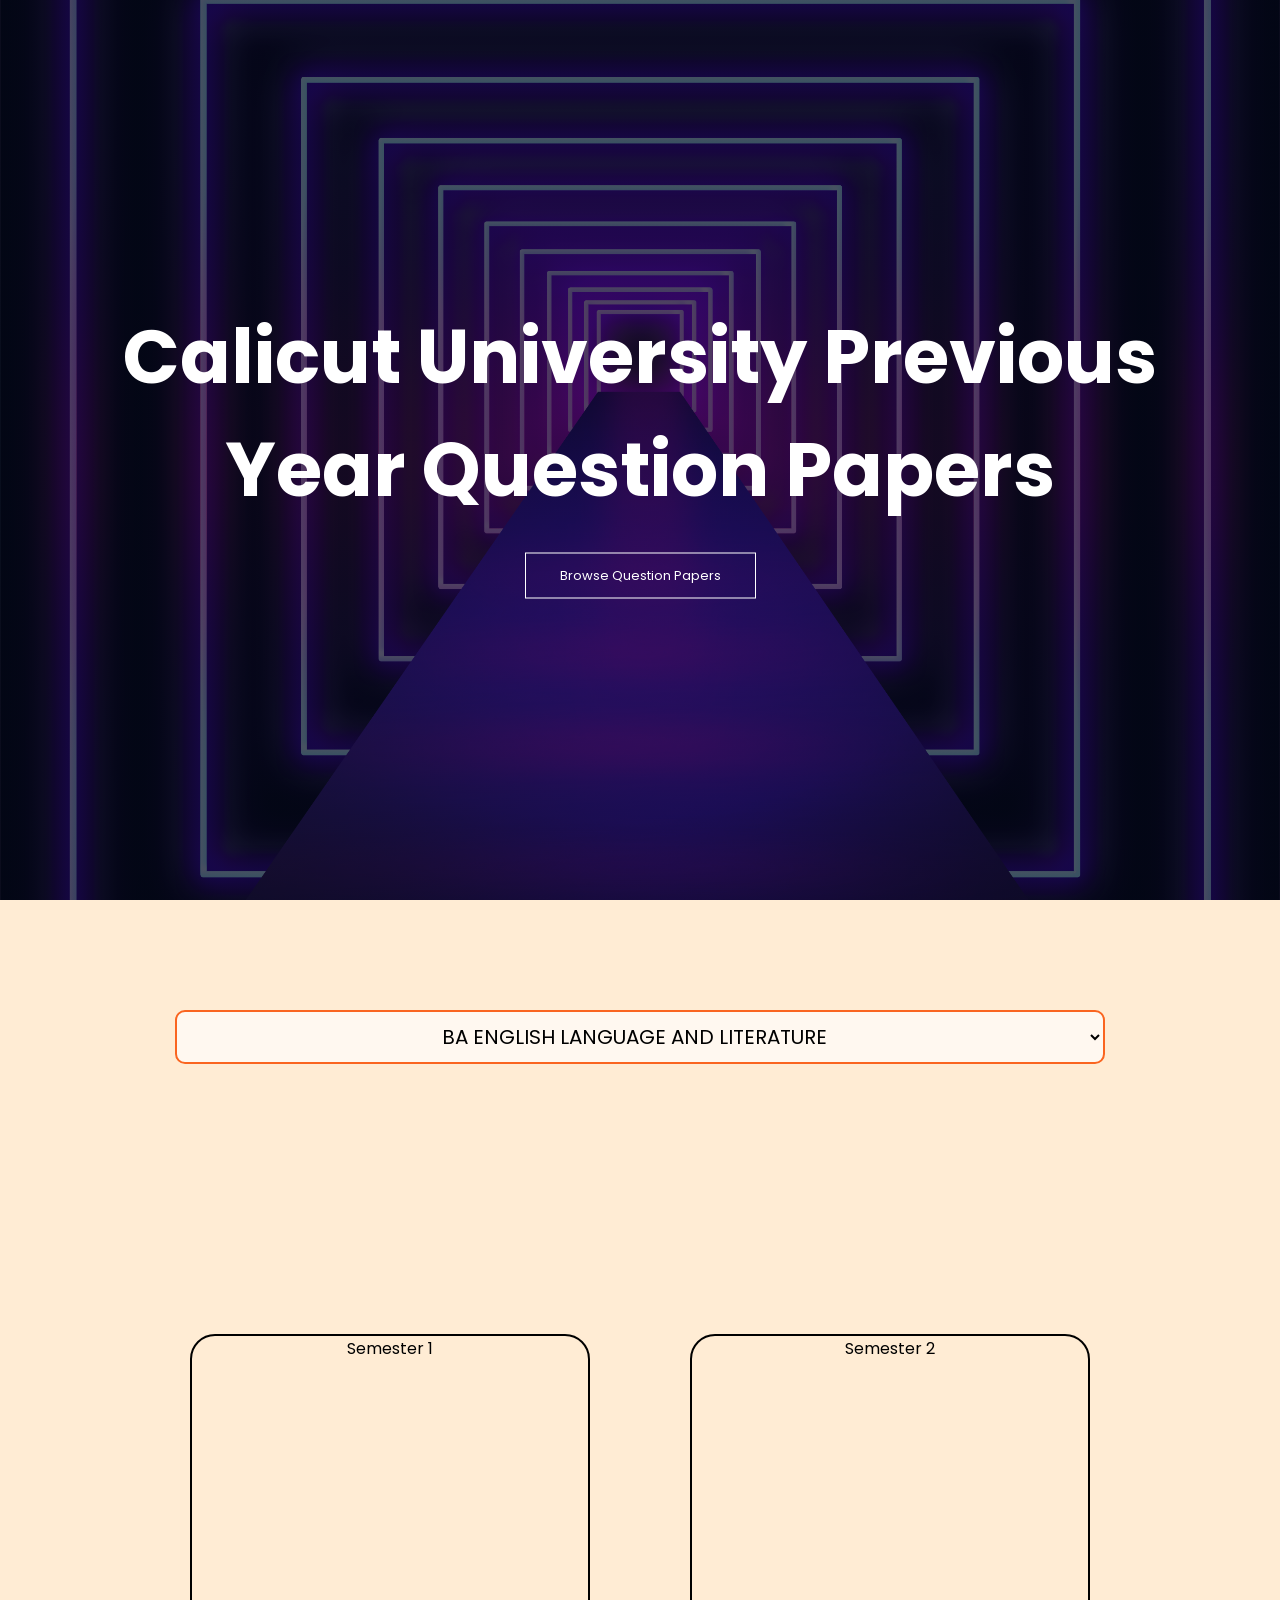
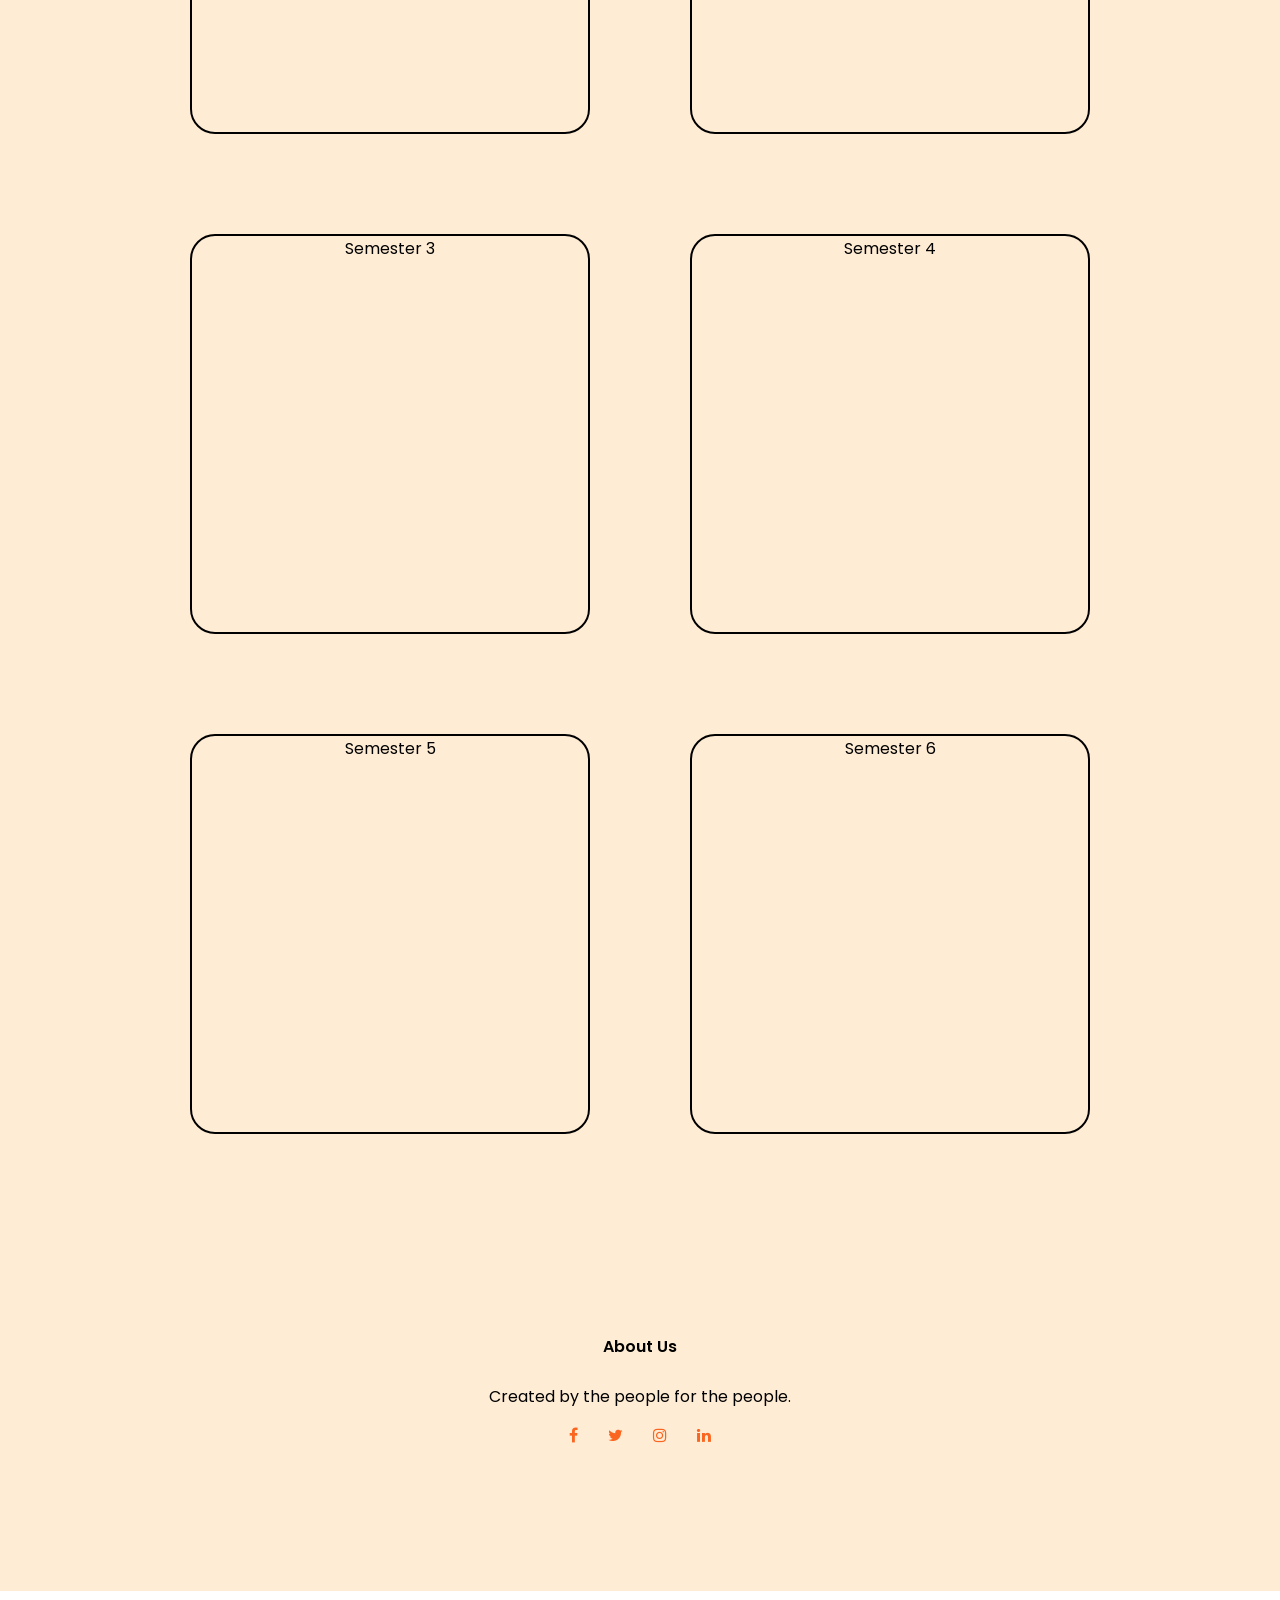
==== index.html @ 8118be8f "v4 update The links for the semester panel are now working and the link change dynamically according" ====
<!DOCTYPE html>
  <HTML>
    <HEAD>
      <META name="viewport" content="width=device-width, initial-scale=1.0"/>
      <TITLE>Calicut University Previous Year Question Paper</TITLE>
      <LINK rel="stylesheet" href="style.css"/>
      <LINK rel="icon" href="images/logo.png"/>
      <LINK rel="preconnect" href="https://fonts.googleapis.com"/><!--These 3 links are copied from google fonts-->
      <LINK rel="preconnect" href="https://fonts.gstatic.com" crossorigin/>
      <LINK href="https://fonts.googleapis.com/css2?family=Poppins:wght@100;200;300;400;600;700&display=swap" rel="stylesheet"/>
      <LINK rel="stylesheet" href="https://maxcdn.bootstrapcdn.com/font-awesome/4.4.0/css/font-awesome.min.css"/><!--Imported from bootstrapcdn. Not really, you pulled this out from a random stack overflow site that you will never remeber again :0-->
      <SCRIPT src="script.js"></SCRIPT>
    </HEAD>
    <BODY>
      <!--Header-->
      <SECTION class="header">
        <DIV class="text-box">
          <H1>Calicut University Previous Year Question Papers</H1>
          <A href="#selectBox" class="hero-btn">Browse Question Papers</A>
        </DIV>
      </SECTION>

      <!--Main-->
      <SECTION class="main">
        <DIV class="dropdown">
          <SELECT  id="selectBox" onchange="changeSemesterGuide()">
            <OPTION value="BA">BA ENGLISH LANGUAGE AND LITERATURE</OPTION>
            <OPTION value="BBA">BACHELOR OF BUSINESS ADMINISTRATION</OPTION>
            <OPTION value="BCA">BACHELOR OF COMPUTER APPLICATION</OPTION>
            <OPTION value="BSC">B.Sc COMPUTER SCIENCE</OPTION>
            <OPTION value="BCOM">B.Com COMPUTER APPLICATION</OPTION>
            <OPTION value="MCOM">Mcom Finance</OPTION>
            <OPTION value="MA">MA English Language & Literature</OPTION>
          </SELECT>
        </DIV>

        <DIV class="semester" id="semester">
          <DIV class="sem-container">
            <DIV class="sem-item"><A id="link-1" href="semester_pages\ba\sem1.html">Semester 1</A></DIV>
            <DIV class="sem-item"><A id="link-2" href="semester_pages\ba\sem2.html">Semester 2</A></DIV>
            <DIV class="sem-item"><A id="link-3" href="semester_pages\ba\sem3.html">Semester 3</A></DIV>
            <DIV class="sem-item"><A id="link-4" href="semester_pages\ba\sem4.html">Semester 4</A></DIV>
            <DIV class="sem-item" id="sem-item-5th"><A id="link-5" href="semester_pages\ba\sem5.html">Semester 5</A></DIV>
            <DIV class="sem-item" id="sem-item-6th"><A id="link-6" href="semester_pages\ba\sem6.html">Semester 6</A></DIV>
          </DIV>
        </DIV>

      <!--Footer-->
      <SECTION class="footer">
        <H4>About Us</H4>
        <P>Created by the people for the people.</P>

           <DIV class="icons">
             <I class="fa fa-facebook"></I>
             <I class="fa fa-twitter"></I>
             <I class="fa fa-instagram"></I>
             <I class="fa fa-linkedin"></I>
           </DIV>
      </SECTION>
    </BODY>
  </HTML>
---- style.css ----
*{
    margin: 0;
    padding: 0;
    font-family: 'Poppins', sans-serif;
}

/*header*/
.header{
    min-height: 100vh;
    width: 100%;
    background-image: linear-gradient(rgba(4,9,30,0.7), rgba(4,9,30,0.7)), url(images/background.png);
    background-position: center;
    background-size: cover;
    position: relative;
}

.text-box{
  width: 90%;
  color: #FFF;
  position: absolute;
  top: 50%;
  left: 50%;
  transform: translate(-50%, -50%);
  text-align: center;
}

.text-box{
  font-size: 50px;
}

.text-box p{
  margin: 10px 0 48px;
  font-size: 14px;
  color: #FFF;
}

.hero-btn{
  display: inline-block;
  text-decoration: none;
  color: #FFF;
  border: 1px solid #FFF;
  padding: 12px 34px;
  font-size: 13px;
  background: transparent;
  position: relative;
  cursor: pointer;
}

.hero-btn:hover{
  border: 1px solid #F44336;
  background: #FA6520;
  transition: 0.5s;
}

/*main*/
.main{
  background-color: #FFECd4;
  padding: 100px;
  display: flex;
  flex-direction: column;
  justify-content: flex-end;
}

.dropdown{
  display: flex;
  justify-content: center;
  padding-bottom: 200px;
}

.dropdown select{
  text-align: center;
  border: 2px solid #FA6520;
  margin: 10px 0px 20px 0px;
  width: 930px;
  border-radius: 10px;
  background-color: #FFF8F0;
  z-index: 2;
  padding: 10px;
  font-size: 20px;
}

.semester{
  display: flex;
  justify-content: center;
  transition: 1s;
  margin-bottom: -700px;
  transition: 0.5s;
}

.sem-container{
  display: grid;
  grid-template-columns: repeat(2, 500px);
  grid-template-rows: repeat(4, 500px);
  padding-bottom: 300px;
  text-align: center;
}

.sem-item{
  border: 2px solid black;
  margin: 50px;
  transition: 0.25s;
  border-radius: 25px;
}

.main a{
  text-decoration: none;
  color: #000;
}

.main a:visited{
  text-decoration: none;
  color: #000;
}

.main a:hover{
  text-decoration: none;
  color: #000;
}

#sem-item-7th, #sem-item-8th{
  opacity: 0;
}

/*footer*/
.footer{
  text-align: center;
  width: 100%;
  padding: 30px 0;
}

.footer h4{
  margin-bottom: 25px;
  margin-top: 20px;
  font-weight: 600;
}

.icons .fa{
  color: #FA6520;
  margin: 0 13px;
  cursor: pointer;
  padding: 18px 0;
}
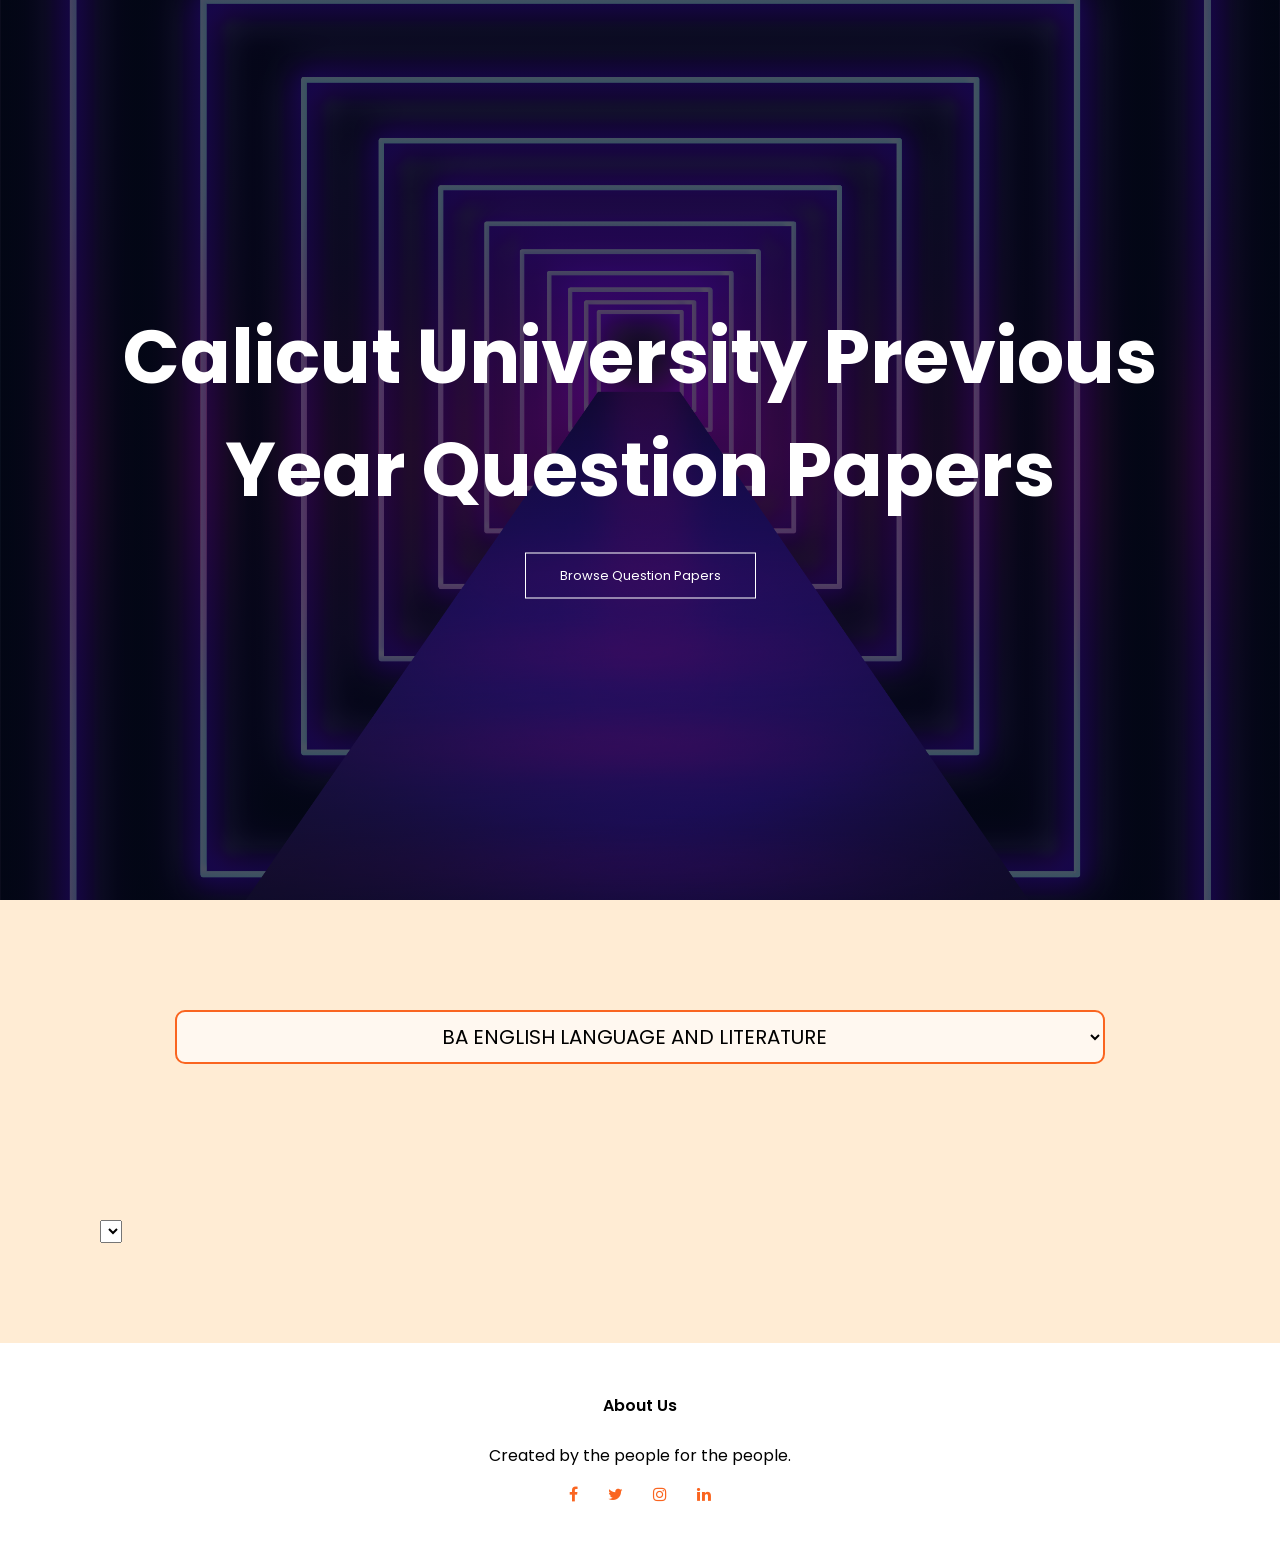
==== commit 6d52e69f: "update v6" ====
--- a/index.html
+++ b/index.html
@@ -16,14 +16,14 @@
       <SECTION class="header">
         <DIV class="text-box">
           <H1>Calicut University Previous Year Question Papers</H1>
-          <A href="#selectBox" class="hero-btn">Browse Question Papers</A>
+          <A href="#courseSelectBox" class="hero-btn">Browse Question Papers</A>
         </DIV>
       </SECTION>
 
       <!--Main-->
       <SECTION class="main">
-        <DIV class="dropdown">
-          <SELECT  id="selectBox" onchange="changeSemesterGuide()">
+        <DIV class="dropdown" id="dropdown">
+          <SELECT  id="courseSelectBox" onchange="changeSemesterGuide()">
             <OPTION value="BA">BA ENGLISH LANGUAGE AND LITERATURE</OPTION>
             <OPTION value="BBA">BACHELOR OF BUSINESS ADMINISTRATION</OPTION>
             <OPTION value="BCA">BACHELOR OF COMPUTER APPLICATION</OPTION>
@@ -35,16 +35,17 @@
         </DIV>
 
         <DIV class="semester" id="semester">
-          <DIV class="sem-container">
-            <DIV class="sem-item"><A id="link-1" href="semester_pages\ba\sem1.html">Semester 1</A></DIV>
-            <DIV class="sem-item"><A id="link-2" href="semester_pages\ba\sem2.html">Semester 2</A></DIV>
-            <DIV class="sem-item"><A id="link-3" href="semester_pages\ba\sem3.html">Semester 3</A></DIV>
-            <DIV class="sem-item"><A id="link-4" href="semester_pages\ba\sem4.html">Semester 4</A></DIV>
-            <DIV class="sem-item" id="sem-item-5th"><A id="link-5" href="semester_pages\ba\sem5.html">Semester 5</A></DIV>
-            <DIV class="sem-item" id="sem-item-6th"><A id="link-6" href="semester_pages\ba\sem6.html">Semester 6</A></DIV>
-          </DIV>
+          <SELECT id="semesterSelectBox">
+
+          </SELECT>
         </DIV>
 
+        <DIV class="subject" id="subject">
+          <SELECT id="semesterSelectBox">
+
+          </SELECT>
+        </DIV>
+      </SECTION>
       <!--Footer-->
       <SECTION class="footer">
         <H4>About Us</H4>
--- a/style.css
+++ b/style.css
@@ -54,7 +54,7 @@
 
 /*main*/
 .main{
-  background-color: #FFECd4;
+  background-color: #FFECD4;
   padding: 100px;
   display: flex;
   flex-direction: column;
@@ -64,7 +64,7 @@
 .dropdown{
   display: flex;
   justify-content: center;
-  padding-bottom: 200px;
+  padding-bottom: -100px;
 }
 
 .dropdown select{
@@ -82,43 +82,21 @@
 .semester{
   display: flex;
   justify-content: center;
+  padding-bottom: 50px;
+  opacity: 0;
   transition: 1s;
-  margin-bottom: -700px;
-  transition: 0.5s;
 }
 
-.sem-container{
-  display: grid;
-  grid-template-columns: repeat(2, 500px);
-  grid-template-rows: repeat(4, 500px);
-  padding-bottom: 300px;
+.semester select{
   text-align: center;
-}
-
-.sem-item{
-  border: 2px solid black;
-  margin: 50px;
-  transition: 0.25s;
-  border-radius: 25px;
-}
-
-.main a{
-  text-decoration: none;
-  color: #000;
-}
-
-.main a:visited{
-  text-decoration: none;
-  color: #000;
-}
-
-.main a:hover{
-  text-decoration: none;
-  color: #000;
-}
-
-#sem-item-7th, #sem-item-8th{
-  opacity: 0;
+  border: 2px solid #FA6520;
+  margin: 10px 0px 20px 0px;
+  width: 930px;
+  border-radius: 10px;
+  background-color: #FFF8F0;
+  z-index: 2;
+  padding: 10px;
+  font-size: 20px;
 }
 
 /*footer*/
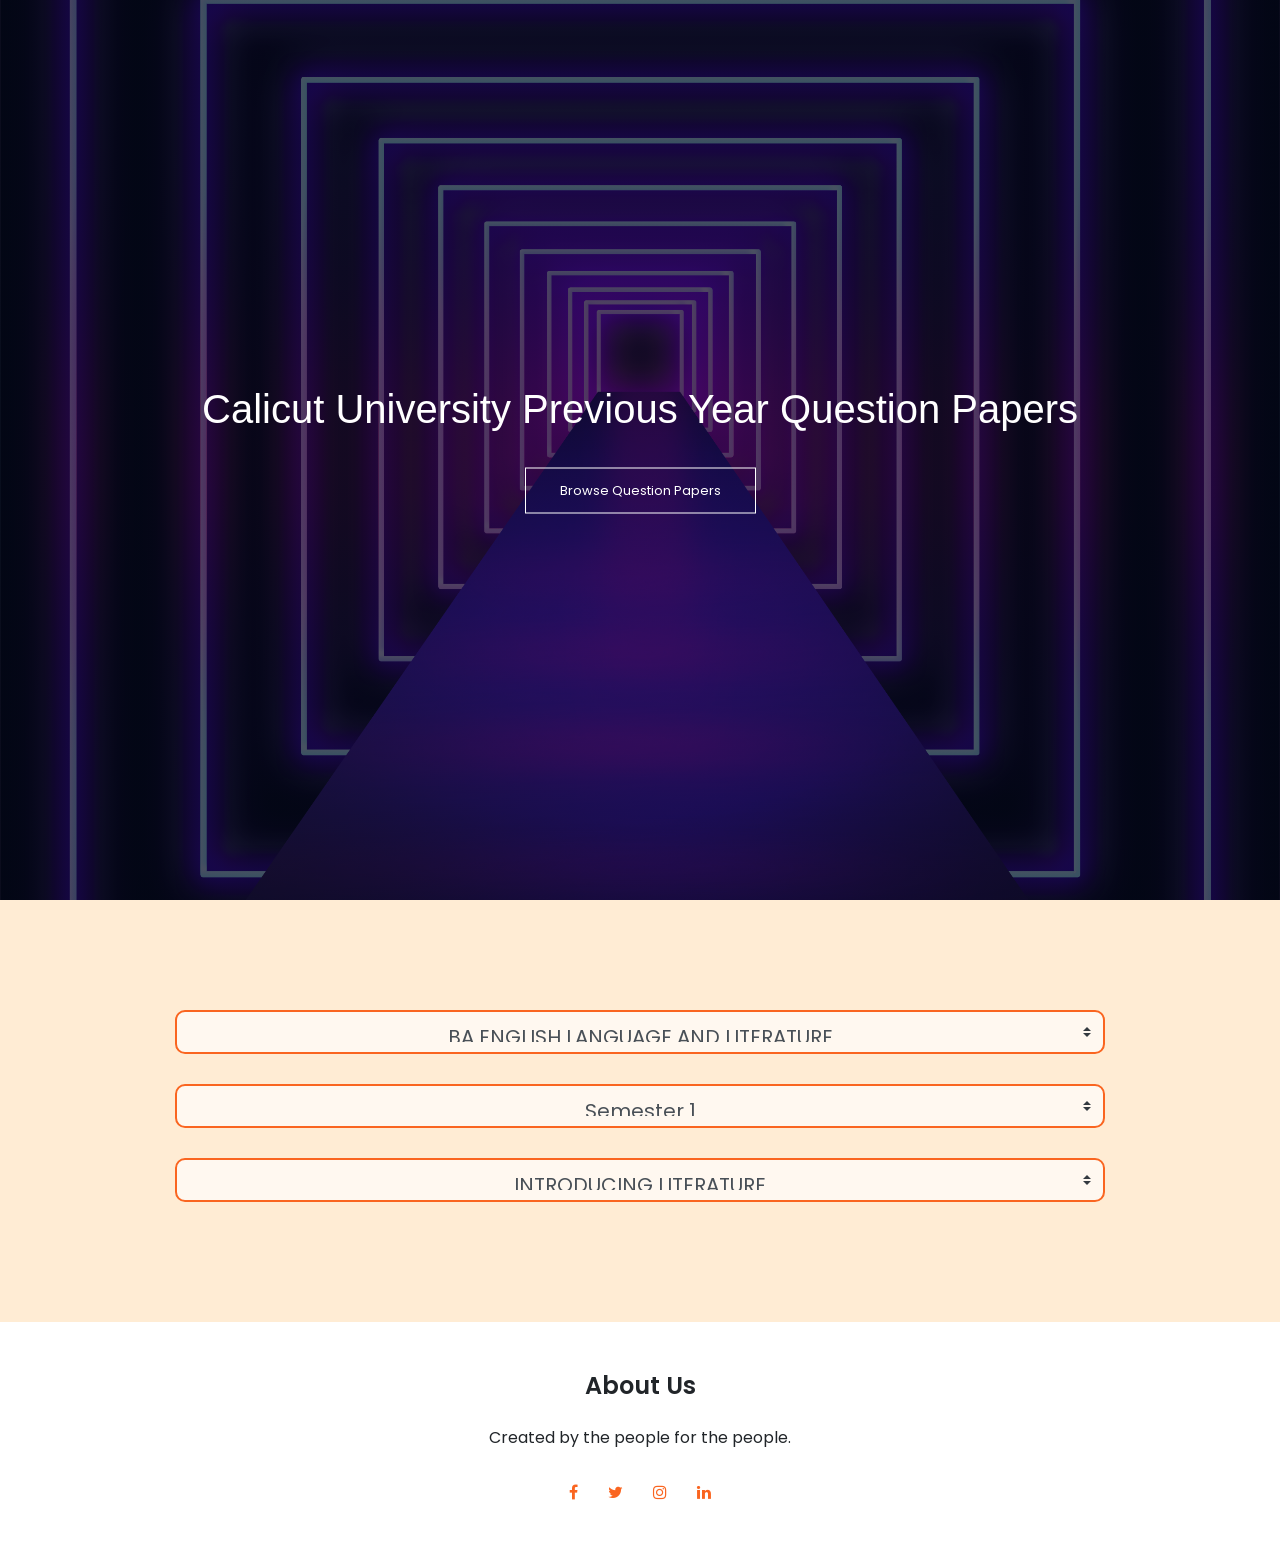
==== commit 2291be01: "update v7 the select boxes are setup" ====
--- a/index.html
+++ b/index.html
@@ -16,13 +16,13 @@
       <SECTION class="header">
         <DIV class="text-box">
           <H1>Calicut University Previous Year Question Papers</H1>
-          <A href="#courseSelectBox" class="hero-btn">Browse Question Papers</A>
+          <A href="#niv1" class="hero-btn">Browse Question Papers</A>
         </DIV>
       </SECTION>
 
       <!--Main-->
       <SECTION class="main">
-        <DIV class="dropdown" id="dropdown">
+        <!--<DIV class="dropdown" id="dropdown">
           <SELECT  id="courseSelectBox" onchange="changeSemesterGuide()">
             <OPTION value="BA">BA ENGLISH LANGUAGE AND LITERATURE</OPTION>
             <OPTION value="BBA">BACHELOR OF BUSINESS ADMINISTRATION</OPTION>
@@ -34,17 +34,335 @@
           </SELECT>
         </DIV>
 
-        <DIV class="semester" id="semester">
+        <DIV class="semester" id="semester" onchange="changeSubjectGuide()">
           <SELECT id="semesterSelectBox">
 
           </SELECT>
         </DIV>
 
         <DIV class="subject" id="subject">
-          <SELECT id="semesterSelectBox">
+          <SELECT id="subjectSelectBox">
 
           </SELECT>
-        </DIV>
+        </DIV>-->
+        <SCRIPT src="https://cdnjs.cloudflare.com/ajax/libs/jquery/3.3.1/jquery.min.js"></SCRIPT>
+        <LINK href="https://stackpath.bootstrapcdn.com/bootstrap/4.5.0/css/bootstrap.min.css" rel="stylesheet"/>
+          <DIV class="dropdown">
+              <SELECT data-child="niv1" class="selectdata form-control custom-select">
+                  <OPTION value="1-1">BA ENGLISH LANGUAGE AND LITERATURE</OPTION>
+                  <OPTION value="1-2">BACHELOR OF BUSINESS ADMINISTRATION</OPTION>
+                  <OPTION value="1-3">BACHELOR OF COMPUTER APPLICATION</OPTION>
+                  <OPTION value="1-4">B.Sc COMPUTER SCIENCE</OPTION>
+                  <OPTION value="1-5">B.Com COMPUTER APPLICATION</OPTION>
+                  <OPTION value="1-6">Mcom Finance</OPTION>
+                  <OPTION value="1-7">MA English Language & Literature</OPTION>
+              </SELECT>
+          </DIV>
+
+          <DIV class="semester">
+              <SELECT id="niv1" data-child="niv2" class="selectdata form-control custom-select">
+                  <OPTION data-group="1-1" value="1-1-1">Semester 1</OPTION>
+                  <OPTION data-group="1-1" value="1-1-2">Semester 2</OPTION>
+                  <OPTION data-group="1-1" value="1-1-3">Semester 3</OPTION>
+                  <OPTION data-group="1-1" value="1-1-4">Semester 4</OPTION>
+                  <OPTION data-group="1-1" value="1-1-5">Semester 5</OPTION>
+                  <OPTION data-group="1-1" value="1-1-6">Semester 6</OPTION>
+                  <OPTION data-group="1-1" value="1-1-7">Electives</OPTION>
+                  <OPTION data-group="1-1" value="1-1-8">Complementary Courses</OPTION>
+                  <OPTION data-group="1-1" value="1-1-9">Open Courses</OPTION>
+
+
+                  <OPTION data-group="1-2" value="1-2-1">Semester 1</OPTION>
+                  <OPTION data-group="1-2" value="1-2-2">Semester 2</OPTION>
+                  <OPTION data-group="1-2" value="1-2-3">Semester 3</OPTION>
+                  <OPTION data-group="1-2" value="1-2-4">Semester 4</OPTION>
+                  <OPTION data-group="1-2" value="1-2-5">Semester 5</OPTION>
+                  <OPTION data-group="1-2" value="1-2-6">Semester 6</OPTION>
+                  <OPTION data-group="1-2" value="1-2-7">Complementary Courses</OPTION>
+                  <OPTION data-group="1-2" value="1-2-8">Open Courses</OPTION>
+
+                  <OPTION data-group="1-3" value="1-3-1">Semester 1</OPTION>
+                  <OPTION data-group="1-3" value="1-3-2">Semester 2</OPTION>
+                  <OPTION data-group="1-3" value="1-3-3">Semester 3</OPTION>
+                  <OPTION data-group="1-3" value="1-3-4">Semester 4</OPTION>
+                  <OPTION data-group="1-3" value="1-3-5">Semester 5</OPTION>
+                  <OPTION data-group="1-3" value="1-3-6">Semester 6</OPTION>
+                  <OPTION data-group="1-3" value="1-3-7">Electives</OPTION>
+                  <OPTION data-group="1-3" value="1-3-8">Languages</OPTION>
+                  <OPTION data-group="1-3" value="1-3-9">Open Course</OPTION>
+
+                  <OPTION data-group="1-4" value="1-4-1">Semester 1</OPTION>
+                  <OPTION data-group="1-4" value="1-4-2">Semester 2</OPTION>
+                  <OPTION data-group="1-4" value="1-4-3">Semester 3</OPTION>
+                  <OPTION data-group="1-4" value="1-4-4">Semester 4</OPTION>
+                  <OPTION data-group="1-4" value="1-4-5">Semester 5</OPTION>
+                  <OPTION data-group="1-4" value="1-4-6">Semester 6</OPTION>
+                  <OPTION data-group="1-4" value="1-4-7">Electives</OPTION>
+                  <OPTION data-group="1-4" value="1-4-8">Languages</OPTION>
+                  <OPTION data-group="1-4" value="1-4-9">Open Course</OPTION>
+
+                  <OPTION data-group="1-5" value="1-5-1">Semester 1</OPTION>
+                  <OPTION data-group="1-5" value="1-5-2">Semester 2</OPTION>
+                  <OPTION data-group="1-5" value="1-5-3">Semester 3</OPTION>
+                  <OPTION data-group="1-5" value="1-5-4">Semester 4</OPTION>
+                  <OPTION data-group="1-5" value="1-5-5">Semester 5</OPTION>
+                  <OPTION data-group="1-5" value="1-5-6">Semester 6</OPTION>
+                  <OPTION data-group="1-5" value="1-5-7">Languages</OPTION>
+                  <OPTION data-group="1-5" value="1-5-8">Courses in Specialization</OPTION>
+                  <OPTION data-group="1-5" value="1-5-9">Open Courses</OPTION>
+
+
+                  <OPTION data-group="1-6" value="1-6-1">Semester 1</OPTION>
+                  <OPTION data-group="1-6" value="1-6-2">Semester 2</OPTION>
+                  <OPTION data-group="1-6" value="1-6-3">Semester 3</OPTION>
+                  <OPTION data-group="1-6" value="1-6-4">Semester 4</OPTION>
+                  <OPTION data-group="1-6" value="1-6-5">Electives</OPTION>
+
+                  <OPTION data-group="1-7" value="1-7-1">Semester 1</OPTION>
+                  <OPTION data-group="1-7" value="1-7-2">Semester 2</OPTION>
+                  <OPTION data-group="1-7" value="1-7-3">Semester 3</OPTION>
+                  <OPTION data-group="1-7" value="1-7-4">Semester 4</OPTION>
+              </SELECT>
+          </DIV>
+
+          <DIV class="subject">
+              <SELECT id="niv2" data-child="niv3" class="selectdata form-control custom-select">
+                  <OPTION data-group="1-1-1" value="1-1-1-1">INTRODUCING LITERATURE</OPTION>
+                  <OPTION data-group="1-1-2" value="1-1-2-1">APPRECIATING POETRY</OPTION>
+                  <OPTION data-group="1-1-3" value="1-1-3-1">APPRECIATING PROSE</OPTION>
+                  <OPTION data-group="1-1-4" value="1-1-3-2">ENGLISH GRAMMAR AND USAGE</OPTION>
+                  <OPTION data-group="1-1-5" value="1-1-4-1">APPRECIATING FICTION</OPTION>
+                  <OPTION data-group="1-1-6" value="1-1-4-2">APPRECIATING DRAMA AND THEATRE</OPTION>
+                  <OPTION data-group="1-1-6" value="1-1-5-1">LITERARY THEORY</OPTION>
+                  <OPTION data-group="1-1-6" value="1-1-5-2">INDIAN WRITING IN ENGLISH</OPTION>
+                  <OPTION data-group="1-1-6" value="1-1-6-1">VOICES OF WOMEN</OPTION>
+                  <OPTION data-group="1-1-6" value="1-1-6-2">CLASSICS OF WORLD LITERATURE</OPTION>
+                  <OPTION data-group="1-1-6" value="1-1-6-3">FILM STUDIES</OPTION>
+                  <OPTION data-group="1-1-6" value="1-1-6-4">NEW LITERATURES IN ENGLISH</OPTION>
+                  <OPTION data-group="1-1-7" value="1-1-7-1">LITERATURE OF THE MARGINALIZED</OPTION>
+                  <OPTION data-group="1-1-7" value="1-1-7-2">DIGITAL LITERATURE AND ENGLISH</OPTION>
+                  <OPTION data-group="1-1-7" value="1-1-7-3">WRITING FOR THE MEDIA</OPTION>
+                  <OPTION data-group="1-1-7" value="1-1-7-4">TRANSLATION STUDIES</OPTION>
+                  <OPTION data-group="1-1-7" value="1-1-7-5">ENGLISH LANGUAGE EDUCATION</OPTION>
+                  <OPTION data-group="1-1-8" value="1-1-8-1">HISTORY OF ENGLISH LITERATURE – I</OPTION>
+                  <OPTION data-group="1-1-8" value="1-1-8-2">HISTORY OF ENGLISH LITERATURE – II</OPTION>
+                  <OPTION data-group="1-1-8" value="1-1-8-3">APPRECIATING DRAMA</OPTION>
+                  <OPTION data-group="1-1-8" value="1-1-8-4">ASPECTS OF ORAL AND INTERPERSONAL COMMUNICATION</OPTION>
+                  <OPTION data-group="1-1-8" value="1-1-8-5">ASPECTS OF READING AND WRITING</OPTION>
+                  <OPTION data-group="1-1-9" value="1-1-9-1">ENGLISH FOR COMPETITIVE EXAMINATIONS</OPTION>
+                  <OPTION data-group="1-1-9" value="1-1-9-1">CREATIVE WRITING IN ENGLISH</OPTION>
+                  <OPTION data-group="1-1-9" value="1-1-9-1">APPRECIATING LITERATURE</OPTION>
+
+                  <OPTION data-group="1-2-1" value="1-2-1-1">Management Theory and Practices</OPTION>
+                  <OPTION data-group="1-2-2" value="1-2-2-1">Financial Accounting</OPTION>
+                  <OPTION data-group="1-2-2" value="1-2-2-2">Marketing Management</OPTION>
+                  <OPTION data-group="1-2-3" value="1-2-3-1">Basic Numerical Methods</OPTION>
+                  <OPTION data-group="1-2-3" value="1-2-3-2">Professional Business Skills</OPTION>
+                  <OPTION data-group="1-2-3" value="1-2-3-3">Corporate Accounting</OPTION>
+                  <OPTION data-group="1-2-3" value="1-2-3-4">Financial Management</OPTION>
+                  <OPTION data-group="1-2-4" value="1-2-4-1">Entrepreneurship Development </OPTION>
+                  <OPTION data-group="1-2-4" value="1-2-4-2">Banking and Insurance</OPTION>
+                  <OPTION data-group="1-2-4" value="1-2-4-3">Cost & Management Accounting</OPTION>
+                  <OPTION data-group="1-2-5" value="1-2-5-1">Human Resources Management </OPTION>
+                  <OPTION data-group="1-2-5" value="1-2-5-2">Business Research Methods</OPTION>
+                  <OPTION data-group="1-2-5" value="1-2-5-3">Operations Management</OPTION>
+                  <OPTION data-group="1-2-6" value="1-2-6-1">Organisational Behaviour</OPTION>
+                  <OPTION data-group="1-2-6" value="1-2-6-2">Management Science</OPTION>
+                  <OPTION data-group="1-2-6" value="1-2-6-3">Project Management</OPTION>
+                  <OPTION data-group="1-2-7" value="1-2-7-1">Managerial Economics</OPTION>
+                  <OPTION data-group="1-2-7" value="1-2-7-2">Business Regulations</OPTION>
+                  <OPTION data-group="1-2-7" value="1-2-7-3">Corporate Regulations</OPTION>
+                  <OPTION data-group="1-2-7" value="1-2-7-4">Quantitative Techniques for Business</OPTION>
+                  <OPTION data-group="1-2-8" value="1-2-8-1">Tourism Management</OPTION>
+                  <OPTION data-group="1-2-8" value="1-2-8-2">Ecommerce</OPTION>
+                  <OPTION data-group="1-2-8" value="1-2-8-3">Business Organisation and Communication</OPTION>
+
+                  <OPTION data-group="1-3-1" value="1-3-1-1">Computer Fundamentals & HTML</OPTION>
+                  <OPTION data-group="1-3-1" value="1-3-1-2">Mathematical Foundation for Computer Applications</OPTION>
+                  <OPTION data-group="1-3-1" value="1-3-1-3">Discrete Mathematics</OPTION>
+                  <OPTION data-group="1-3-2" value="1-3-2-1">Problem Solving using C</OPTION>
+                  <OPTION data-group="1-3-2" value="1-3-2-2">Programming Laboratory I: HTML and Programming in C</OPTION>
+                  <OPTION data-group="1-3-2" value="1-3-2-3">Financial and Management Accounting </OPTION>
+                  <OPTION data-group="1-3-2" value="1-3-2-4">Operations Research </OPTION>
+                  <OPTION data-group="1-3-3" value="1-3-3-1">Python Programming</OPTION>
+                  <OPTION data-group="1-3-3" value="1-3-3-2">Sensors and Transducers</OPTION>
+                  <OPTION data-group="1-3-3" value="1-3-3-3">Data Structures using C</OPTION>
+                  <OPTION data-group="1-3-3" value="1-3-3-4">Computer Oriented Numerical and Statistical Methods </OPTION>
+                  <OPTION data-group="1-3-3" value="1-3-3-5">Theory of Computation</OPTION>
+                  <OPTION data-group="1-3-4" value="1-3-4-1">Data Communication and Optical Fibers</OPTION>
+                  <OPTION data-group="1-3-4" value="1-3-4-2">Microprocessors-Architecture and Programming</OPTION>
+                  <OPTION data-group="1-3-4" value="1-3-4-3">Database Management System and RDBMS</OPTION>
+                  <OPTION data-group="1-3-4" value="1-3-4-4">Programming Laboratory II: Data Structures and RDBMS</OPTION>
+                  <OPTION data-group="1-3-4" value="1-3-4-5">E-Commerce </OPTION>
+                  <OPTION data-group="1-3-4" value="1-3-4-6">Computer Graphics</OPTION>
+                  <OPTION data-group="1-3-5" value="1-3-5-1">Computer Organization and Architecture</OPTION>
+                  <OPTION data-group="1-3-5" value="1-3-5-2">Java Programming</OPTION>
+                  <OPTION data-group="1-3-5" value="1-3-5-3">Web Programming Using PH</OPTION>
+                  <OPTION data-group="1-3-5" value="1-3-5-4">Principles of Software Engineering </OPTION>
+                  <OPTION data-group="1-3-6" value="1-3-6-5">Android Programming</OPTION>
+                  <OPTION data-group="1-3-6" value="1-3-6-6">Operating Systems</OPTION>
+                  <OPTION data-group="1-3-6" value="1-3-6-7">Computer Networks</OPTION>
+                  <OPTION data-group="1-3-6" value="1-3-6-8">Programming Laboratory III: Java and PHP Programming</OPTION>
+                  <OPTION data-group="1-3-6" value="1-3-6-9">Programming Laboratory IV: Android and Linux shell Programming</OPTION>
+                  <OPTION data-group="1-3-7" value="1-3-7-1">System Software</OPTION>
+                  <OPTION data-group="1-3-7" value="1-3-7-2">Machine Learning</OPTION>
+                  <OPTION data-group="1-3-7" value="1-3-7-3">Software Testing and Quality Assurance</OPTION>
+                  <OPTION data-group="1-3-7" value="1-3-7-4">Technical Writing</OPTION>
+                  <OPTION data-group="1-3-7" value="1-3-7-5">Fundamentals of Life Skill Education</OPTION>
+                  <OPTION data-group="1-3-8" value="1-3-8-1">Ways with Words</OPTION>
+                  <OPTION data-group="1-3-8" value="1-3-8-2">Zeitgeist</OPTION>
+                  <OPTION data-group="1-3-8" value="1-3-8-3">Academic Writing</OPTION>
+                  <OPTION data-group="1-3-8" value="1-3-8-4">Hindi</OPTION>
+                  <OPTION data-group="1-3-8" value="1-3-8-5">Malayalam</OPTION>
+                  <OPTION data-group="1-3-9" value="1-3-9-1">Introduction to Computers and Office Automation</OPTION>
+                  <OPTION data-group="1-3-9" value="1-3-9-2">Web Designing</OPTION>
+                  <OPTION data-group="1-3-9" value="1-3-9-3">Introduction to Problem Solving and C Programming</OPTION>
+                  <OPTION data-group="1-3-9" value="1-3-9-4">Introduction to Data Analysis using spread sheet</OPTION>
+
+                  <OPTION data-group="1-4-1" value="1-4-1-1">Computer Fundamentals & HTML</OPTION>
+                  <OPTION data-group="1-4-1" value="1-4-1-1">Complementary Mathematics I</OPTION>
+                  <OPTION data-group="1-4-1" value="1-4-1-1">Electronics</OPTION>
+                  <OPTION data-group="1-4-2" value="1-4-2-1">Problem Solving using C</OPTION>
+                  <OPTION data-group="1-4-2" value="1-4-2-1">Programming Laboratory I: HTML and Programming in C</OPTION>
+                  <OPTION data-group="1-4-2" value="1-4-2-1">Complementary Mathematics II</OPTION>
+                  <OPTION data-group="1-4-2" value="1-4-2-1">Electronic Devices</OPTION>
+                  <OPTION data-group="1-4-3" value="1-4-3-1">Python Programming</OPTION>
+                  <OPTION data-group="1-4-3" value="1-4-3-1">Sensors and Transducers</OPTION>
+                  <OPTION data-group="1-4-3" value="1-4-3-1">Data Structures using C</OPTION>
+                  <OPTION data-group="1-4-3" value="1-4-3-1">Complementary Mathematics III </OPTION>
+                  <OPTION data-group="1-4-3" value="1-4-3-1">Digital Electronics</OPTION>
+                  <OPTION data-group="1-4-4" value="1-4-4-1">Data Communication and Optical Fibers</OPTION>
+                  <OPTION data-group="1-4-4" value="1-4-4-1">Microprocessors-Architecture and Programming</OPTION>
+                  <OPTION data-group="1-4-4" value="1-4-4-1">Database Management System and RDBMS</OPTION>
+                  <OPTION data-group="1-4-4" value="1-4-4-1">Programming Laboratory II: Data Structures and RDBMS</OPTION>
+                  <OPTION data-group="1-4-4" value="1-4-4-1">Complementary Mathematics IV</OPTION>
+                  <OPTION data-group="1-4-4" value="1-4-4-1">Electronics</OPTION>
+                  <OPTION data-group="1-4-5" value="1-4-5-1">Computer Organization and Architecture</OPTION>
+                  <OPTION data-group="1-4-5" value="1-4-5-1">Java Programming</OPTION>
+                  <OPTION data-group="1-4-5" value="1-4-5-1">Web Programming Using PHP</OPTION>
+                  <OPTION data-group="1-4-5" value="1-4-6-1">Principles of Software Engineering</OPTION>
+                  <OPTION data-group="1-4-5" value="1-4-6-1">Android Programming</OPTION>
+                  <OPTION data-group="1-4-5" value="1-4-6-1">Operating Systems</OPTION>
+                  <OPTION data-group="1-4-5" value="1-4-6-1">Computer Networks</OPTION>
+                  <OPTION data-group="1-4-5" value="1-4-6-1">Programming Laboratory III: Java and PHP Programming</OPTION>
+                  <OPTION data-group="1-4-5" value="1-4-6-1">Programming Laboratory IV: Android and Linux shell Programming</OPTION>
+                  <OPTION data-group="1-4-6" value="1-4-7-1">System Software</OPTION>
+                  <OPTION data-group="1-4-6" value="1-4-7-1">Machine Learning</OPTION>
+                  <OPTION data-group="1-4-6" value="1-4-7-1">Discrete Structures</OPTION>
+                  <OPTION data-group="1-4-6" value="1-4-7-1">Computer Graphics</OPTION>
+                  <OPTION data-group="1-4-6" value="1-4-7-1">Technical Writing</OPTION>
+                  <OPTION data-group="1-4-6" value="1-4-7-1">Fundamentals of Life Skill Education</OPTION>
+                  <OPTION data-group="1-4-7" value="1-4-8-1">Ways with Words</OPTION>
+                  <OPTION data-group="1-4-7" value="1-4-8-2">Zeitgeist</OPTION>
+                  <OPTION data-group="1-4-7" value="1-4-8-3">Academic Writing</OPTION>
+                  <OPTION data-group="1-4-7" value="1-4-8-4">Hindi</OPTION>
+                  <OPTION data-group="1-4-7" value="1-4-8-5">Malayalam</OPTION>
+                  <OPTION data-group="1-4-8" value="1-4-9-1">Introduction to Computers and Office Automation</OPTION>
+                  <OPTION data-group="1-4-8" value="1-4-9-2">Web Designing</OPTION>
+                  <OPTION data-group="1-4-8" value="1-4-9-3">Introduction to Problem Solving and C Programming</OPTION>
+                  <OPTION data-group="1-4-8" value="1-4-9-4">Introduction to Data Analysis using spread sheet</OPTION>
+
+                  <OPTION data-group="1-5-1" value="1-5-1-1">Business Management</OPTION>
+                  <OPTION data-group="1-5-1" value="1-5-1-2">Managerial Economics</OPTION>
+                  <OPTION data-group="1-5-2" value="1-5-2-1">Financial Accounting</OPTION>
+                  <OPTION data-group="1-5-2" value="1-5-2-2">Marketing Management</OPTION>
+                  <OPTION data-group="1-5-3" value="1-5-3-1">Basic Numerical Methods</OPTION>
+                  <OPTION data-group="1-5-3" value="1-5-3-2">Professional Business Skills</OPTION>
+                  <OPTION data-group="1-5-3" value="1-5-3-3">Business regulation</OPTION>
+                  <OPTION data-group="1-5-3" value="1-5-3-4">Corporate Accounting </OPTION>
+                  <OPTION data-group="1-5-3" value="1-5-3-5">Human Resources Management</OPTION>
+                  <OPTION data-group="1-5-4" value="1-5-4-1">Entrepreneurship Development </OPTION>
+                  <OPTION data-group="1-5-4" value="1-5-4-2">Banking and Insurance</OPTION>
+                  <OPTION data-group="1-5-4" value="1-5-4-3">Cost Accounting</OPTION>
+                  <OPTION data-group="1-5-4" value="1-5-4-4">Corporate Regulations </OPTION>
+                  <OPTION data-group="1-5-4" value="1-5-4-5">Quantitative Techniques for Business</OPTION>
+                  <OPTION data-group="1-5-5" value="1-5-5-1">Accounting for Management </OPTION>
+                  <OPTION data-group="1-5-5" value="1-5-5-2">Business Research Methods</OPTION>
+                  <OPTION data-group="1-5-5" value="1-5-5-3">Income Tax Law and Accounts</OPTION>
+                  <OPTION data-group="1-5-6" value="1-5-6-1">Income Tax and GST</OPTION>
+                  <OPTION data-group="1-5-6" value="1-5-6-2">Auditing and Corporate Governance</OPTION>
+                  <OPTION data-group="1-5-7" value="1-5-7-3">Ways with Words</OPTION>
+                  <OPTION data-group="1-5-7" value="1-5-7-4">Zeitgeist</OPTION>
+                  <OPTION data-group="1-5-7" value="1-5-7-6">Academic Writing</OPTION>
+                  <OPTION data-group="1-5-7" value="1-5-7-7">Hindi</OPTION>
+                  <OPTION data-group="1-5-7" value="1-5-7-8">Malayalam</OPTION>
+                  <OPTION data-group="1-5-8" value="1-5-8-1">Finance</OPTION>
+                  <OPTION data-group="1-5-8" value="1-5-8-2">Banking and Insurance</OPTION>
+                  <OPTION data-group="1-5-8" value="1-5-8-3">Co-operation</OPTION>
+                  <OPTION data-group="1-5-8" value="1-5-8-4">Computer Applications</OPTION>
+                  <OPTION data-group="1-5-8" value="1-5-8-5">Travel and Tourism</OPTION>
+                  <OPTION data-group="1-5-8" value="1-5-8-6">Islamic Finance</OPTION>
+                  <OPTION data-group="1-5-9" value="1-5-9-1">E-Commerce</OPTION>
+                  <OPTION data-group="1-5-9" value="1-5-9-2">Basics of Entrepreneurship and Management</OPTION>
+                  <OPTION data-group="1-5-9" value="1-5-9-3">Basic Accounting</OPTION>
+
+                  <OPTION data-group="1-6-1" value="1-6-1-1">Business Environment</OPTION>
+                  <OPTION data-group="1-6-1" value="1-6-1-2">Quantitative Techniques for Business Decisions</OPTION>
+                  <OPTION data-group="1-6-1" value="1-6-1-3">Management Accounting</OPTION>
+                  <OPTION data-group="1-6-1" value="1-6-1-4">Financial Reporting </OPTION>
+                  <OPTION data-group="1-6-1" value="1-6-1-5">Organisation Management</OPTION>
+                  <OPTION data-group="1-6-2" value="1-6-2-1">International Business</OPTION>
+                  <OPTION data-group="1-6-2" value="1-6-2-2">Advanced Financial Reporting</OPTION>
+                  <OPTION data-group="1-6-2" value="1-6-2-3">Business Taxation</OPTION>
+                  <OPTION data-group="1-6-2" value="1-6-2-4">Advanced Management Accounting</OPTION>
+                  <OPTION data-group="1-6-2" value="1-6-2-5">Project and Relationship Management</OPTION>
+                  <OPTION data-group="1-6-3" value="1-6-3-1">Financial Market and Institutions</OPTION>
+                  <OPTION data-group="1-6-3" value="1-6-3-2">Business Communication</OPTION>
+                  <OPTION data-group="1-6-3" value="1-6-3-3">Research Methodology</OPTION>
+                  <OPTION data-group="1-6-4" value="1-6-4-1">Management Science</OPTION>
+                  <OPTION data-group="1-6-4" value="1-6-4-2">Strategic Management</OPTION>
+                  <OPTION data-group="1-6-5" value="1-6-5-1">Financial Strategy</OPTION>
+                  <OPTION data-group="1-6-5" value="1-6-5-2">Security Analysis and Portfolio Management</OPTION>
+                  <OPTION data-group="1-6-5" value="1-6-5-3">Risk Management</OPTION>
+                  <OPTION data-group="1-6-5" value="1-6-5-4">Tax Planning and Management</OPTION>
+
+                  <OPTION data-group="1-7-1" value="1-7-1-1">British Literature from Chaucer to 18th century</OPTION>
+                  <OPTION data-group="1-7-1" value="1-7-1-2">British Literature - 19th century</OPTION>
+                  <OPTION data-group="1-7-1" value="1-7-1-3">History of English Language </OPTION>
+                  <OPTION data-group="1-7-1" value="1-7-1-4">Indian Literature in English</OPTION>
+                  <OPTION data-group="1-7-2" value="1-7-2-1">Twentieth century British Literature up to 1940</OPTION>
+                  <OPTION data-group="1-7-2" value="1-7-2-2">Literary Criticism and Theory - Part 1</OPTION>
+                  <OPTION data-group="1-7-2" value="1-7-2-3">American Literature</OPTION>
+                  <OPTION data-group="1-7-2" value="1-7-2-4">Postcolonial writings</OPTION>
+                  <OPTION data-group="1-7-3" value="1-7-3-1">Twentieth century British Literature post 1940</OPTION>
+                  <OPTION data-group="1-7-3" value="1-7-3-2">Literary Criticism and Theory - Part 2</OPTION>
+                  <OPTION data-group="1-7-3" value="1-7-3-3">Shakespeare Studies</OPTION>
+                  <OPTION data-group="1-7-3" value="1-7-3-4">European Fiction in Translation</OPTION>
+                  <OPTION data-group="1-7-3" value="1-7-3-5">Women’s Writing</OPTION>
+                  <OPTION data-group="1-7-3" value="1-7-3-6">Introduction to Linguistics</OPTION>
+                  <OPTION data-group="1-7-3" value="1-7-3-7">Introduction to Cultural Studies</OPTION>
+                  <OPTION data-group="1-7-3" value="1-7-3-8">Teaching of English</OPTION>
+                  <OPTION data-group="1-7-3" value="1-7-3-9">World Drama</OPTION>
+                  <OPTION data-group="1-7-3" value="1-7-3-10">Latino Literature</OPTION>
+                  <OPTION data-group="1-7-3" value="1-7-3-11">American Ethnic Writing</OPTION>
+                  <OPTION data-group="1-7-4" value="1-7-4-1">English Literature in the 21st Century</OPTION>
+                  <OPTION data-group="1-7-4" value="1-7-4-2">Film Studies</OPTION>
+                  <OPTION data-group="1-7-4" value="1-7-4-3">Queer Studies</OPTION>
+                  <OPTION data-group="1-7-4" value="1-7-4-4">Literature and Ecology</OPTION>
+                  <OPTION data-group="1-7-4" value="1-7-4-5">Regional Indian Literature in Translation</OPTION>
+                  <OPTION data-group="1-7-4" value="1-7-4-6">Indian English Fiction</OPTION>
+                  <OPTION data-group="1-7-4" value="1-7-4-7">Introduction to Children’s Literature</OPTION>
+                  <OPTION data-group="1-7-4" value="1-7-4-8">Dalit Studies</OPTION>
+                  <OPTION data-group="1-7-4" value="1-7-4-9">Writings from the Middle East</OPTION>
+                  <OPTION data-group="1-7-4" value="1-7-4-10">Malayalam Literature in English Translation</OPTION>
+              </SELECT>
+          </DIV>
+
+          <SCRIPT type="text/javascript">
+              $("[data-child]").change(function() {
+                const selectedGroup = $(this).val();
+                var $childSelect = $("#" + $(this).attr("data-child"));
+                value = $childSelect.find('option').hide()
+                .filter(function (i, e) {
+                  return $(e).val().startsWith(selectedGroup)
+                }).show().eq(0).val();
+                $childSelect.val(value);
+                $childSelect.trigger('change');
+              });
+
+              $("[data-child]").eq(0).trigger('change');
+          </SCRIPT>
+          <DIV class="as-console-wrapper"><DIV class="as-console"></DIV></DIV>
       </SECTION>
       <!--Footer-->
       <SECTION class="footer">
--- a/style.css
+++ b/style.css
@@ -50,6 +50,8 @@
   border: 1px solid #F44336;
   background: #FA6520;
   transition: 0.5s;
+  text-decoration: none;
+  color: #FFF;
 }
 
 /*main*/
@@ -82,12 +84,30 @@
 .semester{
   display: flex;
   justify-content: center;
-  padding-bottom: 50px;
-  opacity: 0;
+  padding-bottom: -100px;
   transition: 1s;
 }
 
 .semester select{
+  text-align: center;
+  border: 2px solid #FA6520;
+  margin: 10px 0px 20px 0px;
+  width: 930px;
+  border-radius: 10px;
+  background-color: #FFF8F0;
+  z-index: 2;
+  padding: 10px;
+  font-size: 20px;
+}
+
+.subject{
+  display: flex;
+  justify-content: center;
+  padding-bottom: -100px;
+  transition: 1s;
+}
+
+.subject select{
   text-align: center;
   border: 2px solid #FA6520;
   margin: 10px 0px 20px 0px;
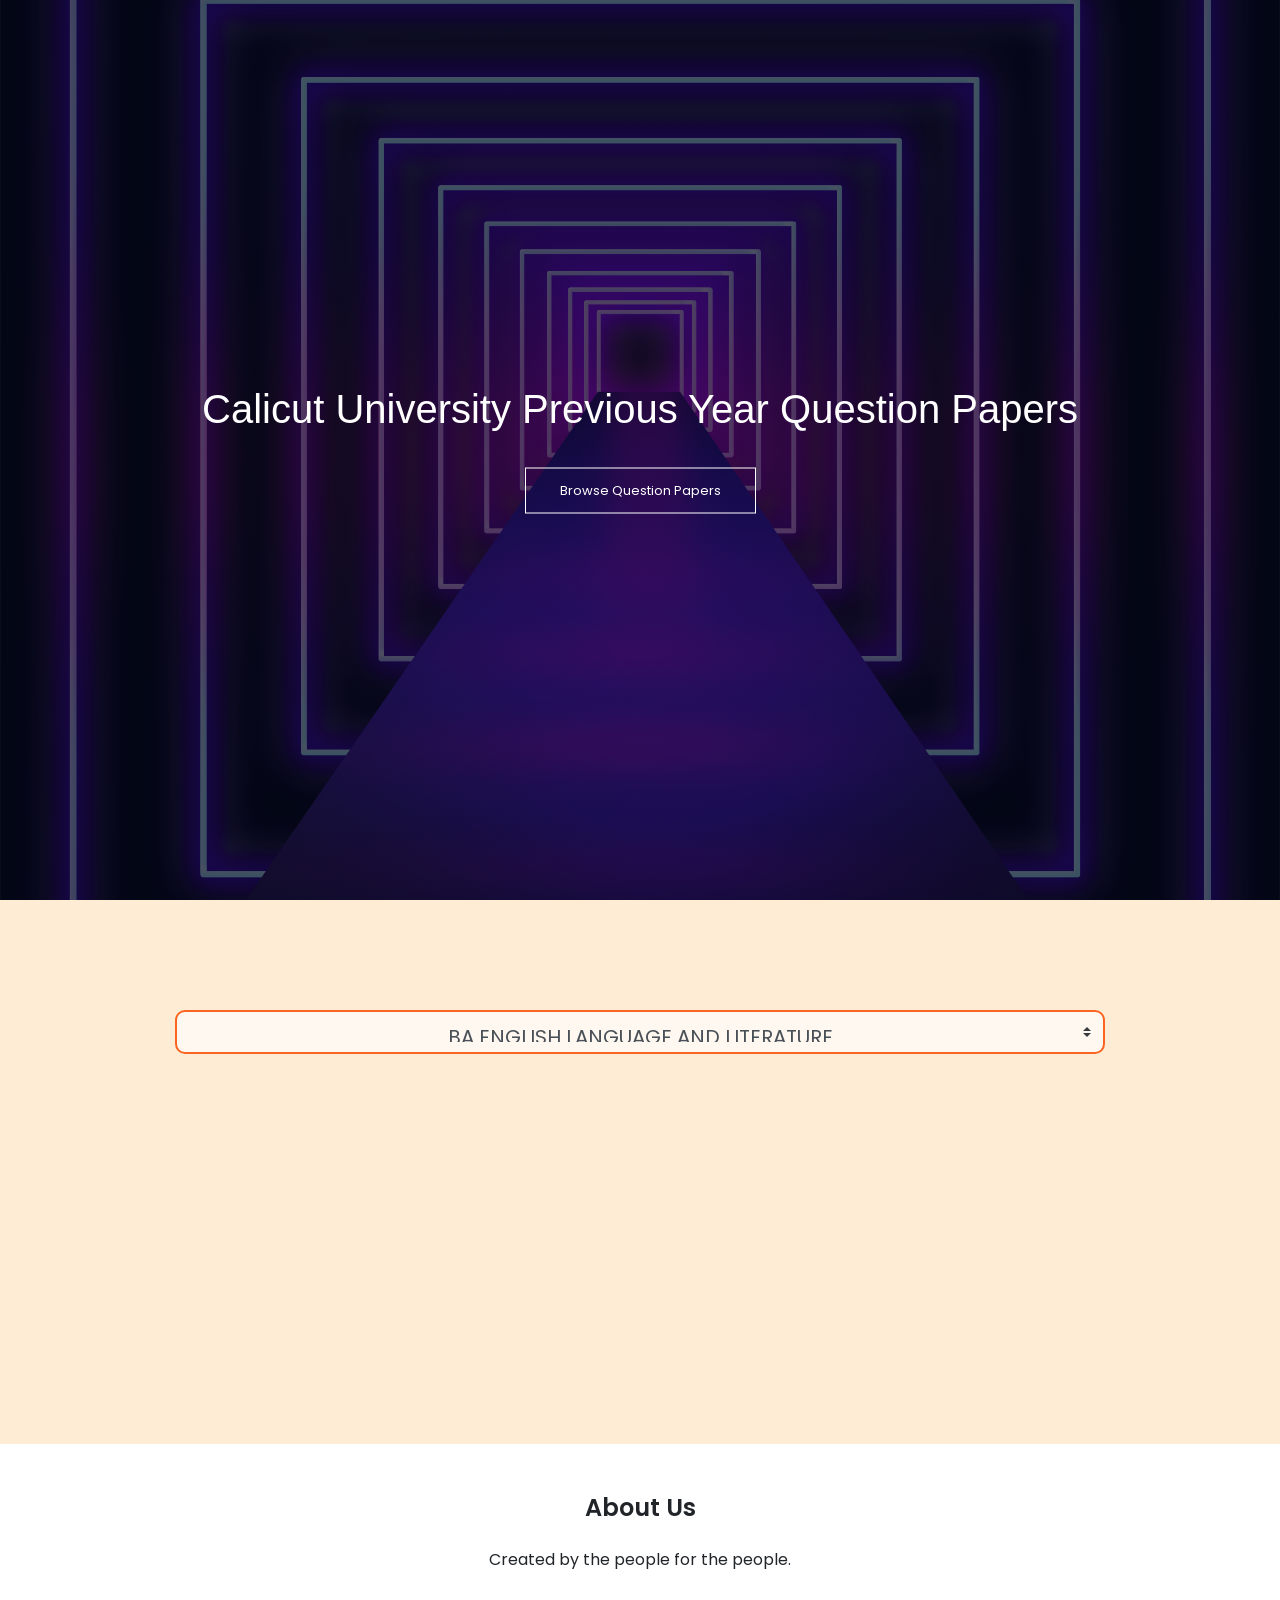
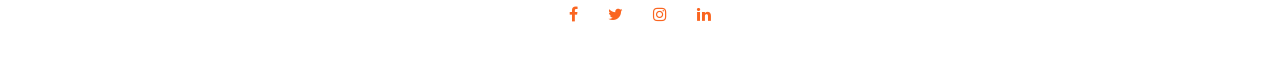
==== commit 61a56efe: "update to v7" ====
--- a/index.html
+++ b/index.html
@@ -16,116 +16,93 @@
       <SECTION class="header">
         <DIV class="text-box">
           <H1>Calicut University Previous Year Question Papers</H1>
-          <A href="#niv1" class="hero-btn">Browse Question Papers</A>
+          <A href="#dropdown" class="hero-btn">Browse Question Papers</A>
         </DIV>
       </SECTION>
 
       <!--Main-->
       <SECTION class="main">
-        <!--<DIV class="dropdown" id="dropdown">
-          <SELECT  id="courseSelectBox" onchange="changeSemesterGuide()">
-            <OPTION value="BA">BA ENGLISH LANGUAGE AND LITERATURE</OPTION>
-            <OPTION value="BBA">BACHELOR OF BUSINESS ADMINISTRATION</OPTION>
-            <OPTION value="BCA">BACHELOR OF COMPUTER APPLICATION</OPTION>
-            <OPTION value="BSC">B.Sc COMPUTER SCIENCE</OPTION>
-            <OPTION value="BCOM">B.Com COMPUTER APPLICATION</OPTION>
-            <OPTION value="MCOM">Mcom Finance</OPTION>
-            <OPTION value="MA">MA English Language & Literature</OPTION>
-          </SELECT>
-        </DIV>
-
-        <DIV class="semester" id="semester" onchange="changeSubjectGuide()">
-          <SELECT id="semesterSelectBox">
-
-          </SELECT>
-        </DIV>
-
-        <DIV class="subject" id="subject">
-          <SELECT id="subjectSelectBox">
-
-          </SELECT>
-        </DIV>-->
         <SCRIPT src="https://cdnjs.cloudflare.com/ajax/libs/jquery/3.3.1/jquery.min.js"></SCRIPT>
         <LINK href="https://stackpath.bootstrapcdn.com/bootstrap/4.5.0/css/bootstrap.min.css" rel="stylesheet"/>
-          <DIV class="dropdown">
+          <DIV class="dropdown" id="dropdown">
               <SELECT data-child="niv1" class="selectdata form-control custom-select">
-                  <OPTION value="1-1">BA ENGLISH LANGUAGE AND LITERATURE</OPTION>
-                  <OPTION value="1-2">BACHELOR OF BUSINESS ADMINISTRATION</OPTION>
-                  <OPTION value="1-3">BACHELOR OF COMPUTER APPLICATION</OPTION>
-                  <OPTION value="1-4">B.Sc COMPUTER SCIENCE</OPTION>
-                  <OPTION value="1-5">B.Com COMPUTER APPLICATION</OPTION>
-                  <OPTION value="1-6">Mcom Finance</OPTION>
-                  <OPTION value="1-7">MA English Language & Literature</OPTION>
+                  <OPTION value="1-1" onclick="functionSem()">BA ENGLISH LANGUAGE AND LITERATURE</OPTION>
+                  <OPTION value="1-2" onclick="functionSem()">BACHELOR OF BUSINESS ADMINISTRATION</OPTION>
+                  <OPTION value="1-3" onclick="functionSem()">BACHELOR OF COMPUTER APPLICATION</OPTION>
+                  <OPTION value="1-4" onclick="functionSem()">B.Sc COMPUTER SCIENCE</OPTION>
+                  <OPTION value="1-5" onclick="functionSem()">B.Com COMPUTER APPLICATION</OPTION>
+                  <OPTION value="1-6" onclick="functionSem()">Mcom Finance</OPTION>
+                  <OPTION value="1-7" onclick="functionSem()">MA English Language & Literature</OPTION>
               </SELECT>
           </DIV>
 
-          <DIV class="semester">
+          <DIV class="semester" id="semester">
               <SELECT id="niv1" data-child="niv2" class="selectdata form-control custom-select">
-                  <OPTION data-group="1-1" value="1-1-1">Semester 1</OPTION>
-                  <OPTION data-group="1-1" value="1-1-2">Semester 2</OPTION>
-                  <OPTION data-group="1-1" value="1-1-3">Semester 3</OPTION>
-                  <OPTION data-group="1-1" value="1-1-4">Semester 4</OPTION>
-                  <OPTION data-group="1-1" value="1-1-5">Semester 5</OPTION>
-                  <OPTION data-group="1-1" value="1-1-6">Semester 6</OPTION>
-                  <OPTION data-group="1-1" value="1-1-7">Electives</OPTION>
-                  <OPTION data-group="1-1" value="1-1-8">Complementary Courses</OPTION>
-                  <OPTION data-group="1-1" value="1-1-9">Open Courses</OPTION>
-
-
-                  <OPTION data-group="1-2" value="1-2-1">Semester 1</OPTION>
-                  <OPTION data-group="1-2" value="1-2-2">Semester 2</OPTION>
-                  <OPTION data-group="1-2" value="1-2-3">Semester 3</OPTION>
-                  <OPTION data-group="1-2" value="1-2-4">Semester 4</OPTION>
-                  <OPTION data-group="1-2" value="1-2-5">Semester 5</OPTION>
-                  <OPTION data-group="1-2" value="1-2-6">Semester 6</OPTION>
-                  <OPTION data-group="1-2" value="1-2-7">Complementary Courses</OPTION>
-                  <OPTION data-group="1-2" value="1-2-8">Open Courses</OPTION>
-
-                  <OPTION data-group="1-3" value="1-3-1">Semester 1</OPTION>
-                  <OPTION data-group="1-3" value="1-3-2">Semester 2</OPTION>
-                  <OPTION data-group="1-3" value="1-3-3">Semester 3</OPTION>
-                  <OPTION data-group="1-3" value="1-3-4">Semester 4</OPTION>
-                  <OPTION data-group="1-3" value="1-3-5">Semester 5</OPTION>
-                  <OPTION data-group="1-3" value="1-3-6">Semester 6</OPTION>
-                  <OPTION data-group="1-3" value="1-3-7">Electives</OPTION>
-                  <OPTION data-group="1-3" value="1-3-8">Languages</OPTION>
-                  <OPTION data-group="1-3" value="1-3-9">Open Course</OPTION>
-
-                  <OPTION data-group="1-4" value="1-4-1">Semester 1</OPTION>
-                  <OPTION data-group="1-4" value="1-4-2">Semester 2</OPTION>
-                  <OPTION data-group="1-4" value="1-4-3">Semester 3</OPTION>
-                  <OPTION data-group="1-4" value="1-4-4">Semester 4</OPTION>
-                  <OPTION data-group="1-4" value="1-4-5">Semester 5</OPTION>
-                  <OPTION data-group="1-4" value="1-4-6">Semester 6</OPTION>
-                  <OPTION data-group="1-4" value="1-4-7">Electives</OPTION>
-                  <OPTION data-group="1-4" value="1-4-8">Languages</OPTION>
-                  <OPTION data-group="1-4" value="1-4-9">Open Course</OPTION>
-
-                  <OPTION data-group="1-5" value="1-5-1">Semester 1</OPTION>
-                  <OPTION data-group="1-5" value="1-5-2">Semester 2</OPTION>
-                  <OPTION data-group="1-5" value="1-5-3">Semester 3</OPTION>
-                  <OPTION data-group="1-5" value="1-5-4">Semester 4</OPTION>
-                  <OPTION data-group="1-5" value="1-5-5">Semester 5</OPTION>
-                  <OPTION data-group="1-5" value="1-5-6">Semester 6</OPTION>
-                  <OPTION data-group="1-5" value="1-5-7">Languages</OPTION>
-                  <OPTION data-group="1-5" value="1-5-8">Courses in Specialization</OPTION>
-                  <OPTION data-group="1-5" value="1-5-9">Open Courses</OPTION>
-
-
-                  <OPTION data-group="1-6" value="1-6-1">Semester 1</OPTION>
-                  <OPTION data-group="1-6" value="1-6-2">Semester 2</OPTION>
-                  <OPTION data-group="1-6" value="1-6-3">Semester 3</OPTION>
-                  <OPTION data-group="1-6" value="1-6-4">Semester 4</OPTION>
-                  <OPTION data-group="1-6" value="1-6-5">Electives</OPTION>
-
-                  <OPTION data-group="1-7" value="1-7-1">Semester 1</OPTION>
-                  <OPTION data-group="1-7" value="1-7-2">Semester 2</OPTION>
-                  <OPTION data-group="1-7" value="1-7-3">Semester 3</OPTION>
-                  <OPTION data-group="1-7" value="1-7-4">Semester 4</OPTION>
+                  <OPTION data-group="1-1" value="1-1-1" onclick="functionSub()">Semester 1</OPTION>
+                  <OPTION data-group="1-1" value="1-1-2" onclick="functionSub()">Semester 2</OPTION>
+                  <OPTION data-group="1-1" value="1-1-3" onclick="functionSub()">Semester 3</OPTION>
+                  <OPTION data-group="1-1" value="1-1-4" onclick="functionSub()">Semester 4</OPTION>
+                  <OPTION data-group="1-1" value="1-1-5" onclick="functionSub()">Semester 5</OPTION>
+                  <OPTION data-group="1-1" value="1-1-6" onclick="functionSub()">Semester 6</OPTION>
+                  <OPTION data-group="1-1" value="1-1-7" onclick="functionSub()">Electives</OPTION>
+                  <OPTION data-group="1-1" value="1-1-8" onclick="functionSub()">Complementary Courses</OPTION>
+                  <OPTION data-group="1-1" value="1-1-9" onclick="functionSub()">Open Courses</OPTION>
+
+
+                  <OPTION data-group="1-2" value="1-2-1" onclick="functionSub()">Semester 1</OPTION>
+                  <OPTION data-group="1-2" value="1-2-2" onclick="functionSub()">Semester 2</OPTION>
+                  <OPTION data-group="1-2" value="1-2-3" onclick="functionSub()">Semester 3</OPTION>
+                  <OPTION data-group="1-2" value="1-2-4" onclick="functionSub()">Semester 4</OPTION>
+                  <OPTION data-group="1-2" value="1-2-5" onclick="functionSub()">Semester 5</OPTION>
+                  <OPTION data-group="1-2" value="1-2-6" onclick="functionSub()">Semester 6</OPTION>
+                  <OPTION data-group="1-2" value="1-2-7" onclick="functionSub()">Complementary Courses</OPTION>
+                  <OPTION data-group="1-2" value="1-2-8" onclick="functionSub()">Open Courses</OPTION>
+
+                  <OPTION data-group="1-3" value="1-3-1" onclick="functionSub()">Semester 1</OPTION>
+                  <OPTION data-group="1-3" value="1-3-2" onclick="functionSub()">Semester 2</OPTION>
+                  <OPTION data-group="1-3" value="1-3-3" onclick="functionSub()">Semester 3</OPTION>
+                  <OPTION data-group="1-3" value="1-3-4" onclick="functionSub()">Semester 4</OPTION>
+                  <OPTION data-group="1-3" value="1-3-5" onclick="functionSub()">Semester 5</OPTION>
+                  <OPTION data-group="1-3" value="1-3-6" onclick="functionSub()">Semester 6</OPTION>
+                  <OPTION data-group="1-3" value="1-3-7" onclick="functionSub()">Electives</OPTION>
+                  <OPTION data-group="1-3" value="1-3-8" onclick="functionSub()">Languages</OPTION>
+                  <OPTION data-group="1-3" value="1-3-9" onclick="functionSub()">Open Course</OPTION>
+
+                  <OPTION data-group="1-4" value="1-4-1" onclick="functionSub()">Semester 1</OPTION>
+                  <OPTION data-group="1-4" value="1-4-2" onclick="functionSub()">Semester 2</OPTION>
+                  <OPTION data-group="1-4" value="1-4-3" onclick="functionSub()">Semester 3</OPTION>
+                  <OPTION data-group="1-4" value="1-4-4" onclick="functionSub()">Semester 4</OPTION>
+                  <OPTION data-group="1-4" value="1-4-5" onclick="functionSub()">Semester 5</OPTION>
+                  <OPTION data-group="1-4" value="1-4-6" onclick="functionSub()">Semester 6</OPTION>
+                  <OPTION data-group="1-4" value="1-4-7" onclick="functionSub()">Electives</OPTION>
+                  <OPTION data-group="1-4" value="1-4-8" onclick="functionSub()">Languages</OPTION>
+                  <OPTION data-group="1-4" value="1-4-9" onclick="functionSub()">Open Course</OPTION>
+
+                  <OPTION data-group="1-5" value="1-5-1" onclick="functionSub()">Semester 1</OPTION>
+                  <OPTION data-group="1-5" value="1-5-2" onclick="functionSub()">Semester 2</OPTION>
+                  <OPTION data-group="1-5" value="1-5-3" onclick="functionSub()">Semester 3</OPTION>
+                  <OPTION data-group="1-5" value="1-5-4" onclick="functionSub()">Semester 4</OPTION>
+                  <OPTION data-group="1-5" value="1-5-5" onclick="functionSub()">Semester 5</OPTION>
+                  <OPTION data-group="1-5" value="1-5-6" onclick="functionSub()">Semester 6</OPTION>
+                  <OPTION data-group="1-5" value="1-5-7" onclick="functionSub()">Languages</OPTION>
+                  <OPTION data-group="1-5" value="1-5-8" onclick="functionSub(); functionBcomSpec()">Courses in Specialization</OPTION>
+                  <OPTION data-group="1-5" value="1-5-9" onclick="functionSub()">Open Courses</OPTION>
+
+
+                  <OPTION data-group="1-6" value="1-6-1" onclick="functionSub()">Semester 1</OPTION>
+                  <OPTION data-group="1-6" value="1-6-2" onclick="functionSub()">Semester 2</OPTION>
+                  <OPTION data-group="1-6" value="1-6-3" onclick="functionSub()">Semester 3</OPTION>
+                  <OPTION data-group="1-6" value="1-6-4" onclick="functionSub()">Semester 4</OPTION>
+                  <OPTION data-group="1-6" value="1-6-5" onclick="functionSub()">Electives</OPTION>
+
+                  <OPTION data-group="1-7" value="1-7-1" onclick="functionSub()">Semester 1</OPTION>
+                  <OPTION data-group="1-7" value="1-7-2" onclick="functionSub()">Semester 2</OPTION>
+                  <OPTION data-group="1-7" value="1-7-3" onclick="functionSub()">Semester 3</OPTION>
+                  <OPTION data-group="1-7" value="1-7-4" onclick="functionSub()">Semester 4</OPTION>
               </SELECT>
           </DIV>
 
-          <DIV class="subject">
+          <DIV class="subject" id="subject">
               <SELECT id="niv2" data-child="niv3" class="selectdata form-control custom-select">
                   <OPTION data-group="1-1-1" value="1-1-1-1">INTRODUCING LITERATURE</OPTION>
                   <OPTION data-group="1-1-2" value="1-1-2-1">APPRECIATING POETRY</OPTION>
@@ -286,12 +263,12 @@
                   <OPTION data-group="1-5-7" value="1-5-7-6">Academic Writing</OPTION>
                   <OPTION data-group="1-5-7" value="1-5-7-7">Hindi</OPTION>
                   <OPTION data-group="1-5-7" value="1-5-7-8">Malayalam</OPTION>
-                  <OPTION data-group="1-5-8" value="1-5-8-1">Finance</OPTION>
-                  <OPTION data-group="1-5-8" value="1-5-8-2">Banking and Insurance</OPTION>
-                  <OPTION data-group="1-5-8" value="1-5-8-3">Co-operation</OPTION>
-                  <OPTION data-group="1-5-8" value="1-5-8-4">Computer Applications</OPTION>
-                  <OPTION data-group="1-5-8" value="1-5-8-5">Travel and Tourism</OPTION>
-                  <OPTION data-group="1-5-8" value="1-5-8-6">Islamic Finance</OPTION>
+                  <OPTION data-group="1-5-8" value="1-5-8-1" onclick="functionBcomSpec()">Finance</OPTION>
+                  <OPTION data-group="1-5-8" value="1-5-8-2" onclick="functionBcomSpec()">Banking and Insurance</OPTION>
+                  <OPTION data-group="1-5-8" value="1-5-8-3" onclick="functionBcomSpec()">Co-operation</OPTION>
+                  <OPTION data-group="1-5-8" value="1-5-8-4" onclick="functionBcomSpec()">Computer Applications</OPTION>
+                  <OPTION data-group="1-5-8" value="1-5-8-5" onclick="functionBcomSpec()">Travel and Tourism</OPTION>
+                  <OPTION data-group="1-5-8" value="1-5-8-6" onclick="functionBcomSpec()">Islamic Finance</OPTION>
                   <OPTION data-group="1-5-9" value="1-5-9-1">E-Commerce</OPTION>
                   <OPTION data-group="1-5-9" value="1-5-9-2">Basics of Entrepreneurship and Management</OPTION>
                   <OPTION data-group="1-5-9" value="1-5-9-3">Basic Accounting</OPTION>
@@ -348,6 +325,35 @@
               </SELECT>
           </DIV>
 
+          <DIV class="bcom-specialization" id="bcom-specialization">
+              <SELECT id="niv3" class="selectdata form-control custom-select">
+                  <OPTION data-group="1-5-8-1" value="1-5-8-1-1">Financial Markets and Services</OPTION>
+                  <OPTION data-group="1-5-8-1" value="1-5-8-1-2">Financial Management</OPTION>
+                  <OPTION data-group="1-5-8-1" value="1-5-8-1-3">Fundamentals of Investments</OPTION>
+                  <OPTION data-group="1-5-8-1" value="1-5-8-1-4">Financial Derivatives</OPTION>
+                  <OPTION data-group="1-5-8-2" value="1-5-8-2-1">Banking Services Management</OPTION>
+                  <OPTION data-group="1-5-8-2" value="1-5-8-2-2">Insurance Management</OPTION>
+                  <OPTION data-group="1-5-8-2" value="1-5-8-2-3">Foreign Exchange Management</OPTION>
+                  <OPTION data-group="1-5-8-2" value="1-5-8-2-4">Risk Management and Insurance</OPTION>
+                  <OPTION data-group="1-5-8-3" value="1-5-8-3-1">Co-operative Theory and Practice</OPTION>
+                  <OPTION data-group="1-5-8-3" value="1-5-8-3-2">Legal Environment For Co-operatives</OPTION>
+                  <OPTION data-group="1-5-8-3" value="1-5-8-3-3">International Co-operative Movement</OPTION>
+                  <OPTION data-group="1-5-8-3" value="1-5-8-3-4">Co-operative Management and Administration</OPTION>
+                  <OPTION data-group="1-5-8-4" value="1-5-8-4-1">Computer Applications in Business </OPTION>
+                  <OPTION data-group="1-5-8-4" value="1-5-8-4-2">Business Information Systems</OPTION>
+                  <OPTION data-group="1-5-8-4" value="1-5-8-4-3">Office Automation Tools</OPTION>
+                  <OPTION data-group="1-5-8-4" value="1-5-8-4-4">Computerized Accounting with Tally</OPTION>
+                  <OPTION data-group="1-5-8-5" value="1-5-8-5-1">Tourism Principles And Practices</OPTION>
+                  <OPTION data-group="1-5-8-5" value="1-5-8-5-2">Tourism Product And Promotion</OPTION>
+                  <OPTION data-group="1-5-8-5" value="1-5-8-5-3">Tourist Transport And Tour Operation</OPTION>
+                  <OPTION data-group="1-5-8-5" value="1-5-8-5-4">Hospitality Management</OPTION>
+                  <OPTION data-group="1-5-8-6" value="1-5-8-6-1">Introduction to Islamic Commercial Banking</OPTION>
+                  <OPTION data-group="1-5-8-6" value="1-5-8-6-2">Fundamentals of Islamic Commercial Law</OPTION>
+                  <OPTION data-group="1-5-8-6" value="1-5-8-6-3">Foundations of Islamic Accounting Theory and Practice</OPTION>
+                  <OPTION data-group="1-5-8-6" value="1-5-8-6-4">Islamic Investment Funds and Insurance</OPTION>
+              </SELECT>
+          </DIV>
+
           <SCRIPT type="text/javascript">
               $("[data-child]").change(function() {
                 const selectedGroup = $(this).val();
@@ -361,8 +367,51 @@
               });
 
               $("[data-child]").eq(0).trigger('change');
+
+              function functionSem(){
+                var dropdown = document.getElementById("dropdown");
+                var semester = document.getElementById("semester");
+                var BcomSpec = document.getElementById("bcom-specialization");
+
+                dropdown.style.paddingBottom = "50px";
+                semester.style.opacity = 1;
+                semester.style.paddingBottom = "50px";
+                if(BcomSpec.style.opacity == 1)
+                {
+                  BcomSpec.style.opacity = 0;
+                  BcomSpec.style.paddingBottom = "-50px";
+                }
+              }
+
+              function functionSub(){
+                var semester = document.getElementById("semester");
+                var subject = document.getElementById("subject");
+                var BcomSpec = document.getElementById("bcom-specialization");
+                var searchButton = document.getElementById("button-container");
+
+                subject.style.opacity = 1;
+                subject.style.paddingBottom = "50px";
+                searchButton.style.opacity = 1;
+                if(BcomSpec.style.opacity == 1)
+                {
+                  BcomSpec.style.opacity = 0;
+                  BcomSpec.style.paddingBottom = "-50px";
+                }
+              }
+
+              function functionBcomSpec(){
+                var subject = document.getElementById("subject");
+                var BcomSpec = document.getElementById("bcom-specialization");
+
+                BcomSpec.style.opacity = 1;
+                BcomSpec.style.paddingBottom = "50px";
+              }
           </SCRIPT>
           <DIV class="as-console-wrapper"><DIV class="as-console"></DIV></DIV>
+
+          <DIV class="button-container" id="button-container">
+            <A href="intro_page.html">Search Papers</A>
+          </DIV>
       </SECTION>
       <!--Footer-->
       <SECTION class="footer">
--- a/style.css
+++ b/style.css
@@ -66,7 +66,8 @@
 .dropdown{
   display: flex;
   justify-content: center;
-  padding-bottom: -100px;
+  padding-bottom: -50px;
+
 }
 
 .dropdown select{
@@ -84,8 +85,9 @@
 .semester{
   display: flex;
   justify-content: center;
-  padding-bottom: -100px;
+  padding-bottom: -50px;
   transition: 1s;
+  opacity: 0;
 }
 
 .semester select{
@@ -103,8 +105,9 @@
 .subject{
   display: flex;
   justify-content: center;
-  padding-bottom: -100px;
+  padding-bottom: -50px;
   transition: 1s;
+  opacity: 0;
 }
 
 .subject select{
@@ -117,6 +120,47 @@
   z-index: 2;
   padding: 10px;
   font-size: 20px;
+}
+
+.bcom-specialization{
+  display: flex;
+  justify-content: center;
+  padding-bottom: -50px;
+  transition: 1s;
+  opacity: 0;
+}
+
+.bcom-specialization select{
+  text-align: center;
+  border: 2px solid #FA6520;
+  margin: 10px 0px 20px 0px;
+  width: 930px;
+  border-radius: 10px;
+  background-color: #FFF8F0;
+  z-index: 2;
+  padding: 10px;
+  font-size: 20px;
+}
+
+.button-container{
+  display: flex;
+  justify-content: center;
+  opacity: 0;
+}
+
+.button-container a{
+  border: 2px solid #FA6520;
+  padding: 10px 30px;
+  color: #FA6520;
+  transition: 0.25s;
+}
+
+.button-container a:hover{
+  border: 2px solid #00CC66;
+  background-color: #00CC66;
+  padding: 10px 30px;
+  color: #F1F1F1;
+  text-decoration: none;
 }
 
 /*footer*/
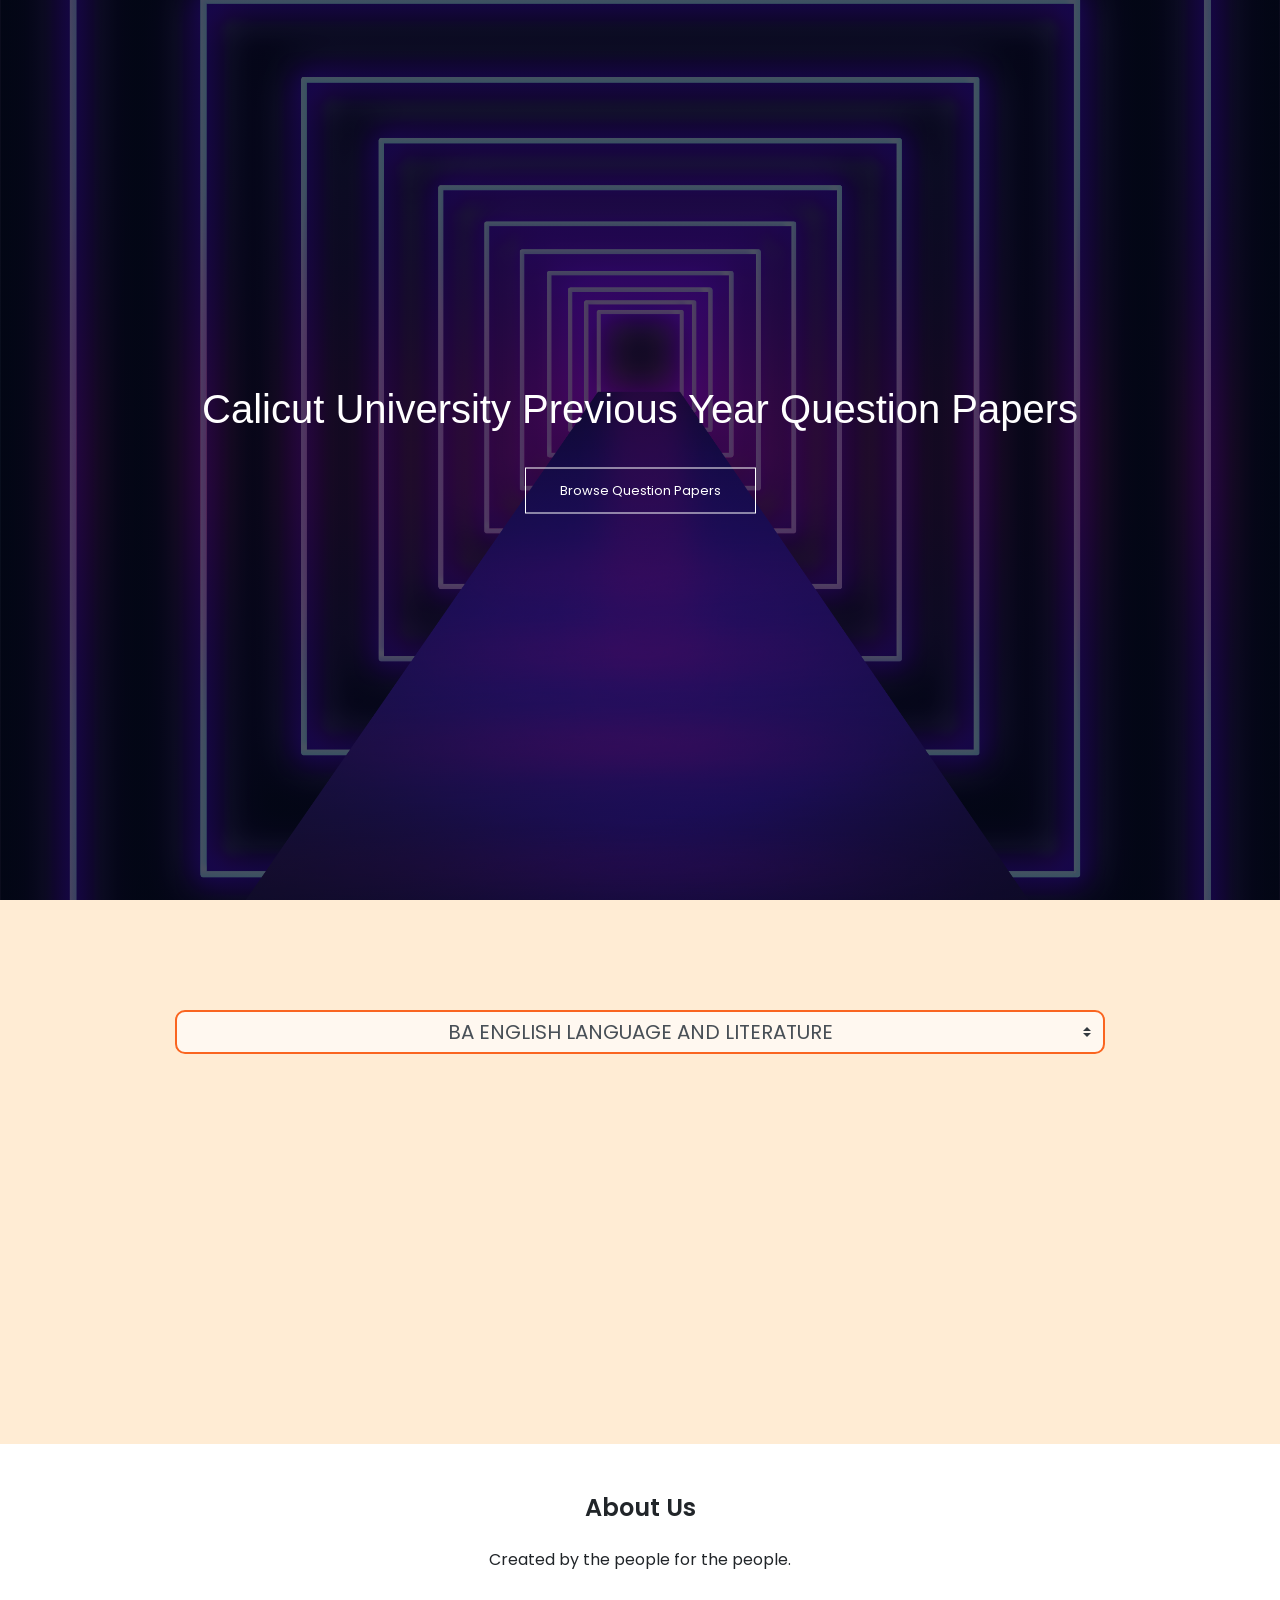
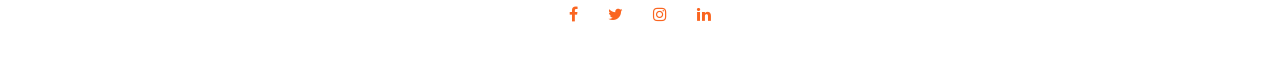
==== commit b3c0be82: "v8 Update" ====
--- a/index.html
+++ b/index.html
@@ -1,7 +1,6 @@
 <!DOCTYPE html>
   <HTML>
     <HEAD>
-      <META name="viewport" content="width=device-width, initial-scale=1.0"/>
       <TITLE>Calicut University Previous Year Question Paper</TITLE>
       <LINK rel="stylesheet" href="style.css"/>
       <LINK rel="icon" href="images/logo.png"/>
@@ -37,8 +36,8 @@
           </DIV>
 
           <DIV class="semester" id="semester">
-              <SELECT id="niv1" data-child="niv2" class="selectdata form-control custom-select">
-                  <OPTION data-group="1-1" value="1-1-1" onclick="functionSub()">Semester 1</OPTION>
+              <SELECT id="niv1" data-child="niv2" class="selectdata form-control custom-select" disabled="true">
+                  <OPTION data-group="1-1" value="1-1-1" onclick="functionSub()" disabled="true">Semester 1</OPTION>
                   <OPTION data-group="1-1" value="1-1-2" onclick="functionSub()">Semester 2</OPTION>
                   <OPTION data-group="1-1" value="1-1-3" onclick="functionSub()">Semester 3</OPTION>
                   <OPTION data-group="1-1" value="1-1-4" onclick="functionSub()">Semester 4</OPTION>
@@ -85,7 +84,7 @@
                   <OPTION data-group="1-5" value="1-5-5" onclick="functionSub()">Semester 5</OPTION>
                   <OPTION data-group="1-5" value="1-5-6" onclick="functionSub()">Semester 6</OPTION>
                   <OPTION data-group="1-5" value="1-5-7" onclick="functionSub()">Languages</OPTION>
-                  <OPTION data-group="1-5" value="1-5-8" onclick="functionSub(); functionBcomSpec()">Courses in Specialization</OPTION>
+                  <OPTION data-group="1-5" value="1-5-8" onclick="functionSub('true')">Courses in Specialization</OPTION>
                   <OPTION data-group="1-5" value="1-5-9" onclick="functionSub()">Open Courses</OPTION>
 
 
@@ -104,14 +103,14 @@
 
           <DIV class="subject" id="subject">
               <SELECT id="niv2" data-child="niv3" class="selectdata form-control custom-select">
-                  <OPTION data-group="1-1-1" value="1-1-1-1">INTRODUCING LITERATURE</OPTION>
+                  <OPTION data-group="1-1-1" value="1-1-1-1" disabled="true">INTRODUCING LITERATURE</OPTION>
                   <OPTION data-group="1-1-2" value="1-1-2-1">APPRECIATING POETRY</OPTION>
                   <OPTION data-group="1-1-3" value="1-1-3-1">APPRECIATING PROSE</OPTION>
-                  <OPTION data-group="1-1-4" value="1-1-3-2">ENGLISH GRAMMAR AND USAGE</OPTION>
-                  <OPTION data-group="1-1-5" value="1-1-4-1">APPRECIATING FICTION</OPTION>
-                  <OPTION data-group="1-1-6" value="1-1-4-2">APPRECIATING DRAMA AND THEATRE</OPTION>
-                  <OPTION data-group="1-1-6" value="1-1-5-1">LITERARY THEORY</OPTION>
-                  <OPTION data-group="1-1-6" value="1-1-5-2">INDIAN WRITING IN ENGLISH</OPTION>
+                  <OPTION data-group="1-1-3" value="1-1-3-2">ENGLISH GRAMMAR AND USAGE</OPTION>
+                  <OPTION data-group="1-1-4" value="1-1-4-1">APPRECIATING FICTION</OPTION>
+                  <OPTION data-group="1-1-4" value="1-1-4-2">APPRECIATING DRAMA AND THEATRE</OPTION>
+                  <OPTION data-group="1-1-5" value="1-1-5-1">LITERARY THEORY</OPTION>
+                  <OPTION data-group="1-1-5" value="1-1-5-2">INDIAN WRITING IN ENGLISH</OPTION>
                   <OPTION data-group="1-1-6" value="1-1-6-1">VOICES OF WOMEN</OPTION>
                   <OPTION data-group="1-1-6" value="1-1-6-2">CLASSICS OF WORLD LITERATURE</OPTION>
                   <OPTION data-group="1-1-6" value="1-1-6-3">FILM STUDIES</OPTION>
@@ -127,8 +126,8 @@
                   <OPTION data-group="1-1-8" value="1-1-8-4">ASPECTS OF ORAL AND INTERPERSONAL COMMUNICATION</OPTION>
                   <OPTION data-group="1-1-8" value="1-1-8-5">ASPECTS OF READING AND WRITING</OPTION>
                   <OPTION data-group="1-1-9" value="1-1-9-1">ENGLISH FOR COMPETITIVE EXAMINATIONS</OPTION>
-                  <OPTION data-group="1-1-9" value="1-1-9-1">CREATIVE WRITING IN ENGLISH</OPTION>
-                  <OPTION data-group="1-1-9" value="1-1-9-1">APPRECIATING LITERATURE</OPTION>
+                  <OPTION data-group="1-1-9" value="1-1-9-2">CREATIVE WRITING IN ENGLISH</OPTION>
+                  <OPTION data-group="1-1-9" value="1-1-9-3">APPRECIATING LITERATURE</OPTION>
 
                   <OPTION data-group="1-2-1" value="1-2-1-1">Management Theory and Practices</OPTION>
                   <OPTION data-group="1-2-2" value="1-2-2-1">Financial Accounting</OPTION>
@@ -325,9 +324,9 @@
               </SELECT>
           </DIV>
 
-          <DIV class="bcom-specialization" id="bcom-specialization">
-              <SELECT id="niv3" class="selectdata form-control custom-select">
-                  <OPTION data-group="1-5-8-1" value="1-5-8-1-1">Financial Markets and Services</OPTION>
+          <DIV class="bcom-specialization" id="bcom-specialization" >
+              <SELECT id="niv3" class="selectdata form-control custom-select" disabled=true>
+                  <OPTION data-group="1-5-8-1" value="1-5-8-1-1" >Financial Markets and Services</OPTION>
                   <OPTION data-group="1-5-8-1" value="1-5-8-1-2">Financial Management</OPTION>
                   <OPTION data-group="1-5-8-1" value="1-5-8-1-3">Fundamentals of Investments</OPTION>
                   <OPTION data-group="1-5-8-1" value="1-5-8-1-4">Financial Derivatives</OPTION>
@@ -355,6 +354,11 @@
           </DIV>
 
           <SCRIPT type="text/javascript">
+              document.getElementById("niv1").disabled = true;
+              document.getElementById("niv2").disabled = true;
+              document.getElementById("niv3").disabled = true;
+
+
               $("[data-child]").change(function() {
                 const selectedGroup = $(this).val();
                 var $childSelect = $("#" + $(this).attr("data-child"));
@@ -369,42 +373,45 @@
               $("[data-child]").eq(0).trigger('change');
 
               function functionSem(){
-                var dropdown = document.getElementById("dropdown");
-                var semester = document.getElementById("semester");
-                var BcomSpec = document.getElementById("bcom-specialization");
-
-                dropdown.style.paddingBottom = "50px";
-                semester.style.opacity = 1;
-                semester.style.paddingBottom = "50px";
-                if(BcomSpec.style.opacity == 1)
+                document.getElementById("niv1").disabled = false;
+                document.getElementById("semester").style.opacity = 1;
+                document.getElementById("semester").style.top = "12.5px"
+                if(document.getElementById("bcom-specialization").style.opacity == 1)
                 {
-                  BcomSpec.style.opacity = 0;
-                  BcomSpec.style.paddingBottom = "-50px";
+                  console.log("function executed");
+                  document.getElementById("niv3").disabled = true;
+                  document.getElementById("bcom-specialization").style.opacity = "0";
+                  document.getElementById("bcom-specialization").style.bottom = "25px";
                 }
               }
 
-              function functionSub(){
-                var semester = document.getElementById("semester");
-                var subject = document.getElementById("subject");
-                var BcomSpec = document.getElementById("bcom-specialization");
-                var searchButton = document.getElementById("button-container");
-
-                subject.style.opacity = 1;
-                subject.style.paddingBottom = "50px";
-                searchButton.style.opacity = 1;
-                if(BcomSpec.style.opacity == 1)
+              function functionSub(isBcomCourseSpec){
+                document.getElementById("niv2").disabled = false;
+                document.getElementById("subject").style.opacity = 1;
+                document.getElementById("subject").style.top = "25px";
+                document.getElementById("button-container").style.opacity = 1;
+                if(document.getElementById("bcom-specialization").style.opacity == 0)
+                  document.getElementById("button-container").style.top = "-30px";
+                else
+                  document.getElementById("button-container").style.top = "55px";
+                if(document.getElementById("bcom-specialization").style.opacity == 1)
                 {
-                  BcomSpec.style.opacity = 0;
-                  BcomSpec.style.paddingBottom = "-50px";
+                  console.log("function executed");
+                  document.getElementById("niv3").disabled = true;
+                  document.getElementById("bcom-specialization").style.opacity = "0";
+                  document.getElementById("bcom-specialization").style.bottom = "25px";
                 }
+                if(isBcomCourseSpec == "true")
+                  functionBcomSpec();
+                if(document.getElementById("bcom-specialization").style.opacity == 0)
+                  document.getElementById("button-container").style.top = "-30px";
               }
 
               function functionBcomSpec(){
-                var subject = document.getElementById("subject");
-                var BcomSpec = document.getElementById("bcom-specialization");
-
-                BcomSpec.style.opacity = 1;
-                BcomSpec.style.paddingBottom = "50px";
+                document.getElementById("niv3").disabled = false;
+                document.getElementById("bcom-specialization").style.opacity = 1;
+                document.getElementById("bcom-specialization").style.top = "35px";
+                document.getElementById("button-container").style.top = "50px";
               }
           </SCRIPT>
           <DIV class="as-console-wrapper"><DIV class="as-console"></DIV></DIV>
--- a/style.css
+++ b/style.css
@@ -66,8 +66,6 @@
 .dropdown{
   display: flex;
   justify-content: center;
-  padding-bottom: -50px;
-
 }
 
 .dropdown select{
@@ -78,16 +76,17 @@
   border-radius: 10px;
   background-color: #FFF8F0;
   z-index: 2;
-  padding: 10px;
+  padding: 0px;
   font-size: 20px;
 }
 
 .semester{
   display: flex;
   justify-content: center;
-  padding-bottom: -50px;
   transition: 1s;
   opacity: 0;
+  position: relative;
+  top: 0px;
 }
 
 .semester select{
@@ -98,16 +97,17 @@
   border-radius: 10px;
   background-color: #FFF8F0;
   z-index: 2;
-  padding: 10px;
+  padding: 0px;
   font-size: 20px;
 }
 
 .subject{
   display: flex;
   justify-content: center;
-  padding-bottom: -50px;
   transition: 1s;
   opacity: 0;
+  position: relative;
+  top: 0px;
 }
 
 .subject select{
@@ -118,16 +118,18 @@
   border-radius: 10px;
   background-color: #FFF8F0;
   z-index: 2;
-  padding: 10px;
+  padding: 0px;
   font-size: 20px;
 }
 
 .bcom-specialization{
   display: flex;
   justify-content: center;
-  padding-bottom: -50px;
   transition: 1s;
   opacity: 0;
+  position: relative;
+  top: 0px;
+  bottom: 0px;
 }
 
 .bcom-specialization select{
@@ -146,6 +148,9 @@
   display: flex;
   justify-content: center;
   opacity: 0;
+  transition: 1s;
+  position: relative;
+  top: 0px;
 }
 
 .button-container a{
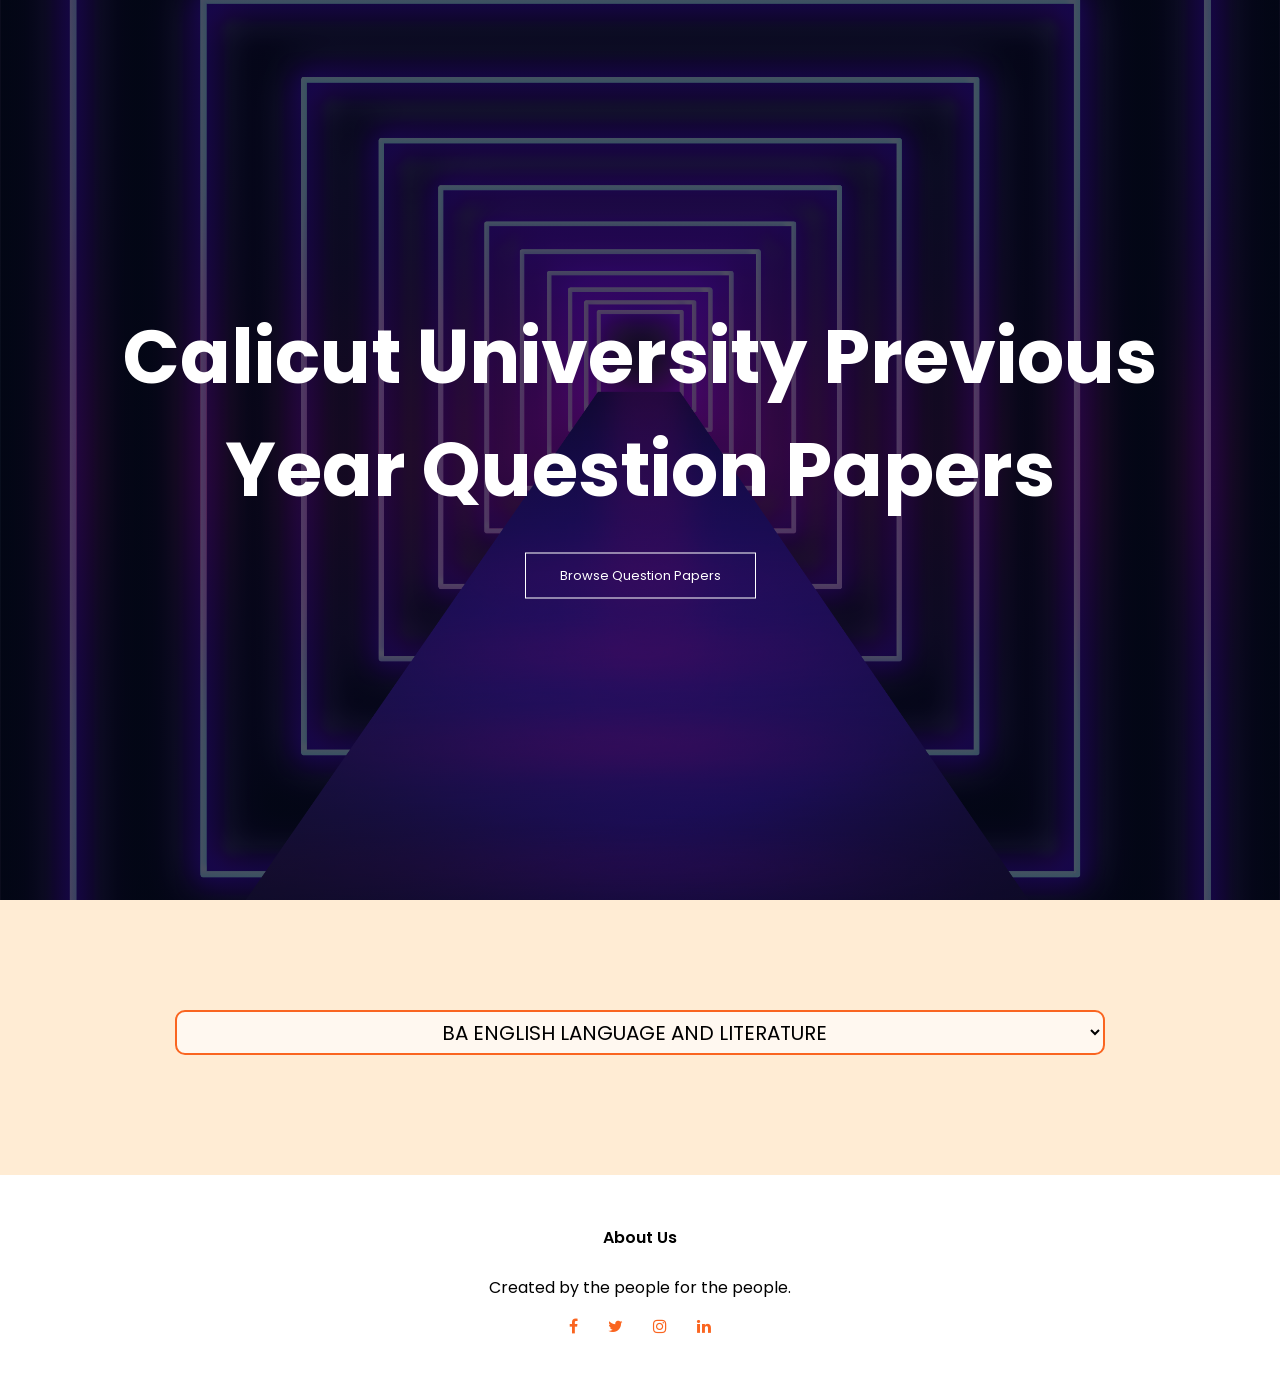
==== commit e3f61c7c: "Version 9 Update[MASSIVE UPDATE] -Made the dropdown compatible with browsers other than firefox  -Ma" ====
--- a/index.html
+++ b/index.html
@@ -1,6 +1,7 @@
 <!DOCTYPE html>
   <HTML>
     <HEAD>
+      <META charset="UTF-8"/>
       <TITLE>Calicut University Previous Year Question Paper</TITLE>
       <LINK rel="stylesheet" href="style.css"/>
       <LINK rel="icon" href="images/logo.png"/>
@@ -15,411 +16,1461 @@
       <SECTION class="header">
         <DIV class="text-box">
           <H1>Calicut University Previous Year Question Papers</H1>
-          <A href="#dropdown" class="hero-btn">Browse Question Papers</A>
+          <A href="#courses" class="hero-btn">Browse Question Papers</A>
         </DIV>
       </SECTION>
 
       <!--Main-->
       <SECTION class="main">
-        <SCRIPT src="https://cdnjs.cloudflare.com/ajax/libs/jquery/3.3.1/jquery.min.js"></SCRIPT>
-        <LINK href="https://stackpath.bootstrapcdn.com/bootstrap/4.5.0/css/bootstrap.min.css" rel="stylesheet"/>
-          <DIV class="dropdown" id="dropdown">
-              <SELECT data-child="niv1" class="selectdata form-control custom-select">
-                  <OPTION value="1-1" onclick="functionSem()">BA ENGLISH LANGUAGE AND LITERATURE</OPTION>
-                  <OPTION value="1-2" onclick="functionSem()">BACHELOR OF BUSINESS ADMINISTRATION</OPTION>
-                  <OPTION value="1-3" onclick="functionSem()">BACHELOR OF COMPUTER APPLICATION</OPTION>
-                  <OPTION value="1-4" onclick="functionSem()">B.Sc COMPUTER SCIENCE</OPTION>
-                  <OPTION value="1-5" onclick="functionSem()">B.Com COMPUTER APPLICATION</OPTION>
-                  <OPTION value="1-6" onclick="functionSem()">Mcom Finance</OPTION>
-                  <OPTION value="1-7" onclick="functionSem()">MA English Language & Literature</OPTION>
-              </SELECT>
-          </DIV>
-
-          <DIV class="semester" id="semester">
-              <SELECT id="niv1" data-child="niv2" class="selectdata form-control custom-select" disabled="true">
-                  <OPTION data-group="1-1" value="1-1-1" onclick="functionSub()" disabled="true">Semester 1</OPTION>
-                  <OPTION data-group="1-1" value="1-1-2" onclick="functionSub()">Semester 2</OPTION>
-                  <OPTION data-group="1-1" value="1-1-3" onclick="functionSub()">Semester 3</OPTION>
-                  <OPTION data-group="1-1" value="1-1-4" onclick="functionSub()">Semester 4</OPTION>
-                  <OPTION data-group="1-1" value="1-1-5" onclick="functionSub()">Semester 5</OPTION>
-                  <OPTION data-group="1-1" value="1-1-6" onclick="functionSub()">Semester 6</OPTION>
-                  <OPTION data-group="1-1" value="1-1-7" onclick="functionSub()">Electives</OPTION>
-                  <OPTION data-group="1-1" value="1-1-8" onclick="functionSub()">Complementary Courses</OPTION>
-                  <OPTION data-group="1-1" value="1-1-9" onclick="functionSub()">Open Courses</OPTION>
-
-
-                  <OPTION data-group="1-2" value="1-2-1" onclick="functionSub()">Semester 1</OPTION>
-                  <OPTION data-group="1-2" value="1-2-2" onclick="functionSub()">Semester 2</OPTION>
-                  <OPTION data-group="1-2" value="1-2-3" onclick="functionSub()">Semester 3</OPTION>
-                  <OPTION data-group="1-2" value="1-2-4" onclick="functionSub()">Semester 4</OPTION>
-                  <OPTION data-group="1-2" value="1-2-5" onclick="functionSub()">Semester 5</OPTION>
-                  <OPTION data-group="1-2" value="1-2-6" onclick="functionSub()">Semester 6</OPTION>
-                  <OPTION data-group="1-2" value="1-2-7" onclick="functionSub()">Complementary Courses</OPTION>
-                  <OPTION data-group="1-2" value="1-2-8" onclick="functionSub()">Open Courses</OPTION>
-
-                  <OPTION data-group="1-3" value="1-3-1" onclick="functionSub()">Semester 1</OPTION>
-                  <OPTION data-group="1-3" value="1-3-2" onclick="functionSub()">Semester 2</OPTION>
-                  <OPTION data-group="1-3" value="1-3-3" onclick="functionSub()">Semester 3</OPTION>
-                  <OPTION data-group="1-3" value="1-3-4" onclick="functionSub()">Semester 4</OPTION>
-                  <OPTION data-group="1-3" value="1-3-5" onclick="functionSub()">Semester 5</OPTION>
-                  <OPTION data-group="1-3" value="1-3-6" onclick="functionSub()">Semester 6</OPTION>
-                  <OPTION data-group="1-3" value="1-3-7" onclick="functionSub()">Electives</OPTION>
-                  <OPTION data-group="1-3" value="1-3-8" onclick="functionSub()">Languages</OPTION>
-                  <OPTION data-group="1-3" value="1-3-9" onclick="functionSub()">Open Course</OPTION>
-
-                  <OPTION data-group="1-4" value="1-4-1" onclick="functionSub()">Semester 1</OPTION>
-                  <OPTION data-group="1-4" value="1-4-2" onclick="functionSub()">Semester 2</OPTION>
-                  <OPTION data-group="1-4" value="1-4-3" onclick="functionSub()">Semester 3</OPTION>
-                  <OPTION data-group="1-4" value="1-4-4" onclick="functionSub()">Semester 4</OPTION>
-                  <OPTION data-group="1-4" value="1-4-5" onclick="functionSub()">Semester 5</OPTION>
-                  <OPTION data-group="1-4" value="1-4-6" onclick="functionSub()">Semester 6</OPTION>
-                  <OPTION data-group="1-4" value="1-4-7" onclick="functionSub()">Electives</OPTION>
-                  <OPTION data-group="1-4" value="1-4-8" onclick="functionSub()">Languages</OPTION>
-                  <OPTION data-group="1-4" value="1-4-9" onclick="functionSub()">Open Course</OPTION>
-
-                  <OPTION data-group="1-5" value="1-5-1" onclick="functionSub()">Semester 1</OPTION>
-                  <OPTION data-group="1-5" value="1-5-2" onclick="functionSub()">Semester 2</OPTION>
-                  <OPTION data-group="1-5" value="1-5-3" onclick="functionSub()">Semester 3</OPTION>
-                  <OPTION data-group="1-5" value="1-5-4" onclick="functionSub()">Semester 4</OPTION>
-                  <OPTION data-group="1-5" value="1-5-5" onclick="functionSub()">Semester 5</OPTION>
-                  <OPTION data-group="1-5" value="1-5-6" onclick="functionSub()">Semester 6</OPTION>
-                  <OPTION data-group="1-5" value="1-5-7" onclick="functionSub()">Languages</OPTION>
-                  <OPTION data-group="1-5" value="1-5-8" onclick="functionSub('true')">Courses in Specialization</OPTION>
-                  <OPTION data-group="1-5" value="1-5-9" onclick="functionSub()">Open Courses</OPTION>
-
-
-                  <OPTION data-group="1-6" value="1-6-1" onclick="functionSub()">Semester 1</OPTION>
-                  <OPTION data-group="1-6" value="1-6-2" onclick="functionSub()">Semester 2</OPTION>
-                  <OPTION data-group="1-6" value="1-6-3" onclick="functionSub()">Semester 3</OPTION>
-                  <OPTION data-group="1-6" value="1-6-4" onclick="functionSub()">Semester 4</OPTION>
-                  <OPTION data-group="1-6" value="1-6-5" onclick="functionSub()">Electives</OPTION>
-
-                  <OPTION data-group="1-7" value="1-7-1" onclick="functionSub()">Semester 1</OPTION>
-                  <OPTION data-group="1-7" value="1-7-2" onclick="functionSub()">Semester 2</OPTION>
-                  <OPTION data-group="1-7" value="1-7-3" onclick="functionSub()">Semester 3</OPTION>
-                  <OPTION data-group="1-7" value="1-7-4" onclick="functionSub()">Semester 4</OPTION>
-              </SELECT>
-          </DIV>
-
-          <DIV class="subject" id="subject">
-              <SELECT id="niv2" data-child="niv3" class="selectdata form-control custom-select">
-                  <OPTION data-group="1-1-1" value="1-1-1-1" disabled="true">INTRODUCING LITERATURE</OPTION>
-                  <OPTION data-group="1-1-2" value="1-1-2-1">APPRECIATING POETRY</OPTION>
-                  <OPTION data-group="1-1-3" value="1-1-3-1">APPRECIATING PROSE</OPTION>
-                  <OPTION data-group="1-1-3" value="1-1-3-2">ENGLISH GRAMMAR AND USAGE</OPTION>
-                  <OPTION data-group="1-1-4" value="1-1-4-1">APPRECIATING FICTION</OPTION>
-                  <OPTION data-group="1-1-4" value="1-1-4-2">APPRECIATING DRAMA AND THEATRE</OPTION>
-                  <OPTION data-group="1-1-5" value="1-1-5-1">LITERARY THEORY</OPTION>
-                  <OPTION data-group="1-1-5" value="1-1-5-2">INDIAN WRITING IN ENGLISH</OPTION>
-                  <OPTION data-group="1-1-6" value="1-1-6-1">VOICES OF WOMEN</OPTION>
-                  <OPTION data-group="1-1-6" value="1-1-6-2">CLASSICS OF WORLD LITERATURE</OPTION>
-                  <OPTION data-group="1-1-6" value="1-1-6-3">FILM STUDIES</OPTION>
-                  <OPTION data-group="1-1-6" value="1-1-6-4">NEW LITERATURES IN ENGLISH</OPTION>
-                  <OPTION data-group="1-1-7" value="1-1-7-1">LITERATURE OF THE MARGINALIZED</OPTION>
-                  <OPTION data-group="1-1-7" value="1-1-7-2">DIGITAL LITERATURE AND ENGLISH</OPTION>
-                  <OPTION data-group="1-1-7" value="1-1-7-3">WRITING FOR THE MEDIA</OPTION>
-                  <OPTION data-group="1-1-7" value="1-1-7-4">TRANSLATION STUDIES</OPTION>
-                  <OPTION data-group="1-1-7" value="1-1-7-5">ENGLISH LANGUAGE EDUCATION</OPTION>
-                  <OPTION data-group="1-1-8" value="1-1-8-1">HISTORY OF ENGLISH LITERATURE – I</OPTION>
-                  <OPTION data-group="1-1-8" value="1-1-8-2">HISTORY OF ENGLISH LITERATURE – II</OPTION>
-                  <OPTION data-group="1-1-8" value="1-1-8-3">APPRECIATING DRAMA</OPTION>
-                  <OPTION data-group="1-1-8" value="1-1-8-4">ASPECTS OF ORAL AND INTERPERSONAL COMMUNICATION</OPTION>
-                  <OPTION data-group="1-1-8" value="1-1-8-5">ASPECTS OF READING AND WRITING</OPTION>
-                  <OPTION data-group="1-1-9" value="1-1-9-1">ENGLISH FOR COMPETITIVE EXAMINATIONS</OPTION>
-                  <OPTION data-group="1-1-9" value="1-1-9-2">CREATIVE WRITING IN ENGLISH</OPTION>
-                  <OPTION data-group="1-1-9" value="1-1-9-3">APPRECIATING LITERATURE</OPTION>
-
-                  <OPTION data-group="1-2-1" value="1-2-1-1">Management Theory and Practices</OPTION>
-                  <OPTION data-group="1-2-2" value="1-2-2-1">Financial Accounting</OPTION>
-                  <OPTION data-group="1-2-2" value="1-2-2-2">Marketing Management</OPTION>
-                  <OPTION data-group="1-2-3" value="1-2-3-1">Basic Numerical Methods</OPTION>
-                  <OPTION data-group="1-2-3" value="1-2-3-2">Professional Business Skills</OPTION>
-                  <OPTION data-group="1-2-3" value="1-2-3-3">Corporate Accounting</OPTION>
-                  <OPTION data-group="1-2-3" value="1-2-3-4">Financial Management</OPTION>
-                  <OPTION data-group="1-2-4" value="1-2-4-1">Entrepreneurship Development </OPTION>
-                  <OPTION data-group="1-2-4" value="1-2-4-2">Banking and Insurance</OPTION>
-                  <OPTION data-group="1-2-4" value="1-2-4-3">Cost & Management Accounting</OPTION>
-                  <OPTION data-group="1-2-5" value="1-2-5-1">Human Resources Management </OPTION>
-                  <OPTION data-group="1-2-5" value="1-2-5-2">Business Research Methods</OPTION>
-                  <OPTION data-group="1-2-5" value="1-2-5-3">Operations Management</OPTION>
-                  <OPTION data-group="1-2-6" value="1-2-6-1">Organisational Behaviour</OPTION>
-                  <OPTION data-group="1-2-6" value="1-2-6-2">Management Science</OPTION>
-                  <OPTION data-group="1-2-6" value="1-2-6-3">Project Management</OPTION>
-                  <OPTION data-group="1-2-7" value="1-2-7-1">Managerial Economics</OPTION>
-                  <OPTION data-group="1-2-7" value="1-2-7-2">Business Regulations</OPTION>
-                  <OPTION data-group="1-2-7" value="1-2-7-3">Corporate Regulations</OPTION>
-                  <OPTION data-group="1-2-7" value="1-2-7-4">Quantitative Techniques for Business</OPTION>
-                  <OPTION data-group="1-2-8" value="1-2-8-1">Tourism Management</OPTION>
-                  <OPTION data-group="1-2-8" value="1-2-8-2">Ecommerce</OPTION>
-                  <OPTION data-group="1-2-8" value="1-2-8-3">Business Organisation and Communication</OPTION>
-
-                  <OPTION data-group="1-3-1" value="1-3-1-1">Computer Fundamentals & HTML</OPTION>
-                  <OPTION data-group="1-3-1" value="1-3-1-2">Mathematical Foundation for Computer Applications</OPTION>
-                  <OPTION data-group="1-3-1" value="1-3-1-3">Discrete Mathematics</OPTION>
-                  <OPTION data-group="1-3-2" value="1-3-2-1">Problem Solving using C</OPTION>
-                  <OPTION data-group="1-3-2" value="1-3-2-2">Programming Laboratory I: HTML and Programming in C</OPTION>
-                  <OPTION data-group="1-3-2" value="1-3-2-3">Financial and Management Accounting </OPTION>
-                  <OPTION data-group="1-3-2" value="1-3-2-4">Operations Research </OPTION>
-                  <OPTION data-group="1-3-3" value="1-3-3-1">Python Programming</OPTION>
-                  <OPTION data-group="1-3-3" value="1-3-3-2">Sensors and Transducers</OPTION>
-                  <OPTION data-group="1-3-3" value="1-3-3-3">Data Structures using C</OPTION>
-                  <OPTION data-group="1-3-3" value="1-3-3-4">Computer Oriented Numerical and Statistical Methods </OPTION>
-                  <OPTION data-group="1-3-3" value="1-3-3-5">Theory of Computation</OPTION>
-                  <OPTION data-group="1-3-4" value="1-3-4-1">Data Communication and Optical Fibers</OPTION>
-                  <OPTION data-group="1-3-4" value="1-3-4-2">Microprocessors-Architecture and Programming</OPTION>
-                  <OPTION data-group="1-3-4" value="1-3-4-3">Database Management System and RDBMS</OPTION>
-                  <OPTION data-group="1-3-4" value="1-3-4-4">Programming Laboratory II: Data Structures and RDBMS</OPTION>
-                  <OPTION data-group="1-3-4" value="1-3-4-5">E-Commerce </OPTION>
-                  <OPTION data-group="1-3-4" value="1-3-4-6">Computer Graphics</OPTION>
-                  <OPTION data-group="1-3-5" value="1-3-5-1">Computer Organization and Architecture</OPTION>
-                  <OPTION data-group="1-3-5" value="1-3-5-2">Java Programming</OPTION>
-                  <OPTION data-group="1-3-5" value="1-3-5-3">Web Programming Using PH</OPTION>
-                  <OPTION data-group="1-3-5" value="1-3-5-4">Principles of Software Engineering </OPTION>
-                  <OPTION data-group="1-3-6" value="1-3-6-5">Android Programming</OPTION>
-                  <OPTION data-group="1-3-6" value="1-3-6-6">Operating Systems</OPTION>
-                  <OPTION data-group="1-3-6" value="1-3-6-7">Computer Networks</OPTION>
-                  <OPTION data-group="1-3-6" value="1-3-6-8">Programming Laboratory III: Java and PHP Programming</OPTION>
-                  <OPTION data-group="1-3-6" value="1-3-6-9">Programming Laboratory IV: Android and Linux shell Programming</OPTION>
-                  <OPTION data-group="1-3-7" value="1-3-7-1">System Software</OPTION>
-                  <OPTION data-group="1-3-7" value="1-3-7-2">Machine Learning</OPTION>
-                  <OPTION data-group="1-3-7" value="1-3-7-3">Software Testing and Quality Assurance</OPTION>
-                  <OPTION data-group="1-3-7" value="1-3-7-4">Technical Writing</OPTION>
-                  <OPTION data-group="1-3-7" value="1-3-7-5">Fundamentals of Life Skill Education</OPTION>
-                  <OPTION data-group="1-3-8" value="1-3-8-1">Ways with Words</OPTION>
-                  <OPTION data-group="1-3-8" value="1-3-8-2">Zeitgeist</OPTION>
-                  <OPTION data-group="1-3-8" value="1-3-8-3">Academic Writing</OPTION>
-                  <OPTION data-group="1-3-8" value="1-3-8-4">Hindi</OPTION>
-                  <OPTION data-group="1-3-8" value="1-3-8-5">Malayalam</OPTION>
-                  <OPTION data-group="1-3-9" value="1-3-9-1">Introduction to Computers and Office Automation</OPTION>
-                  <OPTION data-group="1-3-9" value="1-3-9-2">Web Designing</OPTION>
-                  <OPTION data-group="1-3-9" value="1-3-9-3">Introduction to Problem Solving and C Programming</OPTION>
-                  <OPTION data-group="1-3-9" value="1-3-9-4">Introduction to Data Analysis using spread sheet</OPTION>
-
-                  <OPTION data-group="1-4-1" value="1-4-1-1">Computer Fundamentals & HTML</OPTION>
-                  <OPTION data-group="1-4-1" value="1-4-1-1">Complementary Mathematics I</OPTION>
-                  <OPTION data-group="1-4-1" value="1-4-1-1">Electronics</OPTION>
-                  <OPTION data-group="1-4-2" value="1-4-2-1">Problem Solving using C</OPTION>
-                  <OPTION data-group="1-4-2" value="1-4-2-1">Programming Laboratory I: HTML and Programming in C</OPTION>
-                  <OPTION data-group="1-4-2" value="1-4-2-1">Complementary Mathematics II</OPTION>
-                  <OPTION data-group="1-4-2" value="1-4-2-1">Electronic Devices</OPTION>
-                  <OPTION data-group="1-4-3" value="1-4-3-1">Python Programming</OPTION>
-                  <OPTION data-group="1-4-3" value="1-4-3-1">Sensors and Transducers</OPTION>
-                  <OPTION data-group="1-4-3" value="1-4-3-1">Data Structures using C</OPTION>
-                  <OPTION data-group="1-4-3" value="1-4-3-1">Complementary Mathematics III </OPTION>
-                  <OPTION data-group="1-4-3" value="1-4-3-1">Digital Electronics</OPTION>
-                  <OPTION data-group="1-4-4" value="1-4-4-1">Data Communication and Optical Fibers</OPTION>
-                  <OPTION data-group="1-4-4" value="1-4-4-1">Microprocessors-Architecture and Programming</OPTION>
-                  <OPTION data-group="1-4-4" value="1-4-4-1">Database Management System and RDBMS</OPTION>
-                  <OPTION data-group="1-4-4" value="1-4-4-1">Programming Laboratory II: Data Structures and RDBMS</OPTION>
-                  <OPTION data-group="1-4-4" value="1-4-4-1">Complementary Mathematics IV</OPTION>
-                  <OPTION data-group="1-4-4" value="1-4-4-1">Electronics</OPTION>
-                  <OPTION data-group="1-4-5" value="1-4-5-1">Computer Organization and Architecture</OPTION>
-                  <OPTION data-group="1-4-5" value="1-4-5-1">Java Programming</OPTION>
-                  <OPTION data-group="1-4-5" value="1-4-5-1">Web Programming Using PHP</OPTION>
-                  <OPTION data-group="1-4-5" value="1-4-6-1">Principles of Software Engineering</OPTION>
-                  <OPTION data-group="1-4-5" value="1-4-6-1">Android Programming</OPTION>
-                  <OPTION data-group="1-4-5" value="1-4-6-1">Operating Systems</OPTION>
-                  <OPTION data-group="1-4-5" value="1-4-6-1">Computer Networks</OPTION>
-                  <OPTION data-group="1-4-5" value="1-4-6-1">Programming Laboratory III: Java and PHP Programming</OPTION>
-                  <OPTION data-group="1-4-5" value="1-4-6-1">Programming Laboratory IV: Android and Linux shell Programming</OPTION>
-                  <OPTION data-group="1-4-6" value="1-4-7-1">System Software</OPTION>
-                  <OPTION data-group="1-4-6" value="1-4-7-1">Machine Learning</OPTION>
-                  <OPTION data-group="1-4-6" value="1-4-7-1">Discrete Structures</OPTION>
-                  <OPTION data-group="1-4-6" value="1-4-7-1">Computer Graphics</OPTION>
-                  <OPTION data-group="1-4-6" value="1-4-7-1">Technical Writing</OPTION>
-                  <OPTION data-group="1-4-6" value="1-4-7-1">Fundamentals of Life Skill Education</OPTION>
-                  <OPTION data-group="1-4-7" value="1-4-8-1">Ways with Words</OPTION>
-                  <OPTION data-group="1-4-7" value="1-4-8-2">Zeitgeist</OPTION>
-                  <OPTION data-group="1-4-7" value="1-4-8-3">Academic Writing</OPTION>
-                  <OPTION data-group="1-4-7" value="1-4-8-4">Hindi</OPTION>
-                  <OPTION data-group="1-4-7" value="1-4-8-5">Malayalam</OPTION>
-                  <OPTION data-group="1-4-8" value="1-4-9-1">Introduction to Computers and Office Automation</OPTION>
-                  <OPTION data-group="1-4-8" value="1-4-9-2">Web Designing</OPTION>
-                  <OPTION data-group="1-4-8" value="1-4-9-3">Introduction to Problem Solving and C Programming</OPTION>
-                  <OPTION data-group="1-4-8" value="1-4-9-4">Introduction to Data Analysis using spread sheet</OPTION>
-
-                  <OPTION data-group="1-5-1" value="1-5-1-1">Business Management</OPTION>
-                  <OPTION data-group="1-5-1" value="1-5-1-2">Managerial Economics</OPTION>
-                  <OPTION data-group="1-5-2" value="1-5-2-1">Financial Accounting</OPTION>
-                  <OPTION data-group="1-5-2" value="1-5-2-2">Marketing Management</OPTION>
-                  <OPTION data-group="1-5-3" value="1-5-3-1">Basic Numerical Methods</OPTION>
-                  <OPTION data-group="1-5-3" value="1-5-3-2">Professional Business Skills</OPTION>
-                  <OPTION data-group="1-5-3" value="1-5-3-3">Business regulation</OPTION>
-                  <OPTION data-group="1-5-3" value="1-5-3-4">Corporate Accounting </OPTION>
-                  <OPTION data-group="1-5-3" value="1-5-3-5">Human Resources Management</OPTION>
-                  <OPTION data-group="1-5-4" value="1-5-4-1">Entrepreneurship Development </OPTION>
-                  <OPTION data-group="1-5-4" value="1-5-4-2">Banking and Insurance</OPTION>
-                  <OPTION data-group="1-5-4" value="1-5-4-3">Cost Accounting</OPTION>
-                  <OPTION data-group="1-5-4" value="1-5-4-4">Corporate Regulations </OPTION>
-                  <OPTION data-group="1-5-4" value="1-5-4-5">Quantitative Techniques for Business</OPTION>
-                  <OPTION data-group="1-5-5" value="1-5-5-1">Accounting for Management </OPTION>
-                  <OPTION data-group="1-5-5" value="1-5-5-2">Business Research Methods</OPTION>
-                  <OPTION data-group="1-5-5" value="1-5-5-3">Income Tax Law and Accounts</OPTION>
-                  <OPTION data-group="1-5-6" value="1-5-6-1">Income Tax and GST</OPTION>
-                  <OPTION data-group="1-5-6" value="1-5-6-2">Auditing and Corporate Governance</OPTION>
-                  <OPTION data-group="1-5-7" value="1-5-7-3">Ways with Words</OPTION>
-                  <OPTION data-group="1-5-7" value="1-5-7-4">Zeitgeist</OPTION>
-                  <OPTION data-group="1-5-7" value="1-5-7-6">Academic Writing</OPTION>
-                  <OPTION data-group="1-5-7" value="1-5-7-7">Hindi</OPTION>
-                  <OPTION data-group="1-5-7" value="1-5-7-8">Malayalam</OPTION>
-                  <OPTION data-group="1-5-8" value="1-5-8-1" onclick="functionBcomSpec()">Finance</OPTION>
-                  <OPTION data-group="1-5-8" value="1-5-8-2" onclick="functionBcomSpec()">Banking and Insurance</OPTION>
-                  <OPTION data-group="1-5-8" value="1-5-8-3" onclick="functionBcomSpec()">Co-operation</OPTION>
-                  <OPTION data-group="1-5-8" value="1-5-8-4" onclick="functionBcomSpec()">Computer Applications</OPTION>
-                  <OPTION data-group="1-5-8" value="1-5-8-5" onclick="functionBcomSpec()">Travel and Tourism</OPTION>
-                  <OPTION data-group="1-5-8" value="1-5-8-6" onclick="functionBcomSpec()">Islamic Finance</OPTION>
-                  <OPTION data-group="1-5-9" value="1-5-9-1">E-Commerce</OPTION>
-                  <OPTION data-group="1-5-9" value="1-5-9-2">Basics of Entrepreneurship and Management</OPTION>
-                  <OPTION data-group="1-5-9" value="1-5-9-3">Basic Accounting</OPTION>
-
-                  <OPTION data-group="1-6-1" value="1-6-1-1">Business Environment</OPTION>
-                  <OPTION data-group="1-6-1" value="1-6-1-2">Quantitative Techniques for Business Decisions</OPTION>
-                  <OPTION data-group="1-6-1" value="1-6-1-3">Management Accounting</OPTION>
-                  <OPTION data-group="1-6-1" value="1-6-1-4">Financial Reporting </OPTION>
-                  <OPTION data-group="1-6-1" value="1-6-1-5">Organisation Management</OPTION>
-                  <OPTION data-group="1-6-2" value="1-6-2-1">International Business</OPTION>
-                  <OPTION data-group="1-6-2" value="1-6-2-2">Advanced Financial Reporting</OPTION>
-                  <OPTION data-group="1-6-2" value="1-6-2-3">Business Taxation</OPTION>
-                  <OPTION data-group="1-6-2" value="1-6-2-4">Advanced Management Accounting</OPTION>
-                  <OPTION data-group="1-6-2" value="1-6-2-5">Project and Relationship Management</OPTION>
-                  <OPTION data-group="1-6-3" value="1-6-3-1">Financial Market and Institutions</OPTION>
-                  <OPTION data-group="1-6-3" value="1-6-3-2">Business Communication</OPTION>
-                  <OPTION data-group="1-6-3" value="1-6-3-3">Research Methodology</OPTION>
-                  <OPTION data-group="1-6-4" value="1-6-4-1">Management Science</OPTION>
-                  <OPTION data-group="1-6-4" value="1-6-4-2">Strategic Management</OPTION>
-                  <OPTION data-group="1-6-5" value="1-6-5-1">Financial Strategy</OPTION>
-                  <OPTION data-group="1-6-5" value="1-6-5-2">Security Analysis and Portfolio Management</OPTION>
-                  <OPTION data-group="1-6-5" value="1-6-5-3">Risk Management</OPTION>
-                  <OPTION data-group="1-6-5" value="1-6-5-4">Tax Planning and Management</OPTION>
-
-                  <OPTION data-group="1-7-1" value="1-7-1-1">British Literature from Chaucer to 18th century</OPTION>
-                  <OPTION data-group="1-7-1" value="1-7-1-2">British Literature - 19th century</OPTION>
-                  <OPTION data-group="1-7-1" value="1-7-1-3">History of English Language </OPTION>
-                  <OPTION data-group="1-7-1" value="1-7-1-4">Indian Literature in English</OPTION>
-                  <OPTION data-group="1-7-2" value="1-7-2-1">Twentieth century British Literature up to 1940</OPTION>
-                  <OPTION data-group="1-7-2" value="1-7-2-2">Literary Criticism and Theory - Part 1</OPTION>
-                  <OPTION data-group="1-7-2" value="1-7-2-3">American Literature</OPTION>
-                  <OPTION data-group="1-7-2" value="1-7-2-4">Postcolonial writings</OPTION>
-                  <OPTION data-group="1-7-3" value="1-7-3-1">Twentieth century British Literature post 1940</OPTION>
-                  <OPTION data-group="1-7-3" value="1-7-3-2">Literary Criticism and Theory - Part 2</OPTION>
-                  <OPTION data-group="1-7-3" value="1-7-3-3">Shakespeare Studies</OPTION>
-                  <OPTION data-group="1-7-3" value="1-7-3-4">European Fiction in Translation</OPTION>
-                  <OPTION data-group="1-7-3" value="1-7-3-5">Women’s Writing</OPTION>
-                  <OPTION data-group="1-7-3" value="1-7-3-6">Introduction to Linguistics</OPTION>
-                  <OPTION data-group="1-7-3" value="1-7-3-7">Introduction to Cultural Studies</OPTION>
-                  <OPTION data-group="1-7-3" value="1-7-3-8">Teaching of English</OPTION>
-                  <OPTION data-group="1-7-3" value="1-7-3-9">World Drama</OPTION>
-                  <OPTION data-group="1-7-3" value="1-7-3-10">Latino Literature</OPTION>
-                  <OPTION data-group="1-7-3" value="1-7-3-11">American Ethnic Writing</OPTION>
-                  <OPTION data-group="1-7-4" value="1-7-4-1">English Literature in the 21st Century</OPTION>
-                  <OPTION data-group="1-7-4" value="1-7-4-2">Film Studies</OPTION>
-                  <OPTION data-group="1-7-4" value="1-7-4-3">Queer Studies</OPTION>
-                  <OPTION data-group="1-7-4" value="1-7-4-4">Literature and Ecology</OPTION>
-                  <OPTION data-group="1-7-4" value="1-7-4-5">Regional Indian Literature in Translation</OPTION>
-                  <OPTION data-group="1-7-4" value="1-7-4-6">Indian English Fiction</OPTION>
-                  <OPTION data-group="1-7-4" value="1-7-4-7">Introduction to Children’s Literature</OPTION>
-                  <OPTION data-group="1-7-4" value="1-7-4-8">Dalit Studies</OPTION>
-                  <OPTION data-group="1-7-4" value="1-7-4-9">Writings from the Middle East</OPTION>
-                  <OPTION data-group="1-7-4" value="1-7-4-10">Malayalam Literature in English Translation</OPTION>
-              </SELECT>
-          </DIV>
-
-          <DIV class="bcom-specialization" id="bcom-specialization" >
-              <SELECT id="niv3" class="selectdata form-control custom-select" disabled=true>
-                  <OPTION data-group="1-5-8-1" value="1-5-8-1-1" >Financial Markets and Services</OPTION>
-                  <OPTION data-group="1-5-8-1" value="1-5-8-1-2">Financial Management</OPTION>
-                  <OPTION data-group="1-5-8-1" value="1-5-8-1-3">Fundamentals of Investments</OPTION>
-                  <OPTION data-group="1-5-8-1" value="1-5-8-1-4">Financial Derivatives</OPTION>
-                  <OPTION data-group="1-5-8-2" value="1-5-8-2-1">Banking Services Management</OPTION>
-                  <OPTION data-group="1-5-8-2" value="1-5-8-2-2">Insurance Management</OPTION>
-                  <OPTION data-group="1-5-8-2" value="1-5-8-2-3">Foreign Exchange Management</OPTION>
-                  <OPTION data-group="1-5-8-2" value="1-5-8-2-4">Risk Management and Insurance</OPTION>
-                  <OPTION data-group="1-5-8-3" value="1-5-8-3-1">Co-operative Theory and Practice</OPTION>
-                  <OPTION data-group="1-5-8-3" value="1-5-8-3-2">Legal Environment For Co-operatives</OPTION>
-                  <OPTION data-group="1-5-8-3" value="1-5-8-3-3">International Co-operative Movement</OPTION>
-                  <OPTION data-group="1-5-8-3" value="1-5-8-3-4">Co-operative Management and Administration</OPTION>
-                  <OPTION data-group="1-5-8-4" value="1-5-8-4-1">Computer Applications in Business </OPTION>
-                  <OPTION data-group="1-5-8-4" value="1-5-8-4-2">Business Information Systems</OPTION>
-                  <OPTION data-group="1-5-8-4" value="1-5-8-4-3">Office Automation Tools</OPTION>
-                  <OPTION data-group="1-5-8-4" value="1-5-8-4-4">Computerized Accounting with Tally</OPTION>
-                  <OPTION data-group="1-5-8-5" value="1-5-8-5-1">Tourism Principles And Practices</OPTION>
-                  <OPTION data-group="1-5-8-5" value="1-5-8-5-2">Tourism Product And Promotion</OPTION>
-                  <OPTION data-group="1-5-8-5" value="1-5-8-5-3">Tourist Transport And Tour Operation</OPTION>
-                  <OPTION data-group="1-5-8-5" value="1-5-8-5-4">Hospitality Management</OPTION>
-                  <OPTION data-group="1-5-8-6" value="1-5-8-6-1">Introduction to Islamic Commercial Banking</OPTION>
-                  <OPTION data-group="1-5-8-6" value="1-5-8-6-2">Fundamentals of Islamic Commercial Law</OPTION>
-                  <OPTION data-group="1-5-8-6" value="1-5-8-6-3">Foundations of Islamic Accounting Theory and Practice</OPTION>
-                  <OPTION data-group="1-5-8-6" value="1-5-8-6-4">Islamic Investment Funds and Insurance</OPTION>
-              </SELECT>
-          </DIV>
-
-          <SCRIPT type="text/javascript">
-              document.getElementById("niv1").disabled = true;
-              document.getElementById("niv2").disabled = true;
-              document.getElementById("niv3").disabled = true;
-
-
-              $("[data-child]").change(function() {
-                const selectedGroup = $(this).val();
-                var $childSelect = $("#" + $(this).attr("data-child"));
-                value = $childSelect.find('option').hide()
-                .filter(function (i, e) {
-                  return $(e).val().startsWith(selectedGroup)
-                }).show().eq(0).val();
-                $childSelect.val(value);
-                $childSelect.trigger('change');
-              });
-
-              $("[data-child]").eq(0).trigger('change');
-
-              function functionSem(){
-                document.getElementById("niv1").disabled = false;
-                document.getElementById("semester").style.opacity = 1;
-                document.getElementById("semester").style.top = "12.5px"
-                if(document.getElementById("bcom-specialization").style.opacity == 1)
-                {
-                  console.log("function executed");
-                  document.getElementById("niv3").disabled = true;
-                  document.getElementById("bcom-specialization").style.opacity = "0";
-                  document.getElementById("bcom-specialization").style.bottom = "25px";
-                }
-              }
-
-              function functionSub(isBcomCourseSpec){
-                document.getElementById("niv2").disabled = false;
-                document.getElementById("subject").style.opacity = 1;
-                document.getElementById("subject").style.top = "25px";
-                document.getElementById("button-container").style.opacity = 1;
-                if(document.getElementById("bcom-specialization").style.opacity == 0)
-                  document.getElementById("button-container").style.top = "-30px";
-                else
-                  document.getElementById("button-container").style.top = "55px";
-                if(document.getElementById("bcom-specialization").style.opacity == 1)
-                {
-                  console.log("function executed");
-                  document.getElementById("niv3").disabled = true;
-                  document.getElementById("bcom-specialization").style.opacity = "0";
-                  document.getElementById("bcom-specialization").style.bottom = "25px";
-                }
-                if(isBcomCourseSpec == "true")
-                  functionBcomSpec();
-                if(document.getElementById("bcom-specialization").style.opacity == 0)
-                  document.getElementById("button-container").style.top = "-30px";
-              }
-
-              function functionBcomSpec(){
-                document.getElementById("niv3").disabled = false;
-                document.getElementById("bcom-specialization").style.opacity = 1;
-                document.getElementById("bcom-specialization").style.top = "35px";
-                document.getElementById("button-container").style.top = "50px";
-              }
-          </SCRIPT>
-          <DIV class="as-console-wrapper"><DIV class="as-console"></DIV></DIV>
-
-          <DIV class="button-container" id="button-container">
-            <A href="intro_page.html">Search Papers</A>
-          </DIV>
+        <DIV class="dropdown">
+          <!--Course-->
+          <SELECT id="courses">
+            <OPTION value="courses_1">BA ENGLISH LANGUAGE AND LITERATURE</OPTION>
+            <OPTION value="courses_2">BACHELOR OF BUSINESS ADMINISTRATION</OPTION>
+            <OPTION value="courses_3">BACHELOR OF COMPUTER APPLICATION</OPTION>
+            <OPTION value="courses_4">B.Sc COMPUTER SCIENCE</OPTION>
+            <OPTION value="courses_5">B.Com COMPUTER APPLICATION</OPTION>
+            <OPTION value="courses_6">Mcom Finance</OPTION>
+            <OPTION value="courses_7">MA English Language & Literature</OPTION>
+          </SELECT>
+
+          <!--Semester-->
+          <SELECT id="courses_1">
+            <OPTION value="courses_1_1">Semester 1</OPTION>
+            <OPTION value="courses_1_2">Semester 2</OPTION>
+            <OPTION value="courses_1_3">Semester 3</OPTION>
+            <OPTION value="courses_1_4">Semester 4</OPTION>
+            <OPTION value="courses_1_5">Semester 5</OPTION>
+            <OPTION value="courses_1_6">Semester 6</OPTION>
+            <OPTION value="courses_1_7">Electives</OPTION>
+            <OPTION value="courses_1_8">Complementary Courses</OPTION>
+            <OPTION value="courses_1_9">Open Courses</OPTION>
+          </SELECT>
+
+          <SELECT id="courses_2">
+            <OPTION value="courses_2_1">Semester 1</OPTION>
+            <OPTION value="courses_2_2">Semester 2</OPTION>
+            <OPTION value="courses_2_3">Semester 3</OPTION>
+            <OPTION value="courses_2_4">Semester 4</OPTION>
+            <OPTION value="courses_2_5">Semester 5</OPTION>
+            <OPTION value="courses_2_6">Semester 6</OPTION>
+            <OPTION value="courses_2_7">Complementary Courses</OPTION>
+            <OPTION value="courses_2_8">Open Courses</OPTION>
+          </SELECT>
+
+          <SELECT id="courses_3">
+            <OPTION value="courses_3_1">Semester 1</OPTION>
+            <OPTION value="courses_3_2">Semester 2</OPTION>
+            <OPTION value="courses_3_3">Semester 3</OPTION>
+            <OPTION value="courses_3_4">Semester 4</OPTION>
+            <OPTION value="courses_3_5">Semester 5</OPTION>
+            <OPTION value="courses_3_6">Semester 6</OPTION>
+            <OPTION value="courses_3_7">Electives</OPTION>
+            <OPTION value="courses_3_8">Languages</OPTION>
+            <OPTION value="courses_3_9">Open Courses</OPTION>
+          </SELECT>
+
+          <SELECT id="courses_4">
+            <OPTION value="courses_4_1">Semester 1</OPTION>
+            <OPTION value="courses_4_2">Semester 2</OPTION>
+            <OPTION value="courses_4_3">Semester 3</OPTION>
+            <OPTION value="courses_4_4">Semester 4</OPTION>
+            <OPTION value="courses_4_5">Semester 5</OPTION>
+            <OPTION value="courses_4_6">Semester 6</OPTION>
+            <OPTION value="courses_4_7">Electives</OPTION>
+            <OPTION value="courses_4_8">Languages</OPTION>
+            <OPTION value="courses_4_9">Open Courses</OPTION>
+          </SELECT>
+
+          <SELECT id="courses_5">
+            <OPTION value="courses_5_1">Semester 1</OPTION>
+            <OPTION value="courses_5_2">Semester 2</OPTION>
+            <OPTION value="courses_5_3">Semester 3</OPTION>
+            <OPTION value="courses_5_4">Semester 4</OPTION>
+            <OPTION value="courses_5_5">Semester 5</OPTION>
+            <OPTION value="courses_5_6">Semester 6</OPTION>
+            <OPTION value="courses_5_7">Languages</OPTION>
+            <OPTION value="courses_5_8">Courses in Specialization</OPTION>
+            <OPTION value="courses_5_9">Open Courses</OPTION>
+          </SELECT>
+
+          <SELECT id="courses_6">
+            <OPTION value="courses_6_1">Semester 1</OPTION>
+            <OPTION value="courses_6_2">Semester 2</OPTION>
+            <OPTION value="courses_6_3">Semester 3</OPTION>
+            <OPTION value="courses_6_4">Semester 4</OPTION>
+            <OPTION value="courses_6_5">Electives</OPTION>
+          </SELECT>
+
+          <SELECT id="courses_7">
+            <OPTION value="courses_7_1">Semester 1</OPTION>
+            <OPTION value="courses_7_2">Semester 2</OPTION>
+            <OPTION value="courses_7_3">Semester 3</OPTION>
+            <OPTION value="courses_7_4">Semester 4</OPTION>
+          </SELECT>
+          <!--Subjects-->
+          <!--BA ENGLISH LANGUAGE AND LITERATURE-->
+          <SELECT id="courses_1_1">
+            <OPTION onclick="loadLink('subjects/ba/introducing_literature.html')" value="courses_1_1_1">Introducing Literature</OPTION>
+          </SELECT>
+
+          <SELECT id="courses_1_2">
+            <OPTION onclick="loadLink('subjects/ba/appreciating_poetry.html')" value="courses_1_2_1">Appreciating Poetry</OPTION>
+          </SELECT>
+
+          <SELECT id="courses_1_3">
+            <OPTION onclick="loadLink('subjects/ba/appreciating_prose.html')" value="courses_1_3_1">Appreciating Prose</OPTION>
+            <OPTION onclick="loadLink('subjects/ba/english_grammar_and_usage.html')" value="courses_1_3_2">English Grammar and Usage</OPTION>
+          </SELECT>
+
+          <SELECT id="courses_1_4">
+            <OPTION onclick="loadLink('subjects/ba/appreciating_fiction.html')" value="courses_1_4_1">Appreciating Fiction</OPTION>
+            <OPTION onclick="loadLink('subjects/ba/appreciating_drama_and_theatre.html')" value="courses_1_4_2">Appreciating Drama and Theatre</OPTION>
+          </SELECT>
+
+          <SELECT id="courses_1_5">
+            <OPTION onclick="loadLink('subjects/ba/literary_theory.html')" value="courses_1_5_1">Literary Theory</OPTION>
+            <OPTION onclick="loadLink('subjects/ba/indian_writing_in_english.html')" value="courses_1_5_2">Indian Writing in English</OPTION>
+          </SELECT>
+
+          <SELECT id="courses_1_6">
+            <OPTION onclick="loadLink('subjects/ba/voices_of_women.html')" value="courses_1_6_1">Voices of Women</OPTION>
+            <OPTION onclick="loadLink('subjects/ba/classics_of_world_literature.html')" value="courses_1_6_2">Classics of World Literature</OPTION>
+            <OPTION onclick="loadLink('subjects/ba/film_studies.html')" value="courses_1_6_3">Film Studies</OPTION>
+            <OPTION onclick="loadLink('subjects/ba/new_literature_in_english.html')" value="courses_1_6_4">New Literatures in English</OPTION>
+          </SELECT>
+
+          <SELECT id="courses_1_7">
+            <OPTION onclick="loadLink('subjects/ba/literature_of_the_marginalized.html')" value="courses_1_7_1">Literature of the Marginalized</OPTION>
+            <OPTION onclick="loadLink('subjects/ba/digital_literature_and_english.html')" value="courses_1_7_2">Digital Literature and English</OPTION>
+            <OPTION onclick="loadLink('subjects/ba/writing_for_the_media.html')" value="courses_1_7_3">Writing for the Media</OPTION>
+            <OPTION onclick="loadLink('subjects/ba/translation_studies.html')" value="courses_1_7_4">Translation Studies</OPTION>
+            <OPTION onclick="loadLink('subjects/ba/english_language_education.html')" value="courses_1_7_5">English Language Education</OPTION>
+          </SELECT>
+
+          <SELECT id="courses_1_8">
+            <OPTION onclick="loadLink('subjects/ba/history_of_english_literature_i.html')" value="courses_1_8_1">History of English Literature – I</OPTION>
+            <OPTION onclick="loadLink('subjects/ba/history_of_english_literature_ii.html')" value="courses_1_8_2">History of English Literature – II</OPTION>
+            <OPTION onclick="loadLink('subjects/ba/appreciating_drama.html')" value="courses_1_8_3">Appreciating Drama</OPTION>
+            <OPTION onclick="loadLink('subjects/ba/aspects_of_oral_and_interpersonal_communication.html')" value="courses_1_8_4">Aspects of Oral and Interpersonal Communication</OPTION>
+            <OPTION onclick="loadLink('subjects/ba/aspects_of_reading_and_writing.html')" value="courses_1_8_5">Aspects of Reading and Writing</OPTION>
+          </SELECT>
+
+          <SELECT id="courses_1_9">
+            <OPTION onclick="loadLink('subjects/ba/english_for_competitive_examinations.html')" value="courses_1_9_1">English for Competitive Examinations</OPTION>
+            <OPTION onclick="loadLink('subjects/ba/creative_writing_in_english.html')" value="courses_1_9_2">Creative Writing in English</OPTION>
+            <OPTION onclick="loadLink('subjects/ba/appreciating_literature.html')" value="courses_1_9_3">Appreciating Literature</OPTION>
+          </SELECT>
+          <!--BA ENGLISH LANGUAGE AND LITERATURE-->
+          <!--BACHELOR OF BUSINESS ADMINISTRATION-->
+          <SELECT id="courses_2_1">
+            <OPTION onclick="loadLink('subjects/bba/management_theory_and_practices.html')" value="courses_2_1_1">Management Theory and Practices</OPTION>
+          </SELECT>
+
+          <SELECT id="courses_2_2">
+            <OPTION onclick="loadLink('subjects/bba/financial_accounting.html')" value="courses_2_2_1">Financial Accounting</OPTION>
+            <OPTION onclick="loadLink('subjects/bba/marketing_management.html')" value="courses_2_2_2">Marketing Management</OPTION>
+          </SELECT>
+
+          <SELECT id="courses_2_3">
+            <OPTION onclick="loadLink('subjects/bba/basic_numerical_methods.html')" value="courses_2_3_1">Basic Numerical Methods</OPTION>
+            <OPTION onclick="loadLink('subjects/bba/professional_business_skills.html')" value="courses_2_3_2">Professional Business Skills</OPTION>
+            <OPTION onclick="loadLink('subjects/bba/corporate_accounting.html')" value="courses_2_3_3">Corporate Accounting</OPTION>
+            <OPTION onclick="loadLink('subjects/bba/financial_management.html')" value="courses_2_3_4">Financial Management</OPTION>
+          </SELECT>
+
+          <SELECT id="courses_2_4">
+            <OPTION onclick="loadLink('subjects/bba/entrepreneurship_developement.html')" value="courses_2_4_1">Entrepreneurship Development</OPTION>
+            <OPTION onclick="loadLink('subjects/bba/banking_and_insurance.html')" value="courses_2_4_2">Banking and Insurance</OPTION>
+            <OPTION onclick="loadLink('subjects/bba/cost_and_management_account.html')" value="courses_2_4_3">Cost & Management Accounting</OPTION>
+          </SELECT>
+
+          <SELECT id="courses_2_5">
+            <OPTION onclick="loadLink('subjects/bba/human_resource_management.html')" value="courses_2_5_1">Human Resources Management</OPTION>
+            <OPTION onclick="loadLink('subjects/bba/business_research_methods.html')" value="courses_2_5_2">Business Research Methods</OPTION>
+            <OPTION onclick="loadLink('subjects/bba/operations_management.html')" value="courses_2_5_3">Operations Management</OPTION>
+          </SELECT>
+
+          <SELECT id="courses_2_6">
+            <OPTION onclick="loadLink('subjects/bba/organizational_behaviour.html')" value="courses_2_6_1">Organizational Behaviour</OPTION>
+            <OPTION onclick="loadLink('subjects/bba/management_science.html')" value="courses_2_6_2">Management Science</OPTION>
+            <OPTION onclick="loadLink('subjects/bba/project_management.html')" value="courses_2_6_3">Project Management</OPTION>
+          </SELECT>
+
+          <SELECT id="courses_2_7">
+            <OPTION onclick="loadLink('subjects/bba/managerial_economics.html')" value="courses_2_7_1">Managerial Economics</OPTION>
+            <OPTION onclick="loadLink('subjects/bba/business_regulations.html')" value="courses_2_7_2">Business Regulations</OPTION>
+            <OPTION onclick="loadLink('subjects/bba/corporate_regulations.html')" value="courses_2_7_3">Corporate Regulations</OPTION>
+            <OPTION onclick="loadLink('subjects/bba/quantitative_techniques_for_business.html')" value="courses_2_7_4">Quantitative Techniques for Business</OPTION>
+          </SELECT>
+
+          <SELECT id="courses_2_8">
+            <OPTION onclick="loadLink('subjects/bba/tourism_management.html')" value="courses_2_8_1">Tourism Management</OPTION>
+            <OPTION onclick="loadLink('subjects/bba/ecommerce.html')" value="courses_2_8_2">Ecommerce</OPTION>
+            <OPTION onclick="loadLink('subjects/bba/business_organization_and_communication.html')" value="courses_2_8_3">Business Organization and Communication</OPTION>
+          </SELECT>
+          <!--BACHELOR OF BUSINESS ADMINISTRATION-->
+          <!--BACHELOR OF COMPUTER APPLICATION-->
+          <SELECT id="courses_3_1">
+            <OPTION onclick="loadLink('intro_page.html')" value="courses_3_1_1">Computer Fundamentals & HTML</OPTION>
+            <OPTION onclick="loadLink('intro_page.html')" value="courses_3_1_2">Mathematical Foundation for Computer Applications</OPTION>
+            <OPTION onclick="loadLink('intro_page.html')" value="courses_3_1_3">Discrete Mathematics</OPTION>
+          </SELECT>
+
+          <SELECT id="courses_3_2">
+            <OPTION onclick="loadLink('intro_page.html')" value="courses_3_2_1">Problem Solving using C</OPTION>
+            <OPTION onclick="loadLink('intro_page.html')" value="courses_3_2_2">Programming Laboratory I: HTML and Programming in C</OPTION>
+            <OPTION onclick="loadLink('intro_page.html')" value="courses_3_2_3">Financial and Management Accounting </OPTION>
+            <OPTION onclick="loadLink('intro_page.html')" value="courses_3_2_4">Operations Research </OPTION>
+          </SELECT>
+
+          <SELECT id="courses_3_3">
+            <OPTION onclick="loadLink('intro_page.html')" value="courses_3_3_1">Python Programming</OPTION>
+            <OPTION onclick="loadLink('intro_page.html')" value="courses_3_3_2">Sensors and Transducers</OPTION>
+            <OPTION onclick="loadLink('intro_page.html')" value="courses_3_3_3">Data Structures using C</OPTION>
+            <OPTION onclick="loadLink('intro_page.html')" value="courses_3_3_4">Computer Oriented Numerical and Statistical Methods </OPTION>
+            <OPTION onclick="loadLink('intro_page.html')" value="courses_3_3_5">Theory of Computation</OPTION>
+          </SELECT>
+
+          <SELECT id="courses_3_4">
+            <OPTION onclick="loadLink('intro_page.html')" value="courses_3_4_1">Data Communication and Optical Fibers</OPTION>
+            <OPTION onclick="loadLink('intro_page.html')" value="courses_3_4_2">Microprocessors-Architecture and Programming</OPTION>
+            <OPTION onclick="loadLink('intro_page.html')" value="courses_3_4_3">Database Management System and RDBMS</OPTION>
+            <OPTION onclick="loadLink('intro_page.html')" value="courses_3_4_4">Programming Laboratory II: Data Structures and RDBMS</OPTION>
+            <OPTION onclick="loadLink('intro_page.html')" value="courses_3_4_5">E-Commerce </OPTION>
+            <OPTION onclick="loadLink('intro_page.html')" value="courses_3_4_6">Computer Graphics</OPTION>
+          </SELECT>
+
+          <SELECT id="courses_3_5">
+            <OPTION onclick="loadLink('intro_page.html')" value="courses_3_5_1">Computer Organization and Architecture</OPTION>
+            <OPTION onclick="loadLink('intro_page.html')" value="courses_3_5_2">Java Programming</OPTION>
+            <OPTION onclick="loadLink('intro_page.html')" value="courses_3_5_3">Web Programming Using PH</OPTION>
+            <OPTION onclick="loadLink('intro_page.html')" value="courses_3_5_4">Principles of Software Engineering </OPTION>
+          </SELECT>
+
+          <SELECT id="courses_3_6">
+            <OPTION onclick="loadLink('intro_page.html')" value="courses_3_6_1">Android Programming</OPTION>
+            <OPTION onclick="loadLink('intro_page.html')" value="courses_3_6_2">Operating Systems</OPTION>
+            <OPTION onclick="loadLink('intro_page.html')" value="courses_3_6_3">Computer Networks</OPTION>
+            <OPTION onclick="loadLink('intro_page.html')" value="courses_3_6_4">Programming Laboratory III: Java and PHP Programming</OPTION>
+            <OPTION onclick="loadLink('intro_page.html')" value="courses_3_6_5">Programming Laboratory IV: Android and Linux shell Programming</OPTION>
+          </SELECT>
+
+          <SELECT id="courses_3_7">
+            <OPTION onclick="loadLink('intro_page.html')" value="courses_3_7_1">System Software</OPTION>
+            <OPTION onclick="loadLink('intro_page.html')" value="courses_3_7_2">Machine Learning</OPTION>
+            <OPTION onclick="loadLink('intro_page.html')" value="courses_3_7_3">Software Testing and Quality Assurance</OPTION>
+            <OPTION onclick="loadLink('intro_page.html')" value="courses_3_7_4">Technical Writing</OPTION>
+            <OPTION onclick="loadLink('intro_page.html')" value="courses_3_7_5">Fundamentals of Life Skill Education</OPTION>
+          </SELECT>
+
+          <SELECT id="courses_3_8">
+            <OPTION onclick="loadLink('intro_page.html')" value="courses_3_8_1">Ways with Words</OPTION>
+            <OPTION onclick="loadLink('intro_page.html')" value="courses_3_8_2">Zeitgeist</OPTION>
+            <OPTION onclick="loadLink('intro_page.html')" value="courses_3_8_3">Academic Writing</OPTION>
+            <OPTION onclick="loadLink('intro_page.html')" value="courses_3_8_4">Hindi</OPTION>
+            <OPTION onclick="loadLink('intro_page.html')" value="courses_3_8_5">Malayalam</OPTION>
+          </SELECT>
+
+          <SELECT id="courses_3_9">
+            <OPTION onclick="loadLink('intro_page.html')" value="courses_3_9_1">Introduction to Computers and Office Automation</OPTION>
+            <OPTION onclick="loadLink('intro_page.html')" value="courses_3_9_2">Web Designing</OPTION>
+            <OPTION onclick="loadLink('intro_page.html')" value="courses_3_9_3">Introduction to Problem Solving and C Programming</OPTION>
+            <OPTION onclick="loadLink('intro_page.html')" value="courses_3_9_4">Introduction to Data Analysis using spread sheet</OPTION>
+          </SELECT>
+          <!--BACHELOR OF COMPUTER APPLICATION-->
+          <!--B.Sc COMPUTER SCIENCE-->
+          <SELECT id="courses_4_1">
+            <OPTION onclick="loadLink('intro_page.html')" value="courses_4_1_1">Computer Fundamentals & HTML</OPTION>
+            <OPTION onclick="loadLink('intro_page.html')" value="courses_4_1_2">Complementary Mathematics I</OPTION>
+            <OPTION onclick="loadLink('intro_page.html')" value="courses_4_1_3">Electronics</OPTION>
+          </SELECT>
+
+          <SELECT id="courses_4_2">
+            <OPTION onclick="loadLink('intro_page.html')" value="courses_4_2_1">Problem Solving using C</OPTION>
+            <OPTION onclick="loadLink('intro_page.html')" value="courses_4_2_2">Programming Laboratory I: HTML and Programming in C</OPTION>
+            <OPTION onclick="loadLink('intro_page.html')" value="courses_4_2_3">Complementary Mathematics II</OPTION>
+            <OPTION onclick="loadLink('intro_page.html')"value="courses_4_2_4">Electronic Devices</OPTION>
+          </SELECT>
+
+          <SELECT id="courses_4_3">
+            <OPTION onclick="loadLink('intro_page.html')" value="courses_4_3_1">Python Programming</OPTION>
+            <OPTION onclick="loadLink('intro_page.html')" value="courses_4_3_2">Sensors and Transducers</OPTION>
+            <OPTION onclick="loadLink('intro_page.html')" value="courses_4_3_3">Data Structures using C</OPTION>
+            <OPTION onclick="loadLink('intro_page.html')" value="courses_4_3_4">Complementary Mathematics III </OPTION>
+            <OPTION onclick="loadLink('intro_page.html')" value="courses_4_3_5">Digital Electronics</OPTION>
+          </SELECT>
+
+          <SELECT id="courses_4_4">
+            <OPTION onclick="loadLink('intro_page.html')" value="courses_4_4_1">Data Communication and Optical Fibers</OPTION>
+            <OPTION onclick="loadLink('intro_page.html')" value="courses_4_4_2">Microprocessors-Architecture and Programming</OPTION>
+            <OPTION onclick="loadLink('intro_page.html')" value="courses_4_4_3">Database Management System and RDBMS</OPTION>
+            <OPTION onclick="loadLink('intro_page.html')" value="courses_4_4_4">Programming Laboratory II: Data Structures and RDBMS</OPTION>
+            <OPTION onclick="loadLink('intro_page.html')" value="courses_4_4_5">Complementary Mathematics IV</OPTION>
+            <OPTION onclick="loadLink('intro_page.html')" value="courses_4_4_6">Electronics</OPTION>
+          </SELECT>
+
+          <SELECT id="courses_4_5">
+            <OPTION onclick="loadLink('intro_page.html')" value="courses_4_5_1">Computer Organization and Architecture</OPTION>
+            <OPTION onclick="loadLink('intro_page.html')" value="courses_4_5_2">Java Programming</OPTION>
+            <OPTION onclick="loadLink('intro_page.html')" value="courses_4_5_3">Web Programming Using PHP</OPTION>
+          </SELECT>
+
+          <SELECT id="courses_4_6">
+            <OPTION onclick="loadLink('intro_page.html')" value="courses_4_6_1">Principles of Software Engineering</OPTION>
+            <OPTION onclick="loadLink('intro_page.html')" value="courses_4_6_2">Android Programming</OPTION>
+            <OPTION onclick="loadLink('intro_page.html')" value="courses_4_6_3">Operating Systems</OPTION>
+            <OPTION onclick="loadLink('intro_page.html')" value="courses_4_6_4">Computer Networks</OPTION>
+            <OPTION onclick="loadLink('intro_page.html')" value="courses_4_6_5">Programming Laboratory III: Java and PHP Programming</OPTION>
+            <OPTION onclick="loadLink('intro_page.html')" value="courses_4_6_6">Programming Laboratory IV: Android and Linux shell Programming</OPTION>
+          </SELECT>
+
+          <SELECT id="courses_4_7">
+            <OPTION onclick="loadLink('intro_page.html')" value="courses_4_7_1">System Software</OPTION>
+            <OPTION onclick="loadLink('intro_page.html')" value="courses_4_7_2">Machine Learning</OPTION>
+            <OPTION onclick="loadLink('intro_page.html')" value="courses_4_7_3">Discrete Structures</OPTION>
+            <OPTION onclick="loadLink('intro_page.html')" value="courses_4_7_4">Computer Graphics</OPTION>
+            <OPTION onclick="loadLink('intro_page.html')" value="courses_4_7_5">Technical Writing</OPTION>
+            <OPTION onclick="loadLink('intro_page.html')" value="courses_4_7_6">Fundamentals of Life Skill Education</OPTION>
+          </SELECT>
+
+          <SELECT id="courses_4_8">
+            <OPTION onclick="loadLink('intro_page.html')" value="courses_4_8_1">Ways with Words</OPTION>
+            <OPTION onclick="loadLink('intro_page.html')" value="courses_4_8_2">Zeitgeist</OPTION>
+            <OPTION onclick="loadLink('intro_page.html')" value="courses_4_8_3">Academic Writing</OPTION>
+            <OPTION onclick="loadLink('intro_page.html')" value="courses_4_8_4">Hindi</OPTION>
+            <OPTION onclick="loadLink('intro_page.html')" value="courses_4_8_5">Malayalam</OPTION>
+          </SELECT>
+
+          <SELECT id="courses_4_9">
+            <OPTION onclick="loadLink('intro_page.html')" value="courses_4_9_1">Introduction to Computers and Office Automation</OPTION>
+            <OPTION onclick="loadLink('intro_page.html')" value="courses_4_9_2">Web Designing</OPTION>
+            <OPTION onclick="loadLink('intro_page.html')" value="courses_4_9_3">Introduction to Problem Solving and C Programming</OPTION>
+            <OPTION onclick="loadLink('intro_page.html')" value="courses_4_9_4">Introduction to Data Analysis using spread sheet</OPTION>
+          </SELECT>
+          <!--B.Sc COMPUTER SCIENCE-->
+          <!--B.Com COMPUTER APPLICATION-->
+          <SELECT id="courses_5_1">
+            <OPTION onclick="loadLink('intro_page.html')" value="courses_5_1_1">Business Management</OPTION>
+            <OPTION onclick="loadLink('intro_page.html')" value="courses_5_1_2">Managerial Economics</OPTION>
+          </SELECT>
+
+          <SELECT id="courses_5_2">
+            <OPTION onclick="loadLink('intro_page.html')" value="courses_5_2_1">Financial Accounting</OPTION>
+            <OPTION onclick="loadLink('intro_page.html')" value="courses_5_2_2">Marketing Management</OPTION>
+          </SELECT>
+
+          <SELECT id="courses_5_3">
+            <OPTION onclick="loadLink('intro_page.html')" value="courses_5_3_1">Basic Numerical Methods</OPTION>
+            <OPTION onclick="loadLink('intro_page.html')" value="courses_5_3_2">Professional Business Skills</OPTION>
+            <OPTION onclick="loadLink('intro_page.html')" value="courses_5_3_3">Business regulation</OPTION>
+            <OPTION onclick="loadLink('intro_page.html')" value="courses_5_3_4">Corporate Accounting </OPTION>
+            <OPTION onclick="loadLink('intro_page.html')" value="courses_5_3_5">Human Resources Management</OPTION>
+          </SELECT>
+
+          <SELECT id="courses_5_4">
+            <OPTION onclick="loadLink('intro_page.html')" value="courses_5_4_1">Entrepreneurship Development </OPTION>
+            <OPTION onclick="loadLink('intro_page.html')" value="courses_5_4_2">Banking and Insurance</OPTION>
+            <OPTION onclick="loadLink('intro_page.html')" value="courses_5_4_3">Cost Accounting</OPTION>
+            <OPTION onclick="loadLink('intro_page.html')" value="courses_5_4_4">Corporate Regulations </OPTION>
+            <OPTION onclick="loadLink('intro_page.html')" value="courses_5_4_5">Quantitative Techniques for Business</OPTION>
+          </SELECT>
+
+          <SELECT id="courses_5_5">
+            <OPTION onclick="loadLink('intro_page.html')" value="courses_5_5_1">Accounting for Management </OPTION>
+            <OPTION onclick="loadLink('intro_page.html')" value="courses_5_5_2">Business Research Methods</OPTION>
+            <OPTION onclick="loadLink('intro_page.html')" value="courses_5_5_3">Income Tax Law and Accounts</OPTION>
+          </SELECT>
+
+          <SELECT id="courses_5_6">
+            <OPTION onclick="loadLink('intro_page.html')" value="courses_5_6_1">Income Tax and GST</OPTION>
+            <OPTION onclick="loadLink('intro_page.html')" value="courses_5_6_2">Auditing and Corporate Governance</OPTION>
+          </SELECT>
+
+          <SELECT id="courses_5_7">
+            <OPTION onclick="loadLink('intro_page.html')" value="courses_5_7_1">Ways with Words</OPTION>
+            <OPTION onclick="loadLink('intro_page.html')" value="courses_5_7_2">Zeitgeist</OPTION>
+            <OPTION onclick="loadLink('intro_page.html')" value="courses_5_7_3">Academic Writing</OPTION>
+            <OPTION onclick="loadLink('intro_page.html')" value="courses_5_7_4">Hindi</OPTION>
+            <OPTION onclick="loadLink('intro_page.html')" value="courses_5_7_5">Malayalam</OPTION>
+          </SELECT>
+
+          <SELECT id="courses_5_8">
+            <OPTION onclick="loadLink('intro_page.html')" value="courses_5_8_1">Finance</OPTION>
+            <OPTION onclick="loadLink('intro_page.html')" value="courses_5_8_2">Banking and Insurance</OPTION>
+            <OPTION onclick="loadLink('intro_page.html')" value="courses_5_8_3">Co-operation</OPTION>
+            <OPTION onclick="loadLink('intro_page.html')" value="courses_5_8_4">Computer Applications</OPTION>
+            <OPTION onclick="loadLink('intro_page.html')" value="courses_5_8_5">Travel and Tourism</OPTION>
+            <OPTION onclick="loadLink('intro_page.html')" value="courses_5_8_6">Islamic Finance</OPTION>
+          </SELECT>
+
+          <SELECT id="courses_5_9">
+            <OPTION onclick="loadLink('intro_page.html')" value="courses_5_9_1">E-Commerce</OPTION>
+            <OPTION onclick="loadLink('intro_page.html')" value="courses_5_9_2">Basics of Entrepreneurship and Management</OPTION>
+            <OPTION onclick="loadLink('intro_page.html')" value="courses_5_9_3">Basic Accounting</OPTION>
+          </SELECT>
+          <!--B.Com COMPUTER APPLICATION-->
+          <!--Mcom Finance-->
+          <SELECT id="courses_6_1">
+            <OPTION onclick="loadLink('intro_page.html')" value="courses_6_1_1">Business Environment</OPTION>
+            <OPTION onclick="loadLink('intro_page.html')" value="courses_6_1_2">Quantitative Techniques for Business Decisions</OPTION>
+            <OPTION onclick="loadLink('intro_page.html')" value="courses_6_1_3">Management Accounting</OPTION>
+            <OPTION onclick="loadLink('intro_page.html')" value="courses_6_1_4">Financial Reporting </OPTION>
+            <OPTION onclick="loadLink('intro_page.html')" value="courses_6_1_5">Organisation Management</OPTION>
+          </SELECT>
+
+          <SELECT id="courses_6_2">
+            <OPTION onclick="loadLink('intro_page.html')" value="courses_6_2_1">International Business</OPTION>
+            <OPTION onclick="loadLink('intro_page.html')" value="courses_6_2_2">Advanced Financial Reporting</OPTION>
+            <OPTION onclick="loadLink('intro_page.html')" value="courses_6_2_3">Business Taxation</OPTION>
+            <OPTION onclick="loadLink('intro_page.html')" value="courses_6_2_4">Advanced Management Accounting</OPTION>
+            <OPTION onclick="loadLink('intro_page.html')" value="courses_6_2_5">Project and Relationship Management</OPTION>
+          </SELECT>
+
+          <SELECT id="courses_6_3">
+            <OPTION onclick="loadLink('intro_page.html')" value="courses_6_3_1">Financial Market and Institutions</OPTION>
+            <OPTION onclick="loadLink('intro_page.html')" value="courses_6_3_2">Business Communication</OPTION>
+            <OPTION onclick="loadLink('intro_page.html')" value="courses_6_3_3">Research Methodology</OPTION>
+          </SELECT>
+
+          <SELECT id="courses_6_4">
+            <OPTION onclick="loadLink('intro_page.html')" value="courses_6_4_1">Management Science</OPTION>
+            <OPTION onclick="loadLink('intro_page.html')" value="courses_6_4_2">Strategic Management</OPTION>
+          </SELECT>
+
+          <SELECT id="courses_6_5">
+            <OPTION onclick="loadLink('intro_page.html')" value="courses_6_5_1">Financial Strategy</OPTION>
+            <OPTION onclick="loadLink('intro_page.html')" value="courses_6_5_2">Security Analysis and Portfolio Management</OPTION>
+            <OPTION onclick="loadLink('intro_page.html')" value="courses_6_5_3">Risk Management</OPTION>
+            <OPTION onclick="loadLink('intro_page.html')" value="courses_6_5_4">Tax Planning and Management</OPTION>
+          </SELECT>
+          <!--Mcom Finance-->
+          <!--MA English Language & Literature-->
+          <SELECT id="courses_7_1">
+            <OPTION onclick="loadLink('intro_page.html')" value="courses_7_1_1">British Literature from Chaucer to 18th century</OPTION>
+            <OPTION onclick="loadLink('intro_page.html')" value="courses_7_1_2">British Literature - 19th century</OPTION>
+            <OPTION onclick="loadLink('intro_page.html')" value="courses_7_1_3">History of English Language </OPTION>
+            <OPTION onclick="loadLink('intro_page.html')" value="courses_7_1_4">Indian Literature in English</OPTION>
+          </SELECT>
+
+          <SELECT id="courses_7_2">
+            <OPTION value="courses_7_2_1">Twentieth century British Literature up to 1940</OPTION>
+            <OPTION value="courses_7_2_2">Literary Criticism and Theory - Part 1</OPTION>
+            <OPTION value="courses_7_2_3">American Literature</OPTION>
+            <OPTION value="courses_7_2_4">Postcolonial writings</OPTION>
+          </SELECT>
+
+          <SELECT id="courses_7_3">
+            <OPTION onclick="loadLink('intro_page.html')" value="courses_7_3_1">Twentieth century British Literature post 1940</OPTION>
+            <OPTION onclick="loadLink('intro_page.html')" value="courses_7_3_2">Literary Criticism and Theory - Part 2</OPTION>
+            <OPTION onclick="loadLink('intro_page.html')" value="courses_7_3_3">Shakespeare Studies</OPTION>
+            <OPTION onclick="loadLink('intro_page.html')" value="courses_7_3_4">European Fiction in Translation</OPTION>
+            <OPTION onclick="loadLink('intro_page.html')" value="courses_7_3_5">Women’s Writing</OPTION>
+            <OPTION onclick="loadLink('intro_page.html')" value="courses_7_3_6">Introduction to Linguistics</OPTION>
+            <OPTION onclick="loadLink('intro_page.html')" value="courses_7_3_7">Introduction to Cultural Studies</OPTION>
+            <OPTION onclick="loadLink('intro_page.html')" value="courses_7_3_8">Teaching of English</OPTION>
+            <OPTION onclick="loadLink('intro_page.html')" value="courses_7_3_9">World Drama</OPTION>
+            <OPTION onclick="loadLink('intro_page.html')" value="courses_7_3_10">Latino Literature</OPTION>
+            <OPTION onclick="loadLink('intro_page.html')" value="courses_7_3_11">American Ethnic Writing</OPTION>
+          </SELECT>
+
+          <SELECT id="courses_7_4">
+            <OPTION onclick="loadLink('intro_page.html')" value="courses_7_4_1">English Literature in the 21st Century</OPTION>
+            <OPTION onclick="loadLink('intro_page.html')" value="courses_7_4_2">Film Studies</OPTION>
+            <OPTION onclick="loadLink('intro_page.html')" value="courses_7_4_3">Queer Studies</OPTION>
+            <OPTION onclick="loadLink('intro_page.html')" value="courses_7_4_4">Literature and Ecology</OPTION>
+            <OPTION onclick="loadLink('intro_page.html')" value="courses_7_4_5">Regional Indian Literature in Translation</OPTION>
+            <OPTION onclick="loadLink('intro_page.html')" value="courses_7_4_6">Indian English Fiction</OPTION>
+            <OPTION onclick="loadLink('intro_page.html')" value="courses_7_4_7">Introduction to Children’s Literature</OPTION>
+            <OPTION onclick="loadLink('intro_page.html')" value="courses_7_4_8">Dalit Studies</OPTION>
+            <OPTION onclick="loadLink('intro_page.html')" value="courses_7_4_9">Writings from the Middle East</OPTION>
+            <OPTION onclick="loadLink('intro_page.html')" value="courses_7_4_10">Malayalam Literature in English Translation</OPTION>
+          </SELECT>
+          <!--MA English Language & Literature-->
+          <!--BCom Specialization Courses-->
+          <SELECT id="courses_5_8_1">
+            <OPTION onclick="loadLink('intro_page.html')" value="courses_5_8_1_1">Financial Markets and Services</OPTION>
+            <OPTION onclick="loadLink('intro_page.html')" value="courses_5_8_1_2">Financial Management</OPTION>
+            <OPTION onclick="loadLink('intro_page.html')" value="courses_5_8_1_3">Fundamentals of Investments</OPTION>
+            <OPTION onclick="loadLink('intro_page.html')" value="courses_5_8_1_4">Financial Derivatives</OPTION>
+          </SELECT>
+
+          <SELECT id="courses_5_8_2">
+            <OPTION onclick="loadLink('intro_page.html')" value="courses_5_8_2_1">Banking Services Management</OPTION>
+            <OPTION onclick="loadLink('intro_page.html')" value="courses_5_8_2_2">Insurance Management</OPTION>
+            <OPTION onclick="loadLink('intro_page.html')" value="courses_5_8_2_3">Foreign Exchange Management</OPTION>
+            <OPTION onclick="loadLink('intro_page.html')" value="courses_5_8_2_4">Risk Management and Insurance</OPTION>
+          </SELECT>
+
+          <SELECT id="courses_5_8_3">
+            <OPTION onclick="loadLink('intro_page.html')" value="courses_5_8_3_1">Co-operative Theory and Practice</OPTION>
+            <OPTION onclick="loadLink('intro_page.html')" value="courses_5_8_3_2">Legal Environment For Co-operatives</OPTION>
+            <OPTION onclick="loadLink('intro_page.html')" value="courses_5_8_3_3">International Co-operative Movement</OPTION>
+            <OPTION onclick="loadLink('intro_page.html')" value="courses_5_8_3_4">Co-operative Management and Administration</OPTION>
+          </SELECT>
+
+          <SELECT id="courses_5_8_4">
+            <OPTION onclick="loadLink('intro_page.html')" value="courses_5_8_4_1">Computer Applications in Business </OPTION>
+            <OPTION onclick="loadLink('intro_page.html')" value="courses_5_8_4_2">Business Information Systems</OPTION>
+            <OPTION onclick="loadLink('intro_page.html')" value="courses_5_8_4_3">Office Automation Tools</OPTION>
+            <OPTION onclick="loadLink('intro_page.html')" value="courses_5_8_4_4">Computerized Accounting with Tally</OPTION>
+          </SELECT>
+
+          <SELECT id="courses_5_8_5">
+            <OPTION onclick="loadLink('intro_page.html')" value="courses_5_8_5_1">Tourism Principles And Practices</OPTION>
+            <OPTION onclick="loadLink('intro_page.html')" value="courses_5_8_5_2">Tourism Product And Promotion</OPTION>
+            <OPTION onclick="loadLink('intro_page.html')" value="courses_5_8_5_3">Tourist Transport And Tour Operation</OPTION>
+            <OPTION onclick="loadLink('intro_page.html')" value="courses_5_8_5_4">Hospitality Management</OPTION>
+          </SELECT>
+
+          <SELECT id="courses_5_8_6">
+            <OPTION onclick="loadLink('intro_page.html')" value="courses_5_8_6_1">Introduction to Islamic Commercial Banking</OPTION>
+            <OPTION onclick="loadLink('intro_page.html')" value="courses_5_8_6_2">Fundamentals of Islamic Commercial Law</OPTION>
+            <OPTION onclick="loadLink('intro_page.html')" value="courses_5_8_6_3">Foundations of Islamic Accounting Theory and Practice</OPTION>
+            <OPTION onclick="loadLink('intro_page.html')" value="courses_5_8_6_4">Islamic Investment Funds and Insurance</OPTION>
+          </SELECT>
+          <!--BCom Specialization Courses-->
+        </DIV>
+
+        <DIV id="search-button-container">
+          <A onclick="openLink()">Search Papers</A>
+        </DIV>
       </SECTION>
+
+      <SCRIPT>
+        courses.addEventListener("change", function(event){
+            courses_1.style.display = "none";
+            courses_2.style.display = "none";
+            courses_3.style.display = "none";
+            courses_4.style.display = "none";
+            courses_5.style.display = "none";
+            courses_6.style.display = "none";
+            courses_7.style.display = "none";
+
+            courses_5_8_1.style.display = "none";
+            courses_5_8_2.style.display = "none";
+            courses_5_8_3.style.display = "none";
+            courses_5_8_4.style.display = "none";
+            courses_5_8_5.style.display = "none";
+            courses_5_8_6.style.display = "none";
+
+            switch(courses.value){
+              case "courses_1":
+                courses_1.style.display = "block";
+                courses_1.style.animation = "anim_reveal 0.5s";
+                break;
+
+              case "courses_2":
+                courses_2.style.display = "block";
+                courses_2.style.animation = "anim_reveal 0.5s";
+                break;
+
+              case "courses_3":
+                courses_3.style.display = "block";
+                courses_3.style.animation = "anim_reveal 0.5s";
+                break;
+
+              case "courses_4":
+                courses_4.style.display = "block";
+                courses_4.style.animation = "anim_reveal 0.5s";
+                break;
+
+              case "courses_5":
+                courses_5.style.display = "block";
+                courses_5.style.animation = "anim_reveal 0.5s";
+                break;
+
+              case "courses_6":
+                courses_6.style.display = "block";
+                courses_6.style.animation = "anim_reveal 0.5s";
+                break;
+
+              case "courses_7":
+                courses_7.style.display = "block";
+                courses_7.style.animation = "anim_reveal 0.5s";
+                break;
+            }
+        });
+
+        courses_1.addEventListener("change", function(event){
+          courses_1_1.style.display = "none";
+          courses_1_2.style.display = "none";
+          courses_1_3.style.display = "none";
+          courses_1_4.style.display = "none";
+          courses_1_5.style.display = "none";
+          courses_1_6.style.display = "none";
+          courses_1_7.style.display = "none";
+          courses_1_8.style.display = "none";
+          courses_1_9.style.display = "none";
+
+          courses_2_1.style.display = "none";
+          courses_2_2.style.display = "none";
+          courses_2_3.style.display = "none";
+          courses_2_4.style.display = "none";
+          courses_2_5.style.display = "none";
+          courses_2_6.style.display = "none";
+          courses_2_7.style.display = "none";
+          courses_2_8.style.display = "none";
+
+          courses_3_1.style.display = "none";
+          courses_3_2.style.display = "none";
+          courses_3_3.style.display = "none";
+          courses_3_4.style.display = "none";
+          courses_3_5.style.display = "none";
+          courses_3_6.style.display = "none";
+          courses_3_7.style.display = "none";
+          courses_3_8.style.display = "none";
+          courses_3_9.style.display = "none";
+
+          courses_4_1.style.display = "none";
+          courses_4_2.style.display = "none";
+          courses_4_3.style.display = "none";
+          courses_4_4.style.display = "none";
+          courses_4_5.style.display = "none";
+          courses_4_6.style.display = "none";
+          courses_4_7.style.display = "none";
+          courses_4_8.style.display = "none";
+          courses_4_9.style.display = "none";
+
+          courses_5_1.style.display = "none";
+          courses_5_2.style.display = "none";
+          courses_5_3.style.display = "none";
+          courses_5_4.style.display = "none";
+          courses_5_5.style.display = "none";
+          courses_5_6.style.display = "none";
+          courses_5_7.style.display = "none";
+          courses_5_8.style.display = "none";
+          courses_5_9.style.display = "none";
+
+          courses_6_1.style.display = "none";
+          courses_6_2.style.display = "none";
+          courses_6_3.style.display = "none";
+          courses_6_4.style.display = "none";
+          courses_6_5.style.display = "none";
+
+          courses_7_1.style.display = "none";
+          courses_7_2.style.display = "none";
+          courses_7_3.style.display = "none";
+          courses_7_4.style.display = "none";
+
+          courses_5_8_1.style.display = "none";
+          courses_5_8_2.style.display = "none";
+          courses_5_8_3.style.display = "none";
+          courses_5_8_4.style.display = "none";
+          courses_5_8_5.style.display = "none";
+          courses_5_8_6.style.display = "none";
+
+          document.getElementById("search-button-container").style.display = "flex";
+          document.getElementById("search-button-container").style.animation = "anim_reveal 0.5s";
+
+          switch(courses_1.value){
+            case "courses_1_1":
+              courses_1_1.style.display = "block";
+              courses_1_1.style.animation = "anim_reveal 0.5s";
+              break;
+
+            case "courses_1_2":
+              courses_1_2.style.display = "block";
+              courses_1_2.style.animation = "anim_reveal 0.5s";
+              break;
+
+            case "courses_1_3":
+              courses_1_3.style.display = "block";
+              courses_1_3.style.animation = "anim_reveal 0.5s";
+              break;
+
+            case "courses_1_4":
+              courses_1_4.style.display = "block";
+              courses_1_4.style.animation = "anim_reveal 0.5s";
+              break;
+
+            case "courses_1_5":
+              courses_1_5.style.display = "block";
+              courses_1_5.style.animation = "anim_reveal 0.5s";
+              break;
+
+            case "courses_1_6":
+              courses_1_6.style.display = "block";
+              courses_1_6.style.animation = "anim_reveal 0.5s";
+              break;
+
+            case "courses_1_7":
+              courses_1_7.style.display = "block";
+              courses_1_7.style.animation = "anim_reveal 0.5s";
+              break;
+
+            case "courses_1_8":
+              courses_1_8.style.display = "block";
+              courses_1_8.style.animation = "anim_reveal 0.5s";
+              break;
+
+            case "courses_1_9":
+              courses_1_9.style.display = "block";
+              courses_1_9.style.animation = "anim_reveal 0.5s";
+              break;
+          }
+        });
+
+        courses_2.addEventListener("change", function(event){
+          courses_1_1.style.display = "none";
+          courses_1_2.style.display = "none";
+          courses_1_3.style.display = "none";
+          courses_1_4.style.display = "none";
+          courses_1_5.style.display = "none";
+          courses_1_6.style.display = "none";
+          courses_1_7.style.display = "none";
+          courses_1_8.style.display = "none";
+          courses_1_9.style.display = "none";
+
+          courses_2_1.style.display = "none";
+          courses_2_2.style.display = "none";
+          courses_2_3.style.display = "none";
+          courses_2_4.style.display = "none";
+          courses_2_5.style.display = "none";
+          courses_2_6.style.display = "none";
+          courses_2_7.style.display = "none";
+          courses_2_8.style.display = "none";
+
+          courses_3_1.style.display = "none";
+          courses_3_2.style.display = "none";
+          courses_3_3.style.display = "none";
+          courses_3_4.style.display = "none";
+          courses_3_5.style.display = "none";
+          courses_3_6.style.display = "none";
+          courses_3_7.style.display = "none";
+          courses_3_8.style.display = "none";
+          courses_3_9.style.display = "none";
+
+          courses_4_1.style.display = "none";
+          courses_4_2.style.display = "none";
+          courses_4_3.style.display = "none";
+          courses_4_4.style.display = "none";
+          courses_4_5.style.display = "none";
+          courses_4_6.style.display = "none";
+          courses_4_7.style.display = "none";
+          courses_4_8.style.display = "none";
+          courses_4_9.style.display = "none";
+
+          courses_5_1.style.display = "none";
+          courses_5_2.style.display = "none";
+          courses_5_3.style.display = "none";
+          courses_5_4.style.display = "none";
+          courses_5_5.style.display = "none";
+          courses_5_6.style.display = "none";
+          courses_5_7.style.display = "none";
+          courses_5_8.style.display = "none";
+          courses_5_9.style.display = "none";
+
+          courses_6_1.style.display = "none";
+          courses_6_2.style.display = "none";
+          courses_6_3.style.display = "none";
+          courses_6_4.style.display = "none";
+          courses_6_5.style.display = "none";
+
+          courses_7_1.style.display = "none";
+          courses_7_2.style.display = "none";
+          courses_7_3.style.display = "none";
+          courses_7_4.style.display = "none";
+
+          courses_5_8_1.style.display = "none";
+          courses_5_8_2.style.display = "none";
+          courses_5_8_3.style.display = "none";
+          courses_5_8_4.style.display = "none";
+          courses_5_8_5.style.display = "none";
+          courses_5_8_6.style.display = "none";
+
+          document.getElementById("search-button-container").style.display = "flex";
+          document.getElementById("search-button-container").style.animation = "anim_reveal 0.5s";
+
+          switch(courses_2.value){
+            case "courses_2_1":
+              courses_2_1.style.display = "block";
+              courses_2_1.style.animation = "anim_reveal 0.5s";
+              break;
+
+            case "courses_2_2":
+              courses_2_2.style.display = "block";
+              courses_2_2.style.animation = "anim_reveal 0.5s";
+              break;
+
+            case "courses_2_3":
+              courses_2_3.style.display = "block";
+              courses_2_3.style.animation = "anim_reveal 0.5s";
+              break;
+
+            case "courses_2_4":
+              courses_2_4.style.display = "block";
+              courses_2_4.style.animation = "anim_reveal 0.5s";
+              break;
+
+            case "courses_2_5":
+              courses_2_5.style.display = "block";
+              courses_2_5.style.animation = "anim_reveal 0.5s";
+              break;
+
+            case "courses_2_6":
+              courses_2_6.style.display = "block";
+              courses_2_6.style.animation = "anim_reveal 0.5s";
+              break;
+
+            case "courses_2_7":
+              courses_2_7.style.display = "block";
+              courses_2_7.style.animation = "anim_reveal 0.5s";
+              break;
+
+            case "courses_2_8":
+              courses_2_8.style.display = "block";
+              courses_2_8.style.animation = "anim_reveal 0.5s";
+              break;
+          }
+        });
+
+        courses_3.addEventListener("change", function(event){
+          courses_1_1.style.display = "none";
+          courses_1_2.style.display = "none";
+          courses_1_3.style.display = "none";
+          courses_1_4.style.display = "none";
+          courses_1_5.style.display = "none";
+          courses_1_6.style.display = "none";
+          courses_1_7.style.display = "none";
+          courses_1_8.style.display = "none";
+          courses_1_9.style.display = "none";
+
+          courses_2_1.style.display = "none";
+          courses_2_2.style.display = "none";
+          courses_2_3.style.display = "none";
+          courses_2_4.style.display = "none";
+          courses_2_5.style.display = "none";
+          courses_2_6.style.display = "none";
+          courses_2_7.style.display = "none";
+          courses_2_8.style.display = "none";
+
+          courses_3_1.style.display = "none";
+          courses_3_2.style.display = "none";
+          courses_3_3.style.display = "none";
+          courses_3_4.style.display = "none";
+          courses_3_5.style.display = "none";
+          courses_3_6.style.display = "none";
+          courses_3_7.style.display = "none";
+          courses_3_8.style.display = "none";
+          courses_3_9.style.display = "none";
+
+          courses_4_1.style.display = "none";
+          courses_4_2.style.display = "none";
+          courses_4_3.style.display = "none";
+          courses_4_4.style.display = "none";
+          courses_4_5.style.display = "none";
+          courses_4_6.style.display = "none";
+          courses_4_7.style.display = "none";
+          courses_4_8.style.display = "none";
+          courses_4_9.style.display = "none";
+
+          courses_5_1.style.display = "none";
+          courses_5_2.style.display = "none";
+          courses_5_3.style.display = "none";
+          courses_5_4.style.display = "none";
+          courses_5_5.style.display = "none";
+          courses_5_6.style.display = "none";
+          courses_5_7.style.display = "none";
+          courses_5_8.style.display = "none";
+          courses_5_9.style.display = "none";
+
+          courses_6_1.style.display = "none";
+          courses_6_2.style.display = "none";
+          courses_6_3.style.display = "none";
+          courses_6_4.style.display = "none";
+          courses_6_5.style.display = "none";
+
+          courses_7_1.style.display = "none";
+          courses_7_2.style.display = "none";
+          courses_7_3.style.display = "none";
+          courses_7_4.style.display = "none";
+
+          courses_5_8_1.style.display = "none";
+          courses_5_8_2.style.display = "none";
+          courses_5_8_3.style.display = "none";
+          courses_5_8_4.style.display = "none";
+          courses_5_8_5.style.display = "none";
+          courses_5_8_6.style.display = "none";
+
+          document.getElementById("search-button-container").style.display = "flex";
+          document.getElementById("search-button-container").style.animation = "anim_reveal 0.5s";
+
+          switch(courses_3.value){
+            case "courses_3_1":
+              courses_3_1.style.display = "block";
+              courses_3_1.style.animation = "anim_reveal 0.5s";
+              break;
+
+            case "courses_3_2":
+              courses_3_2.style.display = "block";
+              courses_3_2.style.animation = "anim_reveal 0.5s";
+              break;
+
+            case "courses_3_3":
+              courses_3_3.style.display = "block";
+              courses_3_3.style.animation = "anim_reveal 0.5s";
+              break;
+
+            case "courses_3_4":
+              courses_3_4.style.display = "block";
+              courses_3_4.style.animation = "anim_reveal 0.5s";
+              break;
+
+            case "courses_3_5":
+              courses_3_5.style.display = "block";
+              courses_3_5.style.animation = "anim_reveal 0.5s";
+              break;
+
+            case "courses_3_6":
+              courses_3_6.style.display = "block";
+              courses_3_6.style.animation = "anim_reveal 0.5s";
+              break;
+
+            case "courses_3_7":
+              courses_3_7.style.display = "block";
+              courses_3_7.style.animation = "anim_reveal 0.5s";
+              break;
+
+            case "courses_3_8":
+              courses_3_8.style.display = "block";
+              courses_3_8.style.animation = "anim_reveal 0.5s";
+              break;
+
+            case "courses_3_9":
+              courses_3_9.style.display = "block";
+              courses_3_9.style.animation = "anim_reveal 0.5s";
+              break;
+          }
+        });
+
+        courses_4.addEventListener("change", function(event){
+          courses_1_1.style.display = "none";
+          courses_1_2.style.display = "none";
+          courses_1_3.style.display = "none";
+          courses_1_4.style.display = "none";
+          courses_1_5.style.display = "none";
+          courses_1_6.style.display = "none";
+          courses_1_7.style.display = "none";
+          courses_1_8.style.display = "none";
+          courses_1_9.style.display = "none";
+
+          courses_2_1.style.display = "none";
+          courses_2_2.style.display = "none";
+          courses_2_3.style.display = "none";
+          courses_2_4.style.display = "none";
+          courses_2_5.style.display = "none";
+          courses_2_6.style.display = "none";
+          courses_2_7.style.display = "none";
+          courses_2_8.style.display = "none";
+
+          courses_3_1.style.display = "none";
+          courses_3_2.style.display = "none";
+          courses_3_3.style.display = "none";
+          courses_3_4.style.display = "none";
+          courses_3_5.style.display = "none";
+          courses_3_6.style.display = "none";
+          courses_3_7.style.display = "none";
+          courses_3_8.style.display = "none";
+          courses_3_9.style.display = "none";
+
+          courses_4_1.style.display = "none";
+          courses_4_2.style.display = "none";
+          courses_4_3.style.display = "none";
+          courses_4_4.style.display = "none";
+          courses_4_5.style.display = "none";
+          courses_4_6.style.display = "none";
+          courses_4_7.style.display = "none";
+          courses_4_8.style.display = "none";
+          courses_4_9.style.display = "none";
+
+          courses_5_1.style.display = "none";
+          courses_5_2.style.display = "none";
+          courses_5_3.style.display = "none";
+          courses_5_4.style.display = "none";
+          courses_5_5.style.display = "none";
+          courses_5_6.style.display = "none";
+          courses_5_7.style.display = "none";
+          courses_5_8.style.display = "none";
+          courses_5_9.style.display = "none";
+
+          courses_6_1.style.display = "none";
+          courses_6_2.style.display = "none";
+          courses_6_3.style.display = "none";
+          courses_6_4.style.display = "none";
+          courses_6_5.style.display = "none";
+
+          courses_7_1.style.display = "none";
+          courses_7_2.style.display = "none";
+          courses_7_3.style.display = "none";
+          courses_7_4.style.display = "none";
+
+          courses_5_8_1.style.display = "none";
+          courses_5_8_2.style.display = "none";
+          courses_5_8_3.style.display = "none";
+          courses_5_8_4.style.display = "none";
+          courses_5_8_5.style.display = "none";
+          courses_5_8_6.style.display = "none";
+
+          document.getElementById("search-button-container").style.display = "flex";
+          document.getElementById("search-button-container").style.animation = "anim_reveal 0.5s";
+
+          switch(courses_4.value){
+            case "courses_4_1":
+              courses_4_1.style.display = "block";
+              courses_4_1.style.animation = "anim_reveal 0.5s";
+              break;
+
+            case "courses_4_2":
+              courses_4_2.style.display = "block";
+              courses_4_2.style.animation = "anim_reveal 0.5s";
+              break;
+
+            case "courses_4_3":
+              courses_4_3.style.display = "block";
+              courses_4_3.style.animation = "anim_reveal 0.5s";
+              break;
+
+            case "courses_4_4":
+              courses_4_4.style.display = "block";
+              courses_4_4.style.animation = "anim_reveal 0.5s";
+              break;
+
+            case "courses_4_5":
+              courses_4_5.style.display = "block";
+              courses_4_5.style.animation = "anim_reveal 0.5s";
+              break;
+
+            case "courses_4_6":
+              courses_4_6.style.display = "block";
+              courses_4_6.style.animation = "anim_reveal 0.5s";
+              break;
+
+            case "courses_4_7":
+              courses_4_7.style.display = "block";
+              courses_4_7.style.animation = "anim_reveal 0.5s";
+              break;
+
+            case "courses_4_8":
+              courses_4_8.style.display = "block";
+              courses_4_8.style.animation = "anim_reveal 0.5s";
+              break;
+
+            case "courses_4_9":
+              courses_4_9.style.display = "block";
+              courses_4_9.style.animation = "anim_reveal 0.5s";
+              break;
+          }
+        });
+
+        courses_5.addEventListener("change", function(event){
+          courses_1_1.style.display = "none";
+          courses_1_2.style.display = "none";
+          courses_1_3.style.display = "none";
+          courses_1_4.style.display = "none";
+          courses_1_5.style.display = "none";
+          courses_1_6.style.display = "none";
+          courses_1_7.style.display = "none";
+          courses_1_8.style.display = "none";
+          courses_1_9.style.display = "none";
+
+          courses_2_1.style.display = "none";
+          courses_2_2.style.display = "none";
+          courses_2_3.style.display = "none";
+          courses_2_4.style.display = "none";
+          courses_2_5.style.display = "none";
+          courses_2_6.style.display = "none";
+          courses_2_7.style.display = "none";
+          courses_2_8.style.display = "none";
+
+          courses_3_1.style.display = "none";
+          courses_3_2.style.display = "none";
+          courses_3_3.style.display = "none";
+          courses_3_4.style.display = "none";
+          courses_3_5.style.display = "none";
+          courses_3_6.style.display = "none";
+          courses_3_7.style.display = "none";
+          courses_3_8.style.display = "none";
+          courses_3_9.style.display = "none";
+
+          courses_4_1.style.display = "none";
+          courses_4_2.style.display = "none";
+          courses_4_3.style.display = "none";
+          courses_4_4.style.display = "none";
+          courses_4_5.style.display = "none";
+          courses_4_6.style.display = "none";
+          courses_4_7.style.display = "none";
+          courses_4_8.style.display = "none";
+          courses_4_9.style.display = "none";
+
+          courses_5_1.style.display = "none";
+          courses_5_2.style.display = "none";
+          courses_5_3.style.display = "none";
+          courses_5_4.style.display = "none";
+          courses_5_5.style.display = "none";
+          courses_5_6.style.display = "none";
+          courses_5_7.style.display = "none";
+          courses_5_8.style.display = "none";
+          courses_5_9.style.display = "none";
+
+          courses_6_1.style.display = "none";
+          courses_6_2.style.display = "none";
+          courses_6_3.style.display = "none";
+          courses_6_4.style.display = "none";
+          courses_6_5.style.display = "none";
+
+          courses_7_1.style.display = "none";
+          courses_7_2.style.display = "none";
+          courses_7_3.style.display = "none";
+          courses_7_4.style.display = "none";
+
+          document.getElementById("search-button-container").style.display = "flex";
+          document.getElementById("search-button-container").style.animation = "anim_reveal 0.5s";
+
+          switch(courses_5.value){
+            case "courses_5_1":
+              courses_5_1.style.display = "block";
+              courses_5_1.style.animation = "anim_reveal 0.5s";
+              courses_5_8_1.style.display = "none";
+              courses_5_8_2.style.display = "none";
+              courses_5_8_3.style.display = "none";
+              courses_5_8_4.style.display = "none";
+              courses_5_8_5.style.display = "none";
+              courses_5_8_6.style.display = "none";
+              break;
+
+            case "courses_5_2":
+              courses_5_2.style.display = "block";
+              courses_5_2.style.animation = "anim_reveal 0.5s";
+              courses_5_8_1.style.display = "none";
+              courses_5_8_2.style.display = "none";
+              courses_5_8_3.style.display = "none";
+              courses_5_8_4.style.display = "none";
+              courses_5_8_5.style.display = "none";
+              courses_5_8_6.style.display = "none";
+              break;
+
+            case "courses_5_3":
+              courses_5_3.style.display = "block";
+              courses_5_3.style.animation = "anim_reveal 0.5s";
+              courses_5_8_1.style.display = "none";
+              courses_5_8_2.style.display = "none";
+              courses_5_8_3.style.display = "none";
+              courses_5_8_4.style.display = "none";
+              courses_5_8_5.style.display = "none";
+              courses_5_8_6.style.display = "none";
+              break;
+
+            case "courses_5_4":
+              courses_5_4.style.display = "block";
+              courses_5_4.style.animation = "anim_reveal 0.5s";
+              courses_5_8_1.style.display = "none";
+              courses_5_8_2.style.display = "none";
+              courses_5_8_3.style.display = "none";
+              courses_5_8_4.style.display = "none";
+              courses_5_8_5.style.display = "none";
+              courses_5_8_6.style.display = "none";
+              break;
+
+            case "courses_5_5":
+              courses_5_5.style.display = "block";
+              courses_5_5.style.animation = "anim_reveal 0.5s";
+              courses_5_8_1.style.display = "none";
+              courses_5_8_2.style.display = "none";
+              courses_5_8_3.style.display = "none";
+              courses_5_8_4.style.display = "none";
+              courses_5_8_5.style.display = "none";
+              courses_5_8_6.style.display = "none";
+              break;
+
+            case "courses_5_6":
+              courses_5_6.style.display = "block";
+              courses_5_6.style.animation = "anim_reveal 0.5s";
+              courses_5_8_1.style.display = "none";
+              courses_5_8_2.style.display = "none";
+              courses_5_8_3.style.display = "none";
+              courses_5_8_4.style.display = "none";
+              courses_5_8_5.style.display = "none";
+              courses_5_8_6.style.display = "none";
+              break;
+
+            case "courses_5_7":
+              courses_5_7.style.display = "block";
+              courses_5_7.style.animation = "anim_reveal 0.5s";
+              courses_5_8_1.style.display = "none";
+              courses_5_8_2.style.display = "none";
+              courses_5_8_3.style.display = "none";
+              courses_5_8_4.style.display = "none";
+              courses_5_8_5.style.display = "none";
+              courses_5_8_6.style.display = "none";
+              break;
+
+            case "courses_5_8":
+              courses_5_8.style.display = "block";
+              courses_5_8.style.animation = "anim_reveal 0.5s";
+              break;
+
+            case "courses_5_9":
+              courses_5_9.style.display = "block";
+              courses_5_9.style.animation = "anim_reveal 0.5s";
+              courses_5_8_1.style.display = "none";
+              courses_5_8_2.style.display = "none";
+              courses_5_8_3.style.display = "none";
+              courses_5_8_4.style.display = "none";
+              courses_5_8_5.style.display = "none";
+              courses_5_8_6.style.display = "none";
+              break;
+          }
+        });
+
+        courses_6.addEventListener("change", function(event){
+          courses_1_1.style.display = "none";
+          courses_1_2.style.display = "none";
+          courses_1_3.style.display = "none";
+          courses_1_4.style.display = "none";
+          courses_1_5.style.display = "none";
+          courses_1_6.style.display = "none";
+          courses_1_7.style.display = "none";
+          courses_1_8.style.display = "none";
+          courses_1_9.style.display = "none";
+
+          courses_2_1.style.display = "none";
+          courses_2_2.style.display = "none";
+          courses_2_3.style.display = "none";
+          courses_2_4.style.display = "none";
+          courses_2_5.style.display = "none";
+          courses_2_6.style.display = "none";
+          courses_2_7.style.display = "none";
+          courses_2_8.style.display = "none";
+
+          courses_3_1.style.display = "none";
+          courses_3_2.style.display = "none";
+          courses_3_3.style.display = "none";
+          courses_3_4.style.display = "none";
+          courses_3_5.style.display = "none";
+          courses_3_6.style.display = "none";
+          courses_3_7.style.display = "none";
+          courses_3_8.style.display = "none";
+          courses_3_9.style.display = "none";
+
+          courses_4_1.style.display = "none";
+          courses_4_2.style.display = "none";
+          courses_4_3.style.display = "none";
+          courses_4_4.style.display = "none";
+          courses_4_5.style.display = "none";
+          courses_4_6.style.display = "none";
+          courses_4_7.style.display = "none";
+          courses_4_8.style.display = "none";
+          courses_4_9.style.display = "none";
+
+          courses_5_1.style.display = "none";
+          courses_5_2.style.display = "none";
+          courses_5_3.style.display = "none";
+          courses_5_4.style.display = "none";
+          courses_5_5.style.display = "none";
+          courses_5_6.style.display = "none";
+          courses_5_7.style.display = "none";
+          courses_5_8.style.display = "none";
+          courses_5_9.style.display = "none";
+
+          courses_6_1.style.display = "none";
+          courses_6_2.style.display = "none";
+          courses_6_3.style.display = "none";
+          courses_6_4.style.display = "none";
+          courses_6_5.style.display = "none";
+
+          courses_7_1.style.display = "none";
+          courses_7_2.style.display = "none";
+          courses_7_3.style.display = "none";
+          courses_7_4.style.display = "none";
+
+          courses_5_8_1.style.display = "none";
+          courses_5_8_2.style.display = "none";
+          courses_5_8_3.style.display = "none";
+          courses_5_8_4.style.display = "none";
+          courses_5_8_5.style.display = "none";
+          courses_5_8_6.style.display = "none";
+
+          document.getElementById("search-button-container").style.display = "flex";
+          document.getElementById("search-button-container").style.animation = "anim_reveal 0.5s";
+
+          switch(courses_6.value){
+            case "courses_6_1":
+              courses_6_1.style.display = "block";
+              courses_6_1.style.animation = "anim_reveal 0.5s";
+              break;
+
+            case "courses_6_2":
+              courses_6_2.style.display = "block";
+              courses_6_2.style.animation = "anim_reveal 0.5s";
+              break;
+
+            case "courses_6_3":
+              courses_6_3.style.display = "block";
+              courses_6_3.style.animation = "anim_reveal 0.5s";
+              break;
+
+            case "courses_6_4":
+              courses_6_4.style.display = "block";
+              courses_6_4.style.animation = "anim_reveal 0.5s";
+              break;
+
+            case "courses_6_5":
+              courses_6_5.style.display = "block";
+              courses_6_5.style.animation = "anim_reveal 0.5s";
+              break;
+          }
+        });
+
+        courses_7.addEventListener("change", function(event){
+          courses_1_1.style.display = "none";
+          courses_1_2.style.display = "none";
+          courses_1_3.style.display = "none";
+          courses_1_4.style.display = "none";
+          courses_1_5.style.display = "none";
+          courses_1_6.style.display = "none";
+          courses_1_7.style.display = "none";
+          courses_1_8.style.display = "none";
+          courses_1_9.style.display = "none";
+
+          courses_2_1.style.display = "none";
+          courses_2_2.style.display = "none";
+          courses_2_3.style.display = "none";
+          courses_2_4.style.display = "none";
+          courses_2_5.style.display = "none";
+          courses_2_6.style.display = "none";
+          courses_2_7.style.display = "none";
+          courses_2_8.style.display = "none";
+
+          courses_3_1.style.display = "none";
+          courses_3_2.style.display = "none";
+          courses_3_3.style.display = "none";
+          courses_3_4.style.display = "none";
+          courses_3_5.style.display = "none";
+          courses_3_6.style.display = "none";
+          courses_3_7.style.display = "none";
+          courses_3_8.style.display = "none";
+          courses_3_9.style.display = "none";
+
+          courses_4_1.style.display = "none";
+          courses_4_2.style.display = "none";
+          courses_4_3.style.display = "none";
+          courses_4_4.style.display = "none";
+          courses_4_5.style.display = "none";
+          courses_4_6.style.display = "none";
+          courses_4_7.style.display = "none";
+          courses_4_8.style.display = "none";
+          courses_4_9.style.display = "none";
+
+          courses_5_1.style.display = "none";
+          courses_5_2.style.display = "none";
+          courses_5_3.style.display = "none";
+          courses_5_4.style.display = "none";
+          courses_5_5.style.display = "none";
+          courses_5_6.style.display = "none";
+          courses_5_7.style.display = "none";
+          courses_5_8.style.display = "none";
+          courses_5_9.style.display = "none";
+
+          courses_6_1.style.display = "none";
+          courses_6_2.style.display = "none";
+          courses_6_3.style.display = "none";
+          courses_6_4.style.display = "none";
+          courses_6_5.style.display = "none";
+
+          courses_7_1.style.display = "none";
+          courses_7_2.style.display = "none";
+          courses_7_3.style.display = "none";
+          courses_7_4.style.display = "none";
+
+          courses_5_8_1.style.display = "none";
+          courses_5_8_2.style.display = "none";
+          courses_5_8_3.style.display = "none";
+          courses_5_8_4.style.display = "none";
+          courses_5_8_5.style.display = "none";
+          courses_5_8_6.style.display = "none";
+
+          document.getElementById("search-button-container").style.display = "flex";
+          document.getElementById("search-button-container").style.animation = "anim_reveal 0.5s";
+
+          switch(courses_7.value){
+            case "courses_7_1":
+              courses_7_1.style.display = "block";
+              courses_7_1.style.animation = "anim_reveal 0.5s";
+              break;
+
+            case "courses_7_2":
+              courses_7_2.style.display = "block";
+              courses_7_2.style.animation = "anim_reveal 0.5s";
+              break;
+
+            case "courses_7_3":
+              courses_7_3.style.display = "block";
+              courses_7_3.style.animation = "anim_reveal 0.5s";
+              break;
+
+            case "courses_7_4":
+              courses_7_4.style.display = "block";
+              courses_7_4.style.animation = "anim_reveal 0.5s";
+              break;
+          }
+        });
+
+        courses_5_8.addEventListener("change", function(event){
+          courses_5_8_1.style.display = "none";
+          courses_5_8_2.style.display = "none";
+          courses_5_8_3.style.display = "none";
+          courses_5_8_4.style.display = "none";
+          courses_5_8_5.style.display = "none";
+          courses_5_8_6.style.display = "none";
+
+          switch(courses_5_8.value){
+            case "courses_5_8_1":
+              courses_5_8_1.style.display = "block";
+              courses_5_8_1.style.animation = "anim_reveal 0.5s";
+              break;
+
+            case "courses_5_8_2":
+              courses_5_8_2.style.display = "block";
+              courses_5_8_2.style.animation = "anim_reveal 0.5s";
+              break;
+
+            case "courses_5_8_3":
+              courses_5_8_3.style.display = "block";
+              courses_5_8_3.style.animation = "anim_reveal 0.5s";
+              break;
+
+            case "courses_5_8_4":
+              courses_5_8_4.style.display = "block";
+              courses_5_8_4.style.animation = "anim_reveal 0.5s";
+              break;
+
+            case "courses_5_8_5":
+              courses_5_8_5.style.display = "block";
+              courses_5_8_5.style.animation = "anim_reveal 0.5s";
+              break;
+
+            case "courses_5_8_6":
+              courses_5_8_6.style.display = "block";
+              courses_5_8_6.style.animation = "anim_reveal 0.5s";
+              break;
+          }
+
+          document.getElementById("search-button-container").style.animation = "anim_reveal 0.5s";
+        });
+
+        /*function to load the link into search function and the search function*/
+
+        var link_var;
+
+        function loadLink(link){
+          link_var = link;
+        }
+
+        function openLink(){
+          window.open(link_var, "_self");
+        }
+      </SCRIPT>
       <!--Footer-->
       <SECTION class="footer">
         <H4>About Us</H4>
--- a/style.css
+++ b/style.css
@@ -64,110 +64,1006 @@
 }
 
 .dropdown{
-  display: flex;
+  margin: 0px auto;
+}
+
+/*courses*/
+.dropdown #courses{
+  text-align: center;
+  border: 2px solid #FA6520;
+  margin: 10px 0px 20px 0px;
+  width: 930px;
+  height: 45px;
+  border-radius: 10px;
+  background-color: #FFF8F0;
+  z-index: 2;
+  padding: 0px;
+  font-size: 20px;
+}
+/*courses*/
+/*semester*/
+.dropdown #courses_1{
+  display: none;
+  text-align: center;
+  border: 2px solid #FA6520;
+  margin: 10px 0px 20px 0px;
+  width: 930px;
+  height: 45px;
+  border-radius: 10px;
+  background-color: #FFF8F0;
+  z-index: 2;
+  padding: 0px;
+  font-size: 20px;
+}
+
+.dropdown #courses_2{
+  display: none;
+  text-align: center;
+  border: 2px solid #FA6520;
+  margin: 10px 0px 20px 0px;
+  width: 930px;
+  height: 45px;
+  border-radius: 10px;
+  background-color: #FFF8F0;
+  z-index: 2;
+  padding: 0px;
+  font-size: 20px;
+}
+
+.dropdown #courses_3{
+  display: none;
+  text-align: center;
+  border: 2px solid #FA6520;
+  margin: 10px 0px 20px 0px;
+  width: 930px;
+  height: 45px;
+  border-radius: 10px;
+  background-color: #FFF8F0;
+  z-index: 2;
+  padding: 0px;
+  font-size: 20px;
+}
+
+.dropdown #courses_4{
+  display: none;
+  text-align: center;
+  border: 2px solid #FA6520;
+  margin: 10px 0px 20px 0px;
+  width: 930px;
+  height: 45px;
+  border-radius: 10px;
+  background-color: #FFF8F0;
+  z-index: 2;
+  padding: 0px;
+  font-size: 20px;
+}
+
+.dropdown #courses_5{
+  display: none;
+  text-align: center;
+  border: 2px solid #FA6520;
+  margin: 10px 0px 20px 0px;
+  width: 930px;
+  height: 45px;
+  border-radius: 10px;
+  background-color: #FFF8F0;
+  z-index: 2;
+  padding: 0px;
+  font-size: 20px;
+}
+
+.dropdown #courses_6{
+  display: none;
+  text-align: center;
+  border: 2px solid #FA6520;
+  margin: 10px 0px 20px 0px;
+  width: 930px;
+  height: 45px;
+  border-radius: 10px;
+  background-color: #FFF8F0;
+  z-index: 2;
+  padding: 0px;
+  font-size: 20px;
+}
+
+.dropdown #courses_7{
+  display: none;
+  text-align: center;
+  border: 2px solid #FA6520;
+  margin: 10px 0px 20px 0px;
+  width: 930px;
+  height: 45px;
+  border-radius: 10px;
+  background-color: #FFF8F0;
+  z-index: 2;
+  padding: 0px;
+  font-size: 20px;
+}
+/*semester*/
+/*subjects*/
+.dropdown #courses_1_1{
+  display: none;
+  text-align: center;
+  border: 2px solid #FA6520;
+  margin: 30px 0px 20px 0px;
+  width: 930px;
+  height: 45px;
+  border-radius: 10px;
+  background-color: #FFF8F0;
+  z-index: 2;
+  padding: 0px;
+  font-size: 20px;
+}
+
+.dropdown #courses_1_2{
+  display: none;
+  text-align: center;
+  border: 2px solid #FA6520;
+  margin: 30px 0px 20px 0px;
+  width: 930px;
+  height: 45px;
+  border-radius: 10px;
+  background-color: #FFF8F0;
+  z-index: 2;
+  padding: 0px;
+  font-size: 20px;
+}
+
+.dropdown #courses_1_3{
+  display: none;
+  text-align: center;
+  border: 2px solid #FA6520;
+  margin: 30px 0px 20px 0px;
+  width: 930px;
+  height: 45px;
+  border-radius: 10px;
+  background-color: #FFF8F0;
+  z-index: 2;
+  padding: 0px;
+  font-size: 20px;
+}
+
+.dropdown #courses_1_4{
+  display: none;
+  text-align: center;
+  border: 2px solid #FA6520;
+  margin: 30px 0px 20px 0px;
+  width: 930px;
+  height: 45px;
+  border-radius: 10px;
+  background-color: #FFF8F0;
+  z-index: 2;
+  padding: 0px;
+  font-size: 20px;
+}
+
+.dropdown #courses_1_5{
+  display: none;
+  text-align: center;
+  border: 2px solid #FA6520;
+  margin: 30px 0px 20px 0px;
+  width: 930px;
+  height: 45px;
+  border-radius: 10px;
+  background-color: #FFF8F0;
+  z-index: 2;
+  padding: 0px;
+  font-size: 20px;
+}
+
+.dropdown #courses_1_6{
+  display: none;
+  text-align: center;
+  border: 2px solid #FA6520;
+  margin: 30px 0px 20px 0px;
+  width: 930px;
+  height: 45px;
+  border-radius: 10px;
+  background-color: #FFF8F0;
+  z-index: 2;
+  padding: 0px;
+  font-size: 20px;
+}
+
+.dropdown #courses_1_7{
+  display: none;
+  text-align: center;
+  border: 2px solid #FA6520;
+  margin: 30px 0px 20px 0px;
+  width: 930px;
+  height: 45px;
+  border-radius: 10px;
+  background-color: #FFF8F0;
+  z-index: 2;
+  padding: 0px;
+  font-size: 20px;
+}
+
+.dropdown #courses_1_8{
+  display: none;
+  text-align: center;
+  border: 2px solid #FA6520;
+  margin: 30px 0px 20px 0px;
+  width: 930px;
+  height: 45px;
+  border-radius: 10px;
+  background-color: #FFF8F0;
+  z-index: 2;
+  padding: 0px;
+  font-size: 20px;
+}
+
+.dropdown #courses_1_9{
+  display: none;
+  text-align: center;
+  border: 2px solid #FA6520;
+  margin: 30px 0px 20px 0px;
+  width: 930px;
+  height: 45px;
+  border-radius: 10px;
+  background-color: #FFF8F0;
+  z-index: 2;
+  padding: 0px;
+  font-size: 20px;
+}
+
+.dropdown #courses_2_1{
+  display: none;
+  text-align: center;
+  border: 2px solid #FA6520;
+  margin: 30px 0px 20px 0px;
+  width: 930px;
+  height: 45px;
+  border-radius: 10px;
+  background-color: #FFF8F0;
+  z-index: 2;
+  padding: 0px;
+  font-size: 20px;
+}
+
+.dropdown #courses_2_2{
+  display: none;
+  text-align: center;
+  border: 2px solid #FA6520;
+  margin: 30px 0px 20px 0px;
+  width: 930px;
+  height: 45px;
+  border-radius: 10px;
+  background-color: #FFF8F0;
+  z-index: 2;
+  padding: 0px;
+  font-size: 20px;
+}
+
+.dropdown #courses_2_3{
+  display: none;
+  text-align: center;
+  border: 2px solid #FA6520;
+  margin: 30px 0px 20px 0px;
+  width: 930px;
+  height: 45px;
+  border-radius: 10px;
+  background-color: #FFF8F0;
+  z-index: 2;
+  padding: 0px;
+  font-size: 20px;
+}
+
+.dropdown #courses_2_4{
+  display: none;
+  text-align: center;
+  border: 2px solid #FA6520;
+  margin: 30px 0px 20px 0px;
+  width: 930px;
+  height: 45px;
+  border-radius: 10px;
+  background-color: #FFF8F0;
+  z-index: 2;
+  padding: 0px;
+  font-size: 20px;
+}
+
+.dropdown #courses_2_5{
+  display: none;
+  text-align: center;
+  border: 2px solid #FA6520;
+  margin: 30px 0px 20px 0px;
+  width: 930px;
+  height: 45px;
+  border-radius: 10px;
+  background-color: #FFF8F0;
+  z-index: 2;
+  padding: 0px;
+  font-size: 20px;
+}
+
+.dropdown #courses_2_6{
+  display: none;
+  text-align: center;
+  border: 2px solid #FA6520;
+  margin: 30px 0px 20px 0px;
+  width: 930px;
+  height: 45px;
+  border-radius: 10px;
+  background-color: #FFF8F0;
+  z-index: 2;
+  padding: 0px;
+  font-size: 20px;
+}
+
+.dropdown #courses_2_7{
+  display: none;
+  text-align: center;
+  border: 2px solid #FA6520;
+  margin: 30px 0px 20px 0px;
+  width: 930px;
+  height: 45px;
+  border-radius: 10px;
+  background-color: #FFF8F0;
+  z-index: 2;
+  padding: 0px;
+  font-size: 20px;
+}
+
+.dropdown #courses_2_8{
+  display: none;
+  text-align: center;
+  border: 2px solid #FA6520;
+  margin: 30px 0px 20px 0px;
+  width: 930px;
+  height: 45px;
+  border-radius: 10px;
+  background-color: #FFF8F0;
+  z-index: 2;
+  padding: 0px;
+  font-size: 20px;
+}
+
+.dropdown #courses_3_1{
+  display: none;
+  text-align: center;
+  border: 2px solid #FA6520;
+  margin: 30px 0px 20px 0px;
+  width: 930px;
+  height: 45px;
+  border-radius: 10px;
+  background-color: #FFF8F0;
+  z-index: 2;
+  padding: 0px;
+  font-size: 20px;
+}
+
+.dropdown #courses_3_2{
+  display: none;
+  text-align: center;
+  border: 2px solid #FA6520;
+  margin: 30px 0px 20px 0px;
+  width: 930px;
+  height: 45px;
+  border-radius: 10px;
+  background-color: #FFF8F0;
+  z-index: 2;
+  padding: 0px;
+  font-size: 20px;
+}
+
+.dropdown #courses_3_3{
+  display: none;
+  text-align: center;
+  border: 2px solid #FA6520;
+  margin: 30px 0px 20px 0px;
+  width: 930px;
+  height: 45px;
+  border-radius: 10px;
+  background-color: #FFF8F0;
+  z-index: 2;
+  padding: 0px;
+  font-size: 20px;
+}
+
+.dropdown #courses_3_4{
+  display: none;
+  text-align: center;
+  border: 2px solid #FA6520;
+  margin: 30px 0px 20px 0px;
+  width: 930px;
+  height: 45px;
+  border-radius: 10px;
+  background-color: #FFF8F0;
+  z-index: 2;
+  padding: 0px;
+  font-size: 20px;
+}
+
+.dropdown #courses_3_5{
+  display: none;
+  text-align: center;
+  border: 2px solid #FA6520;
+  margin: 30px 0px 20px 0px;
+  width: 930px;
+  height: 45px;
+  border-radius: 10px;
+  background-color: #FFF8F0;
+  z-index: 2;
+  padding: 0px;
+  font-size: 20px;
+}
+
+.dropdown #courses_3_6{
+  display: none;
+  text-align: center;
+  border: 2px solid #FA6520;
+  margin: 30px 0px 20px 0px;
+  width: 930px;
+  height: 45px;
+  border-radius: 10px;
+  background-color: #FFF8F0;
+  z-index: 2;
+  padding: 0px;
+  font-size: 20px;
+}
+
+.dropdown #courses_3_7{
+  display: none;
+  text-align: center;
+  border: 2px solid #FA6520;
+  margin: 30px 0px 20px 0px;
+  width: 930px;
+  height: 45px;
+  border-radius: 10px;
+  background-color: #FFF8F0;
+  z-index: 2;
+  padding: 0px;
+  font-size: 20px;
+}
+
+.dropdown #courses_3_8{
+  display: none;
+  text-align: center;
+  border: 2px solid #FA6520;
+  margin: 30px 0px 20px 0px;
+  width: 930px;
+  height: 45px;
+  border-radius: 10px;
+  background-color: #FFF8F0;
+  z-index: 2;
+  padding: 0px;
+  font-size: 20px;
+}
+
+.dropdown #courses_3_9{
+  display: none;
+  text-align: center;
+  border: 2px solid #FA6520;
+  margin: 30px 0px 20px 0px;
+  width: 930px;
+  height: 45px;
+  border-radius: 10px;
+  background-color: #FFF8F0;
+  z-index: 2;
+  padding: 0px;
+  font-size: 20px;
+}
+
+.dropdown #courses_4_1{
+  display: none;
+  text-align: center;
+  border: 2px solid #FA6520;
+  margin: 30px 0px 20px 0px;
+  width: 930px;
+  height: 45px;
+  border-radius: 10px;
+  background-color: #FFF8F0;
+  z-index: 2;
+  padding: 0px;
+  font-size: 20px;
+}
+
+.dropdown #courses_4_2{
+  display: none;
+  text-align: center;
+  border: 2px solid #FA6520;
+  margin: 30px 0px 20px 0px;
+  width: 930px;
+  height: 45px;
+  border-radius: 10px;
+  background-color: #FFF8F0;
+  z-index: 2;
+  padding: 0px;
+  font-size: 20px;
+}
+
+.dropdown #courses_4_3{
+  display: none;
+  text-align: center;
+  border: 2px solid #FA6520;
+  margin: 30px 0px 20px 0px;
+  width: 930px;
+  height: 45px;
+  border-radius: 10px;
+  background-color: #FFF8F0;
+  z-index: 2;
+  padding: 0px;
+  font-size: 20px;
+}
+
+.dropdown #courses_4_4{
+  display: none;
+  text-align: center;
+  border: 2px solid #FA6520;
+  margin: 30px 0px 20px 0px;
+  width: 930px;
+  height: 45px;
+  border-radius: 10px;
+  background-color: #FFF8F0;
+  z-index: 2;
+  padding: 0px;
+  font-size: 20px;
+}
+
+.dropdown #courses_4_5{
+  display: none;
+  text-align: center;
+  border: 2px solid #FA6520;
+  margin: 30px 0px 20px 0px;
+  width: 930px;
+  height: 45px;
+  border-radius: 10px;
+  background-color: #FFF8F0;
+  z-index: 2;
+  padding: 0px;
+  font-size: 20px;
+}
+
+.dropdown #courses_4_6{
+  display: none;
+  text-align: center;
+  border: 2px solid #FA6520;
+  margin: 30px 0px 20px 0px;
+  width: 930px;
+  height: 45px;
+  border-radius: 10px;
+  background-color: #FFF8F0;
+  z-index: 2;
+  padding: 0px;
+  font-size: 20px;
+}
+
+.dropdown #courses_4_7{
+  display: none;
+  text-align: center;
+  border: 2px solid #FA6520;
+  margin: 30px 0px 20px 0px;
+  width: 930px;
+  height: 45px;
+  border-radius: 10px;
+  background-color: #FFF8F0;
+  z-index: 2;
+  padding: 0px;
+  font-size: 20px;
+}
+
+.dropdown #courses_4_8{
+  display: none;
+  text-align: center;
+  border: 2px solid #FA6520;
+  margin: 30px 0px 20px 0px;
+  width: 930px;
+  height: 45px;
+  border-radius: 10px;
+  background-color: #FFF8F0;
+  z-index: 2;
+  padding: 0px;
+  font-size: 20px;
+}
+
+.dropdown #courses_4_9{
+  display: none;
+  text-align: center;
+  border: 2px solid #FA6520;
+  margin: 30px 0px 20px 0px;
+  width: 930px;
+  height: 45px;
+  border-radius: 10px;
+  background-color: #FFF8F0;
+  z-index: 2;
+  padding: 0px;
+  font-size: 20px;
+}
+
+.dropdown #courses_5_1{
+  display: none;
+  text-align: center;
+  border: 2px solid #FA6520;
+  margin: 30px 0px 20px 0px;
+  width: 930px;
+  height: 45px;
+  border-radius: 10px;
+  background-color: #FFF8F0;
+  z-index: 2;
+  padding: 0px;
+  font-size: 20px;
+}
+
+.dropdown #courses_5_2{
+  display: none;
+  text-align: center;
+  border: 2px solid #FA6520;
+  margin: 30px 0px 20px 0px;
+  width: 930px;
+  height: 45px;
+  border-radius: 10px;
+  background-color: #FFF8F0;
+  z-index: 2;
+  padding: 0px;
+  font-size: 20px;
+}
+
+.dropdown #courses_5_3{
+  display: none;
+  text-align: center;
+  border: 2px solid #FA6520;
+  margin: 30px 0px 20px 0px;
+  width: 930px;
+  height: 45px;
+  border-radius: 10px;
+  background-color: #FFF8F0;
+  z-index: 2;
+  padding: 0px;
+  font-size: 20px;
+}
+
+.dropdown #courses_5_4{
+  display: none;
+  text-align: center;
+  border: 2px solid #FA6520;
+  margin: 30px 0px 20px 0px;
+  width: 930px;
+  height: 45px;
+  border-radius: 10px;
+  background-color: #FFF8F0;
+  z-index: 2;
+  padding: 0px;
+  font-size: 20px;
+}
+
+.dropdown #courses_5_5{
+  display: none;
+  text-align: center;
+  border: 2px solid #FA6520;
+  margin: 30px 0px 20px 0px;
+  width: 930px;
+  height: 45px;
+  border-radius: 10px;
+  background-color: #FFF8F0;
+  z-index: 2;
+  padding: 0px;
+  font-size: 20px;
+}
+
+.dropdown #courses_5_6{
+  display: none;
+  text-align: center;
+  border: 2px solid #FA6520;
+  margin: 30px 0px 20px 0px;
+  width: 930px;
+  height: 45px;
+  border-radius: 10px;
+  background-color: #FFF8F0;
+  z-index: 2;
+  padding: 0px;
+  font-size: 20px;
+}
+
+.dropdown #courses_5_7{
+  display: none;
+  text-align: center;
+  border: 2px solid #FA6520;
+  margin: 30px 0px 20px 0px;
+  width: 930px;
+  height: 45px;
+  border-radius: 10px;
+  background-color: #FFF8F0;
+  z-index: 2;
+  padding: 0px;
+  font-size: 20px;
+}
+
+.dropdown #courses_5_8{
+  display: none;
+  text-align: center;
+  border: 2px solid #FA6520;
+  margin: 30px 0px 20px 0px;
+  width: 930px;
+  height: 45px;
+  border-radius: 10px;
+  background-color: #FFF8F0;
+  z-index: 2;
+  padding: 0px;
+  font-size: 20px;
+}
+
+.dropdown #courses_5_9{
+  display: none;
+  text-align: center;
+  border: 2px solid #FA6520;
+  margin: 30px 0px 20px 0px;
+  width: 930px;
+  height: 45px;
+  border-radius: 10px;
+  background-color: #FFF8F0;
+  z-index: 2;
+  padding: 0px;
+  font-size: 20px;
+}
+
+.dropdown #courses_6_1{
+  display: none;
+  text-align: center;
+  border: 2px solid #FA6520;
+  margin: 30px 0px 20px 0px;
+  width: 930px;
+  height: 45px;
+  border-radius: 10px;
+  background-color: #FFF8F0;
+  z-index: 2;
+  padding: 0px;
+  font-size: 20px;
+}
+
+.dropdown #courses_6_2{
+  display: none;
+  text-align: center;
+  border: 2px solid #FA6520;
+  margin: 30px 0px 20px 0px;
+  width: 930px;
+  height: 45px;
+  border-radius: 10px;
+  background-color: #FFF8F0;
+  z-index: 2;
+  padding: 0px;
+  font-size: 20px;
+}
+
+.dropdown #courses_6_3{
+  display: none;
+  text-align: center;
+  border: 2px solid #FA6520;
+  margin: 30px 0px 20px 0px;
+  width: 930px;
+  height: 45px;
+  border-radius: 10px;
+  background-color: #FFF8F0;
+  z-index: 2;
+  padding: 0px;
+  font-size: 20px;
+}
+
+.dropdown #courses_6_4{
+  display: none;
+  text-align: center;
+  border: 2px solid #FA6520;
+  margin: 30px 0px 20px 0px;
+  width: 930px;
+  height: 45px;
+  border-radius: 10px;
+  background-color: #FFF8F0;
+  z-index: 2;
+  padding: 0px;
+  font-size: 20px;
+}
+
+.dropdown #courses_6_5{
+  display: none;
+  text-align: center;
+  border: 2px solid #FA6520;
+  margin: 30px 0px 20px 0px;
+  width: 930px;
+  height: 45px;
+  border-radius: 10px;
+  background-color: #FFF8F0;
+  z-index: 2;
+  padding: 0px;
+  font-size: 20px;
+}
+
+.dropdown #courses_7_1{
+  display: none;
+  text-align: center;
+  border: 2px solid #FA6520;
+  margin: 30px 0px 20px 0px;
+  width: 930px;
+  height: 45px;
+  border-radius: 10px;
+  background-color: #FFF8F0;
+  z-index: 2;
+  padding: 0px;
+  font-size: 20px;
+}
+
+.dropdown #courses_7_2{
+  display: none;
+  text-align: center;
+  border: 2px solid #FA6520;
+  margin: 30px 0px 20px 0px;
+  width: 930px;
+  height: 45px;
+  border-radius: 10px;
+  background-color: #FFF8F0;
+  z-index: 2;
+  padding: 0px;
+  font-size: 20px;
+}
+
+.dropdown #courses_7_3{
+  display: none;
+  text-align: center;
+  border: 2px solid #FA6520;
+  margin: 30px 0px 20px 0px;
+  width: 930px;
+  height: 45px;
+  border-radius: 10px;
+  background-color: #FFF8F0;
+  z-index: 2;
+  padding: 0px;
+  font-size: 20px;
+}
+
+.dropdown #courses_7_4{
+  display: none;
+  text-align: center;
+  border: 2px solid #FA6520;
+  margin: 30px 0px 20px 0px;
+  width: 930px;
+  height: 45px;
+  border-radius: 10px;
+  background-color: #FFF8F0;
+  z-index: 2;
+  padding: 0px;
+  font-size: 20px;
+}
+
+.dropdown #courses_7_5{
+  display: none;
+  text-align: center;
+  border: 2px solid #FA6520;
+  margin: 30px 0px 20px 0px;
+  width: 930px;
+  height: 45px;
+  border-radius: 10px;
+  background-color: #FFF8F0;
+  z-index: 2;
+  padding: 0px;
+  font-size: 20px;
+}
+/*subjects*/
+/*bcom specialization courses*/
+.dropdown #courses_5_8_1{
+  display: none;
+  text-align: center;
+  border: 2px solid #FA6520;
+  margin: 30px 0px 20px 0px;
+  width: 930px;
+  height: 45px;
+  border-radius: 10px;
+  background-color: #FFF8F0;
+  z-index: 2;
+  padding: 0px;
+  font-size: 20px;
+}
+
+.dropdown #courses_5_8_2{
+  display: none;
+  text-align: center;
+  border: 2px solid #FA6520;
+  margin: 30px 0px 20px 0px;
+  width: 930px;
+  height: 45px;
+  border-radius: 10px;
+  background-color: #FFF8F0;
+  z-index: 2;
+  padding: 0px;
+  font-size: 20px;
+}
+
+.dropdown #courses_5_8_3{
+  display: none;
+  text-align: center;
+  border: 2px solid #FA6520;
+  margin: 30px 0px 20px 0px;
+  width: 930px;
+  height: 45px;
+  border-radius: 10px;
+  background-color: #FFF8F0;
+  z-index: 2;
+  padding: 0px;
+  font-size: 20px;
+}
+
+.dropdown #courses_5_8_4{
+  display: none;
+  text-align: center;
+  border: 2px solid #FA6520;
+  margin: 30px 0px 20px 0px;
+  width: 930px;
+  height: 45px;
+  border-radius: 10px;
+  background-color: #FFF8F0;
+  z-index: 2;
+  padding: 0px;
+  font-size: 20px;
+}
+
+.dropdown #courses_5_8_5{
+  display: none;
+  text-align: center;
+  border: 2px solid #FA6520;
+  margin: 30px 0px 20px 0px;
+  width: 930px;
+  height: 45px;
+  border-radius: 10px;
+  background-color: #FFF8F0;
+  z-index: 2;
+  padding: 0px;
+  font-size: 20px;
+}
+
+.dropdown #courses_5_8_6{
+  display: none;
+  text-align: center;
+  border: 2px solid #FA6520;
+  margin: 30px 0px 20px 0px;
+  width: 930px;
+  height: 45px;
+  border-radius: 10px;
+  background-color: #FFF8F0;
+  z-index: 2;
+  padding: 0px;
+  font-size: 20px;
+}
+/*bcom specialization courses*/
+
+a{
+    text-decoration: none;
+}
+
+@keyframes anim_reveal{
+     0% {
+          opacity: 0;
+          position: relative;
+          top: -25px;
+     }
+
+     100% {
+          opacity: 1;
+          position: relative;
+          top: 0px;
+     }
+}
+
+#search-button-container{
+  display: none;
   justify-content: center;
-}
-
-.dropdown select{
-  text-align: center;
-  border: 2px solid #FA6520;
-  margin: 10px 0px 20px 0px;
-  width: 930px;
-  border-radius: 10px;
-  background-color: #FFF8F0;
-  z-index: 2;
-  padding: 0px;
-  font-size: 20px;
-}
-
-.semester{
-  display: flex;
-  justify-content: center;
-  transition: 1s;
-  opacity: 0;
-  position: relative;
-  top: 0px;
-}
-
-.semester select{
-  text-align: center;
-  border: 2px solid #FA6520;
-  margin: 10px 0px 20px 0px;
-  width: 930px;
-  border-radius: 10px;
-  background-color: #FFF8F0;
-  z-index: 2;
-  padding: 0px;
-  font-size: 20px;
-}
-
-.subject{
-  display: flex;
-  justify-content: center;
-  transition: 1s;
-  opacity: 0;
-  position: relative;
-  top: 0px;
-}
-
-.subject select{
-  text-align: center;
-  border: 2px solid #FA6520;
-  margin: 10px 0px 20px 0px;
-  width: 930px;
-  border-radius: 10px;
-  background-color: #FFF8F0;
-  z-index: 2;
-  padding: 0px;
-  font-size: 20px;
-}
-
-.bcom-specialization{
-  display: flex;
-  justify-content: center;
-  transition: 1s;
-  opacity: 0;
-  position: relative;
-  top: 0px;
-  bottom: 0px;
-}
-
-.bcom-specialization select{
-  text-align: center;
-  border: 2px solid #FA6520;
-  margin: 10px 0px 20px 0px;
-  width: 930px;
-  border-radius: 10px;
-  background-color: #FFF8F0;
-  z-index: 2;
-  padding: 10px;
-  font-size: 20px;
-}
-
-.button-container{
-  display: flex;
-  justify-content: center;
-  opacity: 0;
-  transition: 1s;
-  position: relative;
-  top: 0px;
-}
-
-.button-container a{
+  margin: 30px 0px 20px 0px;
+}
+
+#search-button-container a{
+  text-decoration: none;
   border: 2px solid #FA6520;
   padding: 10px 30px;
   color: #FA6520;
-  transition: 0.25s;
-}
-
-.button-container a:hover{
+  background: none;
+  transition: 0.5s;
+}
+
+#search-button-container a:hover{
   border: 2px solid #00CC66;
   background-color: #00CC66;
   padding: 10px 30px;
   color: #F1F1F1;
   text-decoration: none;
-}
-
+  cursor: pointer;
+}
 /*footer*/
 .footer{
   text-align: center;
